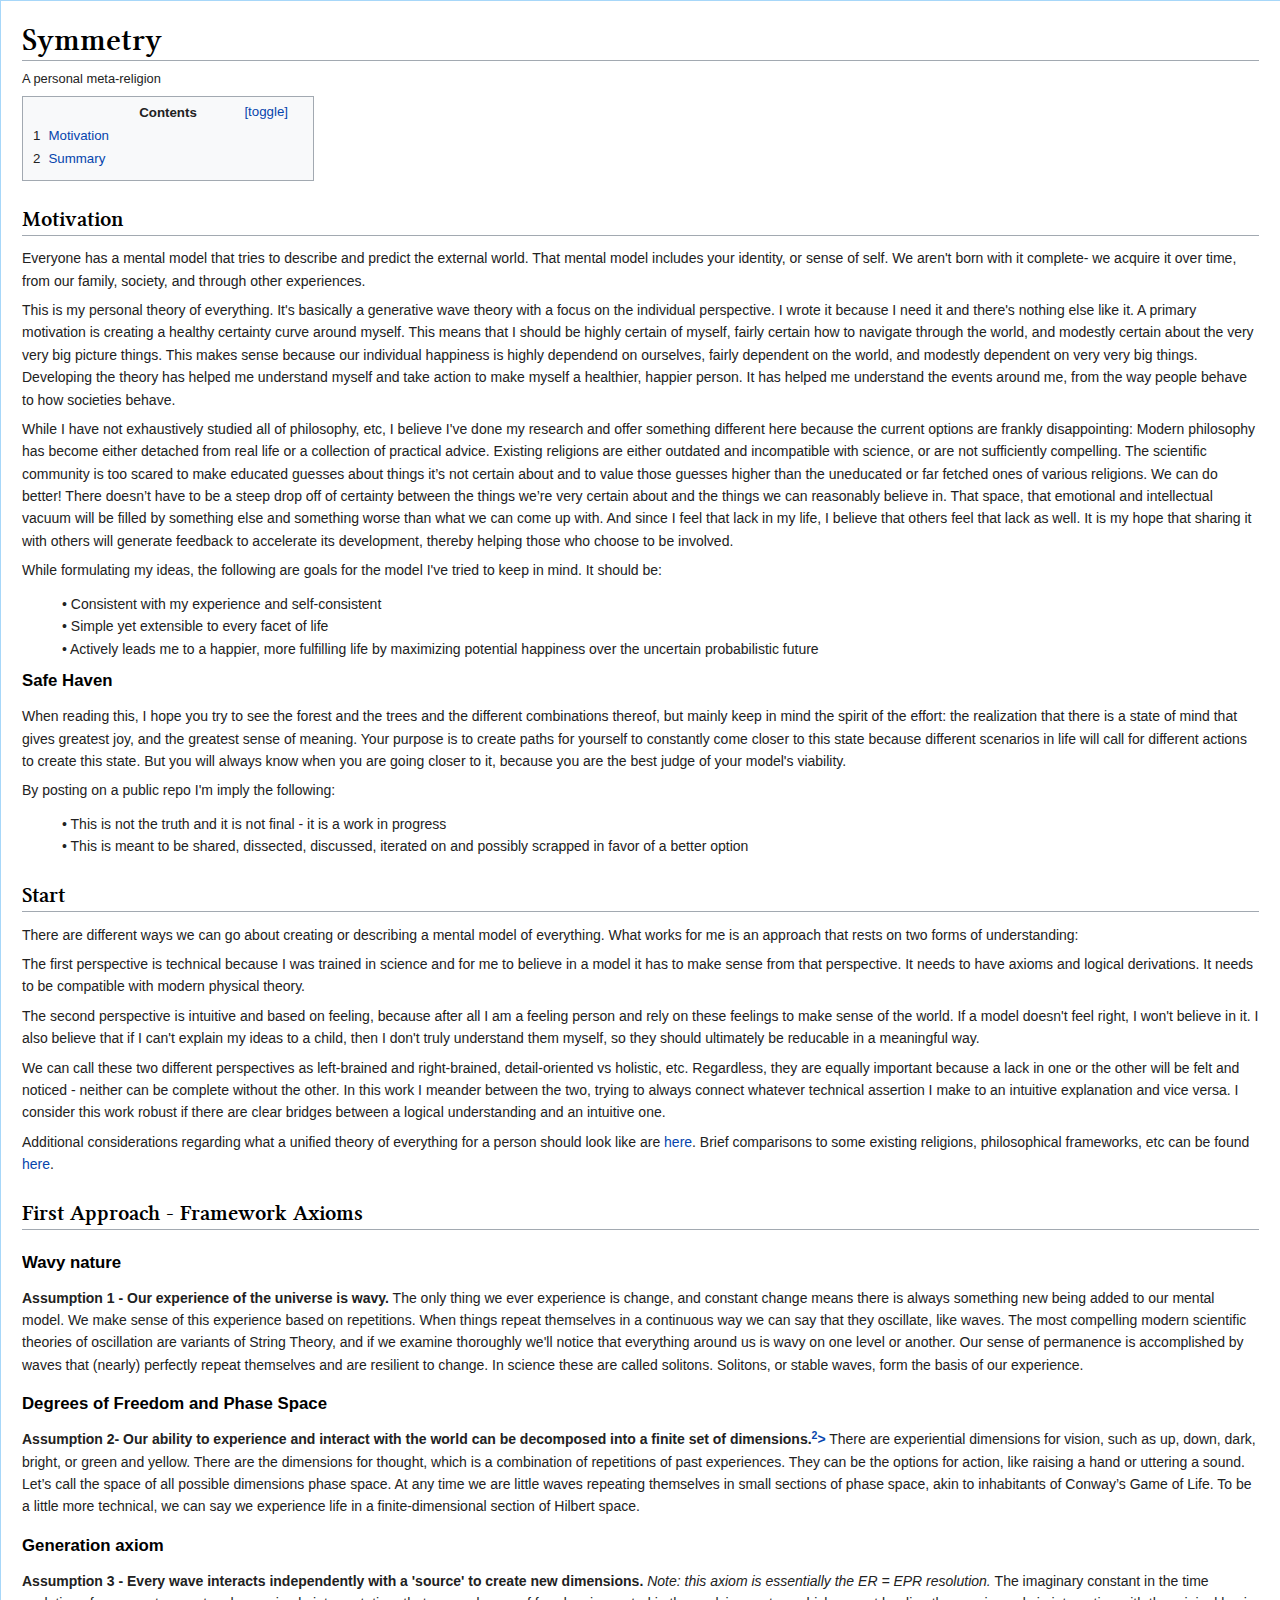
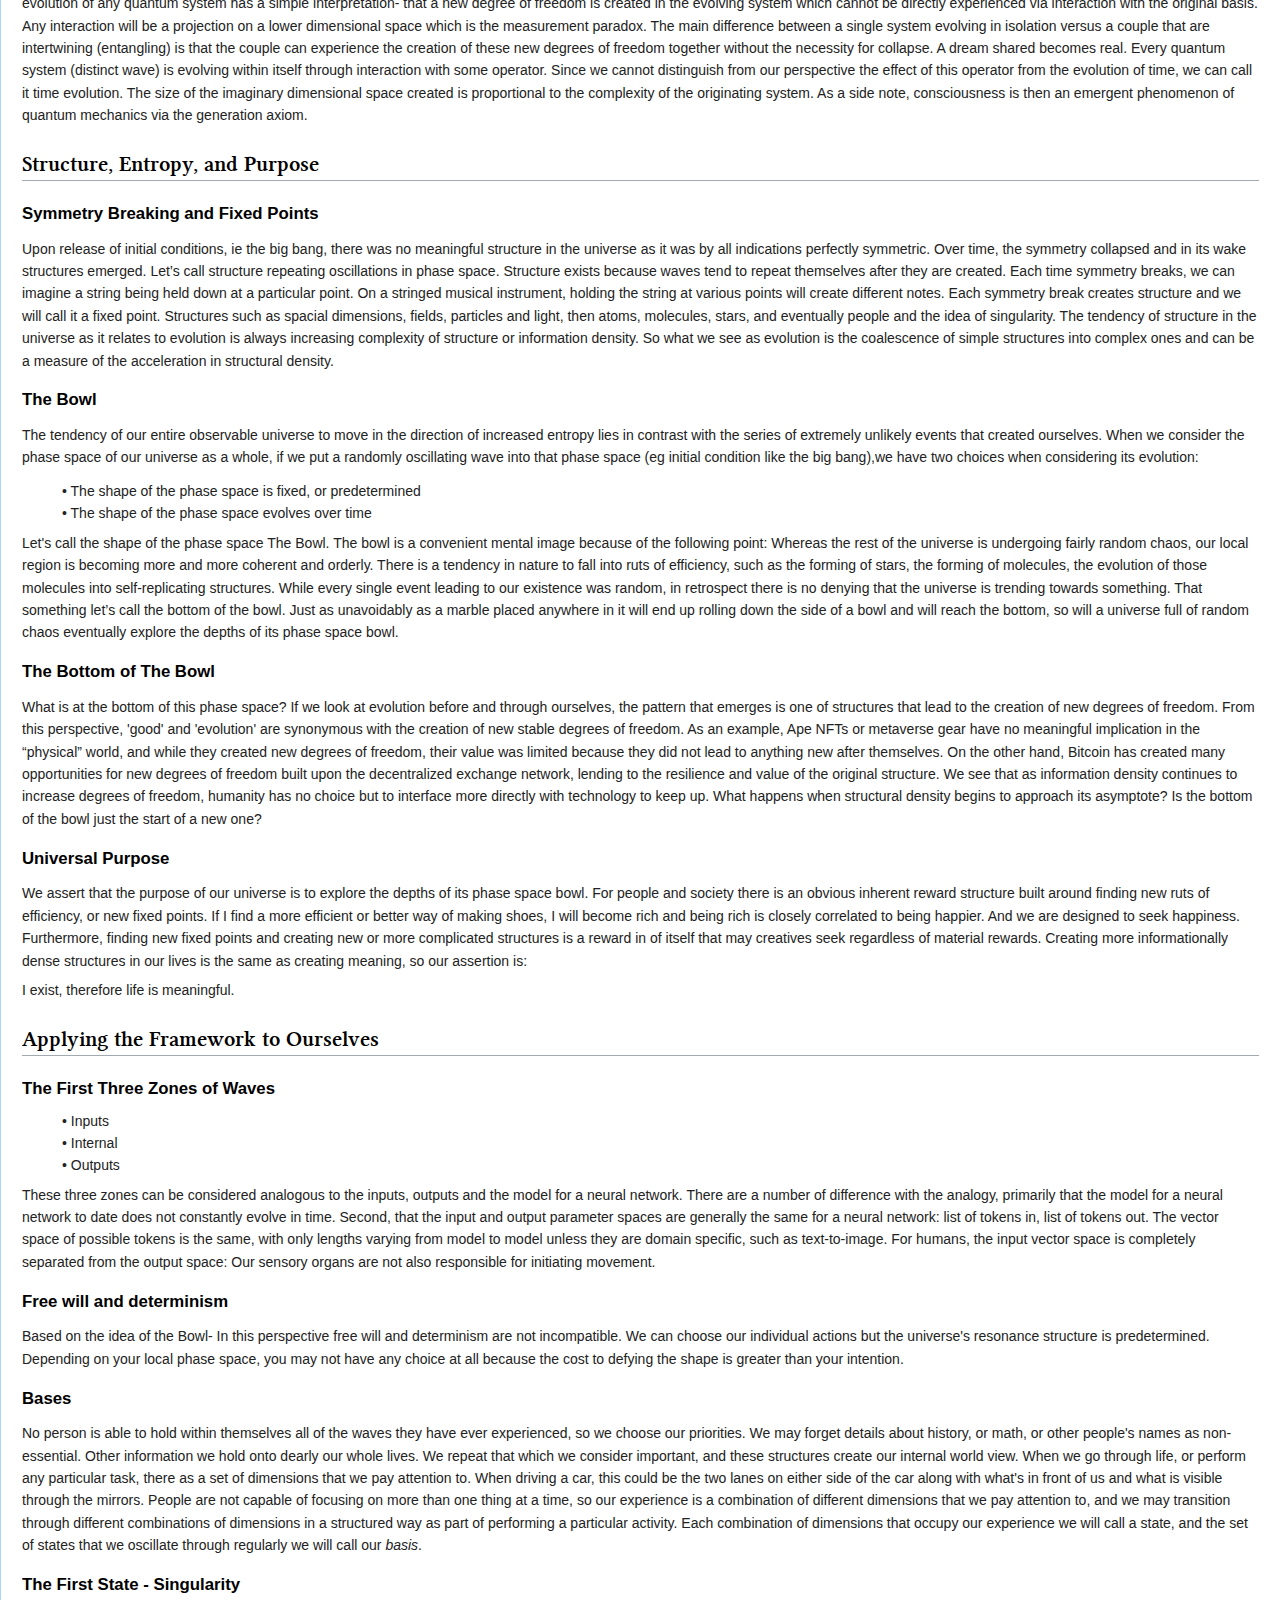
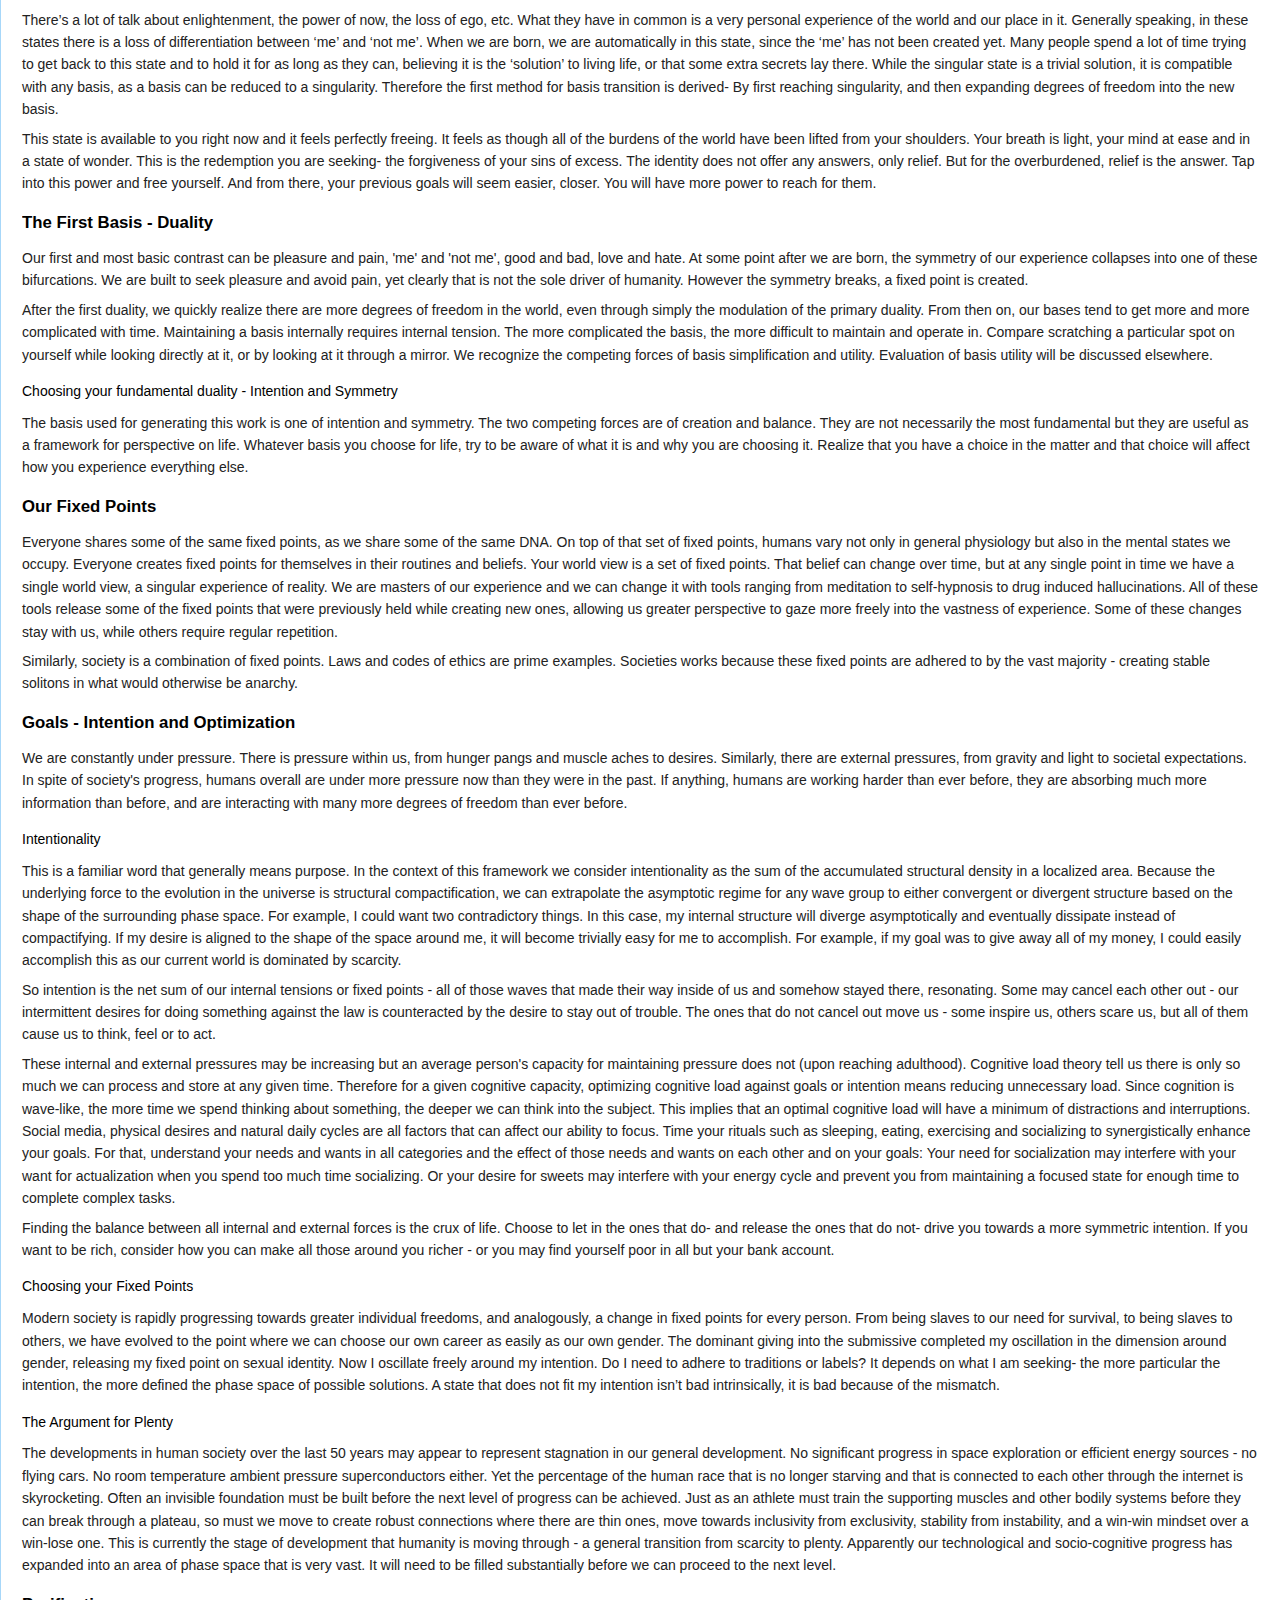
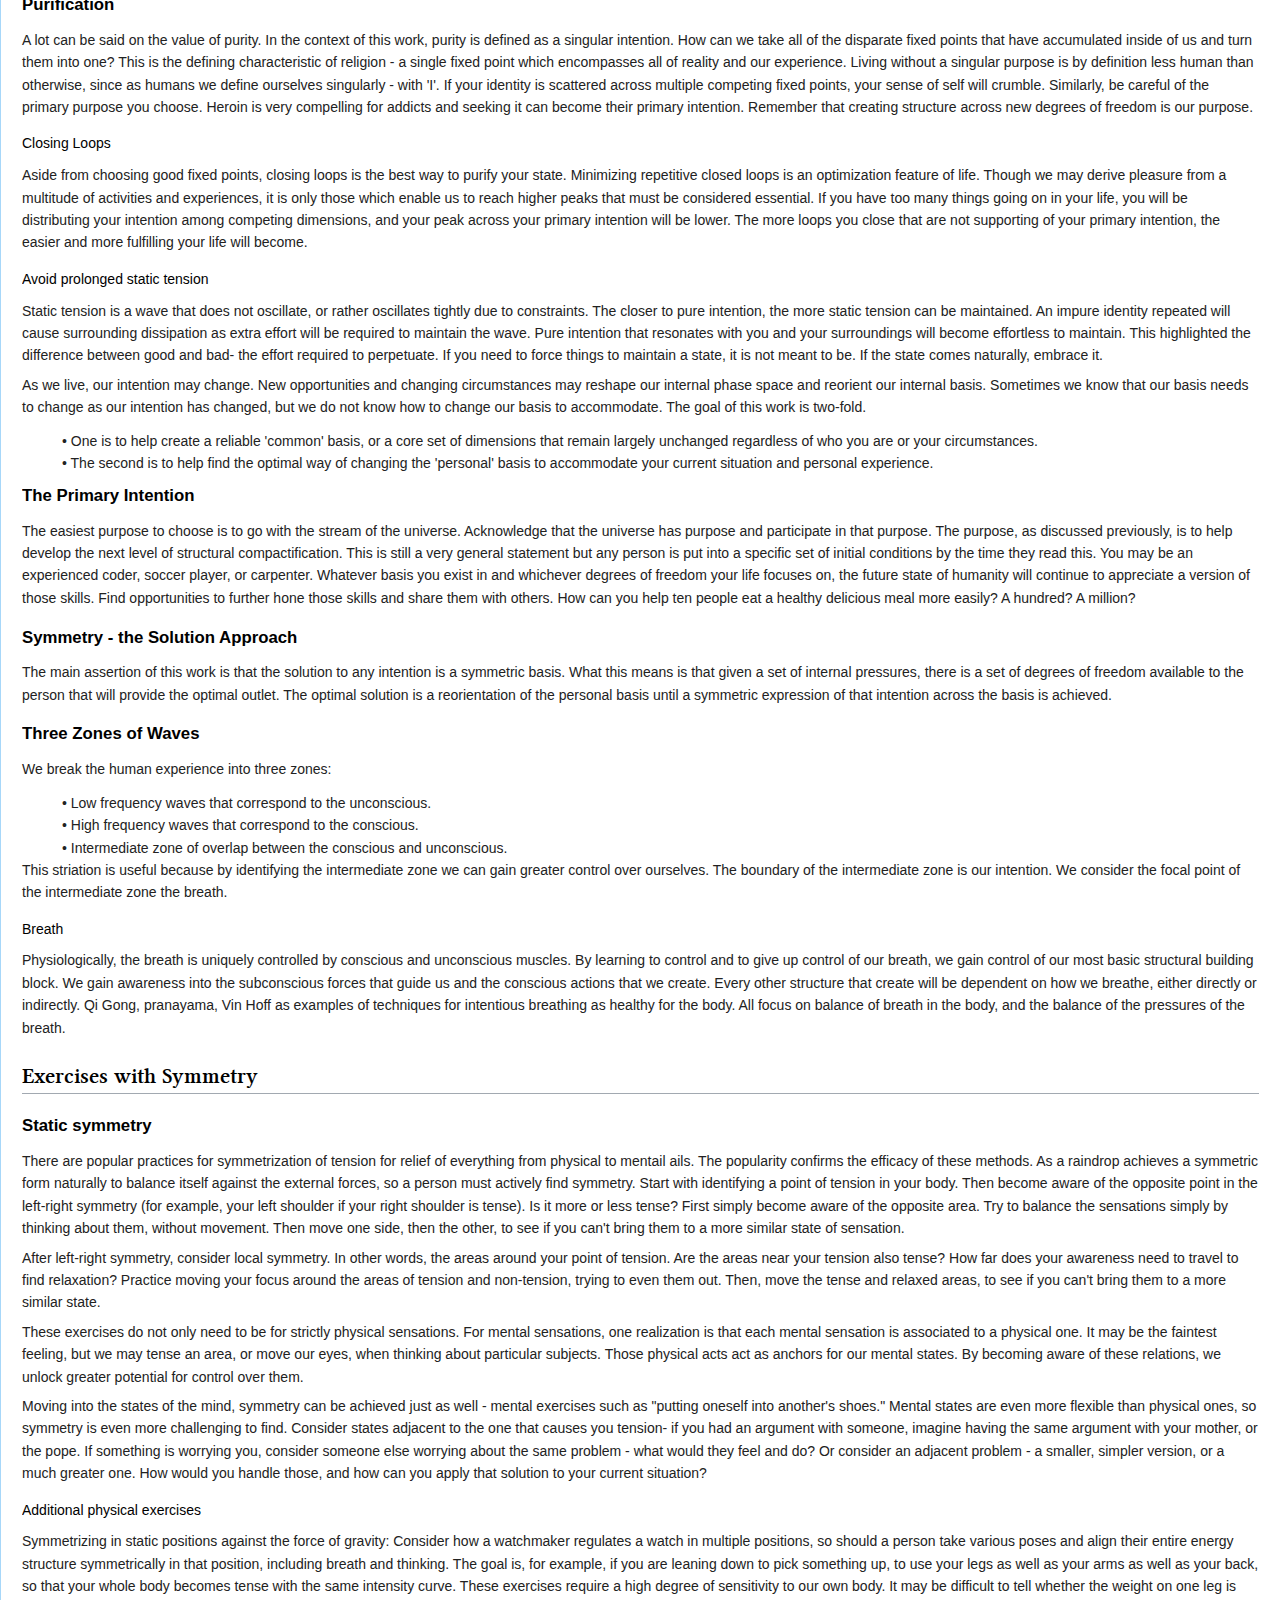
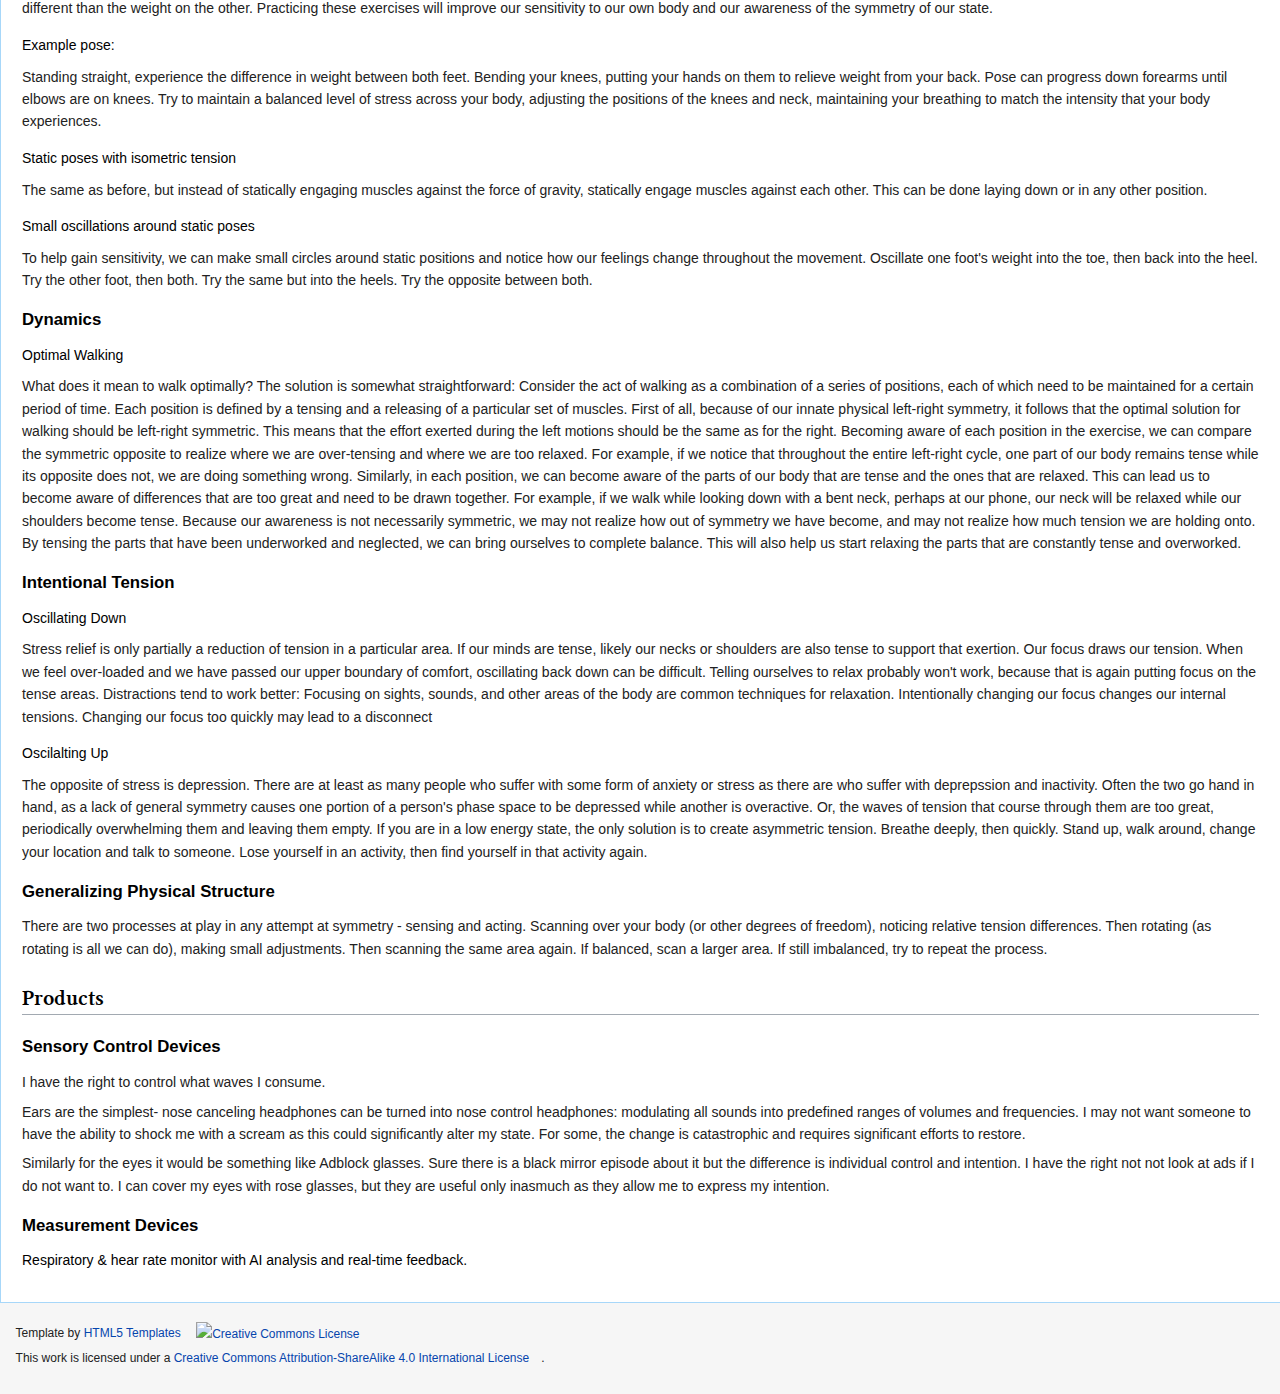
==== index.html @ f8a23994 "more" ====
<!doctype html>
<html class="no-js" lang="en">
    <head>
        <meta charset="utf-8">
        <meta http-equiv="x-ua-compatible" content="ie=edge">
        <title>Symmetry</title>
        <meta name="description" content="">
        <meta name="viewport" content="width=device-width, initial-scale=1">
		<link rel="canonical" href="http://html5-templates.com/" />
        <link rel="apple-touch-icon" href="apple-touch-icon.png">
        <!-- Place favicon.ico in the root directory -->
        <link rel="stylesheet" href="style.css">
        <script src="js/vendor/modernizr-2.8.3.min.js"></script>
    </head>
    <body>
        <!--[if lt IE 8]>
            <p class="browserupgrade">You are using an <strong>outdated</strong> browser. Please <a href="https://browsehappy.com/">upgrade your browser</a> to improve your experience.</p>
        <![endif]-->

		<div class="wrapAll clearfix">
			<div class="sidebar">
				<div class="logo">
					<a href="/"><img src='img/S.png' alt="logo"></a>
				</div>
				<div class="navigation">
					<ul>
						<li><a href="/Symmetry/index.html">Main page</a></li>
						<li><a href="/Symmetry/notes.html">Notes and Ideas</a></li>
						<li><a href="/Symmetry/comparisons.html">Comparisons</a></li>
					</ul>
					<h3>Interaction</h3>
					<ul>
						<li><a href="#">Help</a></li>
						<li><a href="#">About</a></li>
					</ul>
					
				</div>

			
			</div>
			<div class="mainsection">
				<!--div class="headerLinks">
					<span class="user">Not logged in</span> <a href="#">Talk</a> <a href="#">Contributions</a> <a href="#">Create account</a> <a href="#">Log in</a>
				</div-->
				<!--div class="tabs clearfix">
					<div class="tabsLeft">
						<ul>
							<li><a href="#" class="active">Article</a></li>
							<li><a href="#">Talk</a></li>						
						</ul>
					</div>
					<div id="simpleSearch">
						<input type="text" name="searchInput" id="searchInput" placeholder="Search Wikipedia" size="12" />
						<div id="submitSearch"></div>
					</div>
					<div class="tabsRight">
						<ul>
							<li><a href="#" class="active">Read</a></li>
							<li><a href="#">View source</a></li>						
							<li><a href="#">View history</a></li>						
						</ul>
					</div>
				
				</div-->
				<div class="article">
					<h1>Symmetry</h1>
					<p class="siteSub">A personal meta-religion</p>
					<!--p class="roleNote">This is italic text</p-->

					<!--div class="articleRight">
						<div class="articleRightInner">
							<img src="img/pencil.jpg" alt="pencil" />
						</div>
						This is a blue <a href="">pencil</a>
					</div-->
					
					<div class="contentsPanel">
						<div class="contentsHeader">Contents</div>
						<ul>
							<li><span>1</span><a href="#Motivation">Motivation</a></li>
							<li><span>2</span><a href="#Summary">Summary</a></li>


						</ul>
					</div>
					 
					<h2 id="Motivation">Motivation</h2>
					<p>
						
						Everyone has a mental model that tries to describe and predict the external world.
						That mental model includes your identity, or sense of self.
						We aren't born with it complete- we acquire it over time, from our family, society, and through other experiences.
					</p>
					<p>	
						
						This is my personal theory of everything. It's basically a generative wave theory with a focus on the individual perspective.
						I wrote it because I need it and there's nothing else like it.
						A primary motivation is creating a healthy certainty curve around myself.
						This means that I should be highly certain of myself, fairly certain how to navigate through the world, and modestly certain about the very very big picture things.
						This makes sense because our individual happiness is highly dependend on ourselves, fairly dependent on the world, and modestly dependent on very very big things.  
						Developing the theory has helped me understand myself and take action to make myself a healthier, happier person.  
						It has helped me understand the events around me, from the way people behave to how societies behave.  					
						
					</p>

					<p>
						
						While I have not exhaustively studied all of philosophy, etc, I believe I've done my research and offer something different here because the current options are frankly disappointing:
						Modern philosophy has become either detached from real life or a collection of practical advice. 
						Existing religions are either outdated and incompatible with science, or are not sufficiently compelling.
						The scientific community is too scared to make educated guesses about things it’s not certain about and to value those guesses higher than the uneducated or far fetched ones of various religions. 
						We can do better! There doesn’t have to be a steep drop off of certainty between the things we’re very certain about and the things we can reasonably believe in. 
						That space, that emotional and intellectual vacuum will be filled by something else and something worse than what we can come up with.
						And since I feel that lack in my life, I believe that others feel that lack as well.
						It is my hope that sharing it with others will generate feedback to accelerate its development, thereby helping those who choose to be involved.
					</p>

					<p>
					While formulating my ideas, the following are goals for the model I've tried to keep in mind. It should be:
					</p>
					<ul style="margin-left: 40px">
						<li>
							&bull;	Consistent with my experience and self-consistent
						</li>
						<li>
							&bull;	Simple yet extensible to every facet of life
						</li>
						<li>
							&bull;	Actively leads me to a happier, more fulfilling life by maximizing potential happiness over the uncertain probabilistic future
						</li>
					</ul>
					<h3>
						Safe Haven
					</h3>
					<p> 
						When reading this, I hope you try to see the forest and the trees and the different combinations thereof, but mainly keep in mind the spirit of the effort:
						the realization that there is a state of mind that gives greatest joy, and the greatest sense of meaning.
						Your purpose is to create paths for yourself to constantly come closer to this state because different scenarios in life will call for different actions to create this state.
						But you will always know when you are going closer to it, because you are the best judge of your model's viability.
					</p>
					
					<p>
						By posting on a public repo I'm imply the following:
						<ul style="margin-left: 40px">
							<li>
								&bull;	This is not the truth and it is not final - it is a work in progress
							</li>
							<li>						
								&bull;	This is meant to be shared, dissected, discussed, iterated on and possibly scrapped in favor of a better option
							</li>
						</ul>

					</p>
			
						

					
						
				
					
				
					
					<h2 id="GSummary">Start</h2>


						<p>
							There are different ways we can go about creating or describing a mental model of everything.
							What works for me is an approach that rests on two forms of understanding:
						</p>
						<p>
							The first perspective is technical because I was trained in science and for me to believe in a model it has to make sense from that perspective.
							It needs to have axioms and logical derivations.  It needs to be compatible with modern physical theory.
						</p>

						<p>
							The second perspective is intuitive and based on feeling, because after all I am a feeling person and rely on these feelings to make sense of the world.
							If a model doesn't feel right, I won't believe in it.  
							I also believe that if I can't explain my ideas to a child, then I don't truly understand them myself, so they should ultimately be reducable in a meaningful way.
						</p>

						<p>
							We can call these two different perspectives as left-brained and right-brained, detail-oriented vs holistic, etc.  
							Regardless, they are equally important because a lack in one or the other will be felt and noticed - neither can be complete without the other.   
							In this work I meander between the two, trying to always connect whatever technical assertion I make to an intuitive explanation and vice versa.
							I consider this work robust if there are clear bridges between a logical understanding and an intuitive one.
						</p>

						
						<p>
							Additional considerations regarding what a unified theory of everything for a person should look like are  <a href="/Symmetry/notes.html#theory">here</a>.
	
							Brief comparisons to some existing religions, philosophical frameworks, etc can be found <a href="/Symmetry/comparisons.html">here</a>.
						</p>
	

						
					
					<h2 id="Axioms">First Approach - Framework Axioms</h2>
					
					<h3>Wavy nature</h3>
					<p>
						<b>Assumption 1 - Our experience of the universe is wavy.</b>
						The only thing we ever experience is change, and constant change means there is always something new being added to our mental model.
						We make sense of this experience based on repetitions.
						When things repeat themselves in a continuous way we can say that they oscillate, like waves.
						The most compelling modern scientific theories of oscillation are variants of String Theory, and if we examine thoroughly we'll notice that everything around us is wavy on one level or another.
						Our sense of permanence is accomplished by waves that (nearly) perfectly repeat themselves and are resilient to change.  In science these are called solitons. Solitons, or stable waves, form the basis of our experience.
					</p>

					

					<h3>Degrees of Freedom and Phase Space</h3>
					<p>
						
						<b>Assumption 2- Our ability to experience and interact with the world can be decomposed into a finite set of dimensions.<a href="/Symmetry/notes.html#dof"><sup>2</sup>></a></b>  
						There are experiential dimensions for vision, such as up, down, dark, bright, or green and yellow.  
						There are the dimensions for thought, which is a combination of repetitions of past experiences.
						They can be the options for action, like raising a hand or uttering a sound. 
						Let’s call the space of all possible dimensions phase space.  
						At any time we are little waves repeating themselves in small sections of phase space, akin to inhabitants of Conway’s Game of Life.
						To be a little more technical, we can say we experience life in a finite-dimensional section of Hilbert space.

					</p>
					<h3>Generation axiom</h3>
					<p>

				
					 <b>
						Assumption 3 -  Every wave interacts independently with a 'source' to create new dimensions. </b>
						<i> Note: this axiom is essentially the ER = EPR resolution. </i>
						The imaginary constant in the time evolution of any quantum system has a simple interpretation- 
						that a new degree of freedom is created in the evolving system which cannot be directly experienced via interaction with the original basis. 
						Any interaction will be a projection on a lower dimensional space which is the measurement paradox. 
						The main difference between a single system evolving in isolation versus a couple that are intertwining (entangling) is that the couple can experience the creation of these new degrees of freedom together without the necessity for collapse. 
						A dream shared becomes real. Every quantum system (distinct wave) is evolving within itself through interaction with some operator.
						Since we cannot distinguish from our perspective the effect of this operator from the evolution of time, we can call it time evolution.  
						The size of the imaginary dimensional space created is proportional to the complexity of the originating system. 
						As a side note, consciousness is then an emergent phenomenon of quantum mechanics via the generation axiom.
					</p>
					
					<h2> Structure, Entropy, and Purpose</h2>
					<h3>Symmetry Breaking and Fixed Points</h3>
					<p>
						Upon release of initial conditions, ie the big bang, there was no meaningful structure in the universe as it was by all indications perfectly symmetric.  
						Over time, the symmetry collapsed and in its wake structures emerged.  Let’s call structure repeating oscillations in phase space.  
						Structure exists because waves tend to repeat themselves after they are created.
						Each time symmetry breaks, we can imagine a string being held down at a particular point.
						On a stringed musical instrument, holding the string at various points will create different notes.
						Each symmetry break creates structure and we will call it a fixed point.
						Structures such as spacial dimensions, fields, particles and light, then atoms, molecules, stars, and eventually people and the idea of singularity.  
						The tendency of structure in the universe as it relates to evolution is always increasing complexity of structure or information density.  
						So what we see as evolution is the coalescence of simple structures into complex ones and can be a measure of the acceleration in structural density.
					</p>


					<h3>The Bowl</h3>
					<p>
						The tendency of our entire observable universe to move in the direction of increased entropy lies in contrast with the series of extremely unlikely events that created ourselves.  
						When we consider the phase space of our universe as a whole, if we put a randomly oscillating wave into that phase space (eg initial condition like the big bang),we have two choices when considering its evolution:
					</p>
					<ul style="margin-left: 40px">
						<li>
							&bull;	The shape of the phase space is fixed, or predetermined 
						</li>
						<li>						
							&bull;	The shape of the phase space evolves over time
						</li>
					</ul>
					<p>
						Let's call the shape of the phase space The Bowl.  
						The bowl is a convenient mental image because of the following point: 
						Whereas the rest of the universe is undergoing fairly random chaos, our local region is becoming more and more coherent and orderly.  
						There is a tendency in nature to fall into ruts of efficiency, such as the forming of stars, the forming of molecules, the evolution of those molecules into self-replicating structures.  
						While every single event leading to our existence was random, in retrospect there is no denying that the universe is trending towards something.  
						That something let’s call the bottom of the bowl.  
						Just as unavoidably as a marble placed anywhere in it will end up rolling down the side of a bowl and will reach the bottom, 
						so will a universe full of random chaos eventually explore the depths of its phase space bowl.

					</p>

					<h3>The Bottom of The Bowl</h3>
					<p>
						What is at the bottom of this phase space?  
						If we look at evolution before and through ourselves, the pattern that emerges is one of structures that lead to the creation of new degrees of freedom.
						From this perspective, 'good' and 'evolution' are synonymous with the creation of new stable degrees of freedom. 
						As an example, Ape NFTs or metaverse gear have no meaningful implication in the “physical” world, and while they created new degrees of freedom, their value was limited because they did not lead to anything new after themselves.
						On the other hand, Bitcoin has created many opportunities for new degrees of freedom built upon the decentralized exchange network, lending to the resilience and value of the original structure. 
						We see that as information density continues to increase degrees of freedom, humanity has no choice but to interface more directly with technology to keep up. 
						What happens when structural density begins to approach its asymptote?
						Is the bottom of the bowl just the start of a new one?
					</p>

					<h3> Universal Purpose</h3>
					<p>
						We assert that the purpose of our universe is to explore the depths of its phase space bowl.
						For people and society there is an obvious inherent reward structure built around finding new ruts of efficiency, or new fixed points.
						If I find a more efficient or better way of making shoes, I will become rich and being rich is closely correlated to being happier.  And we are designed to seek happiness.
						Furthermore, finding new fixed points and creating new or more complicated structures is a reward in of itself that may creatives seek regardless of material rewards.
						Creating more informationally dense structures in our lives is the same as creating meaning, so our assertion is:
					</p>

					<p>
						I exist, therefore life is meaningful.
					</p>

					<h2 id="Self">Applying the Framework to Ourselves</h2>
					<h3> The First Three Zones of Waves</h3>
					<ul style="margin-left: 40px">
						<li>
							&bull;	Inputs
						</li>
						<li>						
							&bull;	Internal
						</li>
						<li>						
							&bull;	Outputs
						</li>
					</ul>
					<p>
						These three zones can be considered analogous to the inputs, outputs and the model for a neural network.
						There are a number of difference with the analogy, primarily that the model for a neural network to date does not constantly evolve in time.
						Second, that the input and output parameter spaces are generally the same for a neural network: list of tokens in, list of tokens out.
						The vector space of possible tokens is the same, with only lengths varying from model to model unless they are domain specific, such as text-to-image.
						For humans, the input vector space is completely separated from the output space:  
						Our sensory organs are not also responsible for initiating movement.

					</p>

					<h3> Free will and determinism </h3>
					<p>
						Based on the idea of the Bowl- In this perspective free will and determinism are not incompatible. 
						We can choose our individual actions but the universe's resonance structure is predetermined.
						Depending on your local phase space, you may not have any choice at all because the cost to defying the shape is greater than your intention.

					</p>
					
					<h3>Bases</h3>
					<p>
						No person is able to hold within themselves all of the waves they have ever experienced, so we choose our priorities.
						We may forget details about history, or math, or other people's names as non-essential.
						Other information we hold onto dearly our whole lives.
						We repeat that which we consider important, and these structures create our internal world view.
						When we go through life, or perform any particular task, there as a set of dimensions that we pay attention to.
						When driving a car, this could be the two lanes on either side of the car along with what's in front of us and what is visible through the mirrors.
						People are not capable of focusing on more than one thing at a time, so our experience is a combination of different dimensions that we pay attention to,
						and we may transition through different combinations of dimensions in a structured way as part of performing a particular activity.
						Each combination of dimensions that occupy our experience we will call a state, and the set of states that we oscillate through regularly we will call our <em>basis</em>.
						
					</p>
					
					<h3>The First State - Singularity</h3>
					
					<p>
						There’s a lot of talk about enlightenment, the power of now, the loss of ego, etc.  
						What they have in common is a very personal experience of the world and our place in it.  
						Generally speaking, in these states there is a loss of differentiation between ‘me’ and ‘not me’.  
						When we are born, we are automatically in this state, since the ‘me’ has not been created yet.  
						Many people spend a lot of time trying to get back to this state and to hold it for as long as they can, believing it is the ‘solution’ to living life, or that some extra secrets lay there.
						While the singular state is a trivial solution, it is compatible with any basis, as a basis can be reduced to a singularity.  
						Therefore the first method for basis transition is derived- By first reaching singularity, and then expanding degrees of freedom into the new basis.
					</p>

					<p>
						This state is available to you right now and it feels perfectly freeing. 
						It feels as though all of the burdens of the world have been lifted from your shoulders. 
						Your breath is light, your mind at ease and in a state of wonder. 
						This is the redemption you are seeking- the forgiveness of your sins of excess. 
						The identity does not offer any answers, only relief. 
						But for the overburdened, relief is the answer. 
						Tap into this power and free yourself.
						And from there, your previous goals will seem easier, closer. You will have more power to reach for them.
					</p>


					<h3>The First Basis - Duality</h3>
					
					<p>
						Our first and most basic contrast can be pleasure and pain, 'me' and 'not me', good and bad, love and hate.  
						At some point after we are born, the symmetry of our experience collapses into one of these bifurcations.
						We are built to seek pleasure and avoid pain, yet clearly that is not the sole driver of humanity.
						However the symmetry breaks, a fixed point is created.
					</p>

					<p>
						After the first duality, we quickly realize there are more degrees of freedom in the world, even through simply the modulation of the primary duality.
						From then on, our bases tend to get more and more complicated with time.
						Maintaining a basis internally requires internal tension.  The more complicated the basis, the more difficult to maintain and operate in.
						Compare scratching a particular spot on yourself while looking directly at it, or by looking at it through a mirror.
						We recognize the competing forces of basis simplification and utility.  Evaluation of basis utility will be discussed elsewhere.
					</p>

					<h4> Choosing your fundamental duality - Intention and Symmetry</h4>

					<p>
						The basis used for generating this work is one of intention and symmetry.  The two competing forces are of creation and balance.
						They are not necessarily the most fundamental but they are useful as a framework for perspective on life.
						Whatever basis you choose for life, try to be aware of what it is and why you are choosing it.
						Realize that you have a choice in the matter and that choice will affect how you experience everything else.
					</p>

					<h3>Our Fixed Points</h3>
					
					<p>
						Everyone shares some of the same fixed points, as we share some of the same DNA.  
						On top of that set of fixed points, humans vary not only in general physiology but also in the mental states we occupy.
						Everyone creates fixed points for themselves in their routines and beliefs.  Your world view is a set of fixed points. 
						That belief can change over time, but at any single point in time we have a single world view, a singular experience of reality.
						We are masters of our experience and we can change it with tools ranging from meditation to self-hypnosis to drug induced hallucinations.
						All of these tools release some of the fixed points that were previously held while creating new ones, allowing us greater perspective to gaze more freely into the vastness of experience.
						Some of these changes stay with us, while others require regular repetition.
					</p>
					<p>
						Similarly, society is a combination of fixed points.  Laws and codes of ethics are prime examples.  
						Societies works because these fixed points are adhered to by the vast majority - creating stable solitons in what would otherwise be anarchy.
					</p>

					<h3>Goals - Intention and Optimization</h3>
					
					<p>
						We are constantly under pressure.  There is pressure within us, from hunger pangs and muscle aches to desires.
						Similarly, there are external pressures, from gravity and light to societal expectations.  
						In spite of society's progress, humans overall are under more pressure now than they were in the past.
						If anything, humans are working harder than ever before, they are absorbing much more information than before, and are interacting with
						many more degrees of freedom than ever before.  
					</p>

					<h4> Intentionality </h4>
					<p> 
						This is a familiar word that generally means purpose.  
						In the context of this framework we consider intentionality as the sum of the accumulated structural density in a localized area.
						Because the underlying force to the evolution in the universe is structural compactification, 
						we can extrapolate the asymptotic regime for any wave group to either convergent or divergent structure based on the shape of the surrounding phase space.
						For example, I could want two contradictory things.  
						In this case, my internal structure will diverge asymptotically and eventually dissipate instead of compactifying.
						If my desire is aligned to the shape of the space around me, it will become trivially easy for me to accomplish.
						For example, if my goal was to give away all of my money, I could easily accomplish this as our current world is dominated by scarcity.
					</p>
					<p>
						So intention is the net sum of our internal tensions or fixed points - all of those waves that made their way inside of us and somehow stayed there, resonating.
						Some may cancel each other out - our intermittent desires for doing something against the law is counteracted by the desire to stay out of trouble.
						The ones that do not cancel out move us - some inspire us, others scare us, but all of them cause us to think, feel or to act.
					</p>

					<p> 
						These internal and external pressures may be increasing but an average person's capacity for maintaining pressure does not (upon reaching adulthood).
						Cognitive load theory tell us there is only so much we can process and store at any given time.  
						Therefore for a given cognitive capacity, optimizing cognitive load against goals or intention means reducing unnecessary load.
						Since cognition is wave-like, the more time we spend thinking about something, the deeper we can think into the subject.
						This implies that an optimal cognitive load will have a minimum of distractions and interruptions.
						Social media, physical desires and natural daily cycles are all factors that can affect our ability to focus.
						Time your rituals such as sleeping, eating, exercising and socializing to synergistically enhance your goals.
						For that, understand your needs and wants in all categories and the effect of those needs and wants on each other and on your goals:
						Your need for socialization may interfere with your want for actualization when you spend too much time socializing.
						Or your desire for sweets may interfere with your energy cycle and prevent you from maintaining a focused state for enough time to complete complex tasks.
					</p>

					<p>
						Finding the balance between all internal and external forces is the crux of life.  
						Choose to let in the ones that do- and release the ones that do not- drive you towards a more symmetric intention.
						If you want to be rich, consider how you can make all those around you richer - or you may find yourself poor in all but your bank account.
					</p>
					
					

					<h4> Choosing your Fixed Points</h4>

					<p>
						Modern society is rapidly progressing towards greater individual freedoms, and analogously, a change in fixed points for every person.
						From being slaves to our need for survival, to being slaves to others, we have evolved to the point where we can choose our own career as easily as our own gender.
						The dominant giving into the submissive completed my oscillation in the dimension around gender, releasing my fixed point on sexual identity. 
						Now I oscillate freely around my intention. Do I need to adhere to traditions or labels?
						It depends on what I am seeking- the more particular the intention, the more defined the phase space of possible solutions. 
						A state that does not fit my intention isn’t bad intrinsically, it is bad because of the mismatch. 
					</p>

					<h4> The Argument for Plenty </h4>
					
					<p>
						The developments in human society over the last 50 years may appear to represent stagnation in our general development.
						No significant progress in space exploration or efficient energy sources - no flying cars.  
						No room temperature ambient pressure superconductors either.
						Yet the percentage of the human race that is no longer starving and that is connected to each other through the internet is skyrocketing.
						Often an invisible foundation must be built before the next level of progress can be achieved.  
						Just as an athlete must train the supporting muscles and other bodily systems before they can break through a plateau,
						so must we move to create robust connections where there are thin ones, move towards inclusivity from exclusivity, stability from instability,
						and a win-win mindset over a win-lose one.
						This is currently the stage of development that humanity is moving through - a general transition from scarcity to plenty.
						Apparently our technological and socio-cognitive progress has expanded into an area of phase space that is very vast.
						It will need to be filled substantially before we can proceed to the next level.
						
					</p>
					
					<h3> Purification</h3>

					<p>
						A lot can be said on the value of purity.  In the context of this work, purity is defined as a singular intention.
						How can we take all of the disparate fixed points that have accumulated inside of us and turn them into one?
						This is the defining characteristic of religion - a single fixed point which encompasses all of reality and our experience.
						Living without a singular purpose is by definition less human than otherwise, since as humans we define ourselves singularly - with 'I'.
						If your identity is scattered across multiple competing fixed points, your sense of self will crumble.
						Similarly, be careful of the primary purpose you choose.  Heroin is very compelling for addicts and seeking it can become their primary intention.
						Remember that creating structure across new degrees of freedom is our purpose.
					</p>

					

					<h4> Closing Loops</h4>
					<p>
						Aside from choosing good fixed points, closing loops is the best way to purify your state.  
						Minimizing repetitive closed loops is an optimization feature of life.
						Though we may derive pleasure from a multitude of activities and experiences, it is only those which enable us to reach higher peaks that must be considered essential.
						If you have too many things going on in your life, you will be distributing your intention among competing dimensions, and your peak across your primary intention will be lower.
						The more loops you close that are not supporting of your primary intention, the easier and more fulfilling your life will become.  
						
					</p>

					<h4> Avoid prolonged static tension</h4>
					
					<p>
						Static tension is a wave that does not oscillate, or rather oscillates tightly due to constraints. 
						The closer to pure intention, the more static tension can be maintained. 
						An impure identity repeated will cause surrounding dissipation as extra effort will be required to maintain the wave. 
						Pure intention that resonates with you and your surroundings will become effortless to maintain. 
						This highlighted the difference between good and bad- the effort required to perpetuate. 
						If you need to force things to maintain a state, it is not meant to be. If the state comes naturally, embrace it.
					</p>
					<p>
						As we live, our intention may change.  New opportunities and changing circumstances may reshape our internal phase space and reorient our internal basis.
						Sometimes we know that our basis needs to change as our intention has changed, but we do not know how to change our basis to accommodate.
						The goal of this work is two-fold.    
					</p>
					<ul style="margin-left: 40px">
						<li>
							&bull;	One is to help create a reliable 'common' basis, or a core set of dimensions that remain largely unchanged regardless of who you are or your circumstances.
						</li>
						<li>						
							&bull;	The second is to help find the optimal way of changing the 'personal' basis to accommodate your current situation and personal experience.  
						</li>
					</ul>



					<h3>The Primary Intention</h3>
					<p>
					
						The easiest purpose to choose is to go with the stream of the universe.
						Acknowledge that the universe has purpose and participate in that purpose. 
						The purpose, as discussed previously, is to help develop the next level of structural compactification. 
						This is still a very general statement but any person is put into a specific set of initial conditions by the time they read this. 
						You may be an experienced coder, soccer player, or carpenter. 
						Whatever basis you exist in and whichever degrees of freedom your life focuses on, the future state of humanity will continue to appreciate a version of those skills. 
						Find opportunities to further hone those skills and share them with others. How can you help ten people eat a healthy delicious meal more easily? A hundred? A million?
					</p>
					
					<h3>Symmetry - the Solution Approach</h3>
					
					<p>
						The main assertion of this work is that the solution to any intention is a symmetric basis.  
						What this means is that given a set of internal pressures, there is a set of degrees of freedom available to the person that will provide the optimal outlet.
						The optimal solution is a reorientation of the personal basis until a symmetric expression of that intention across the basis is achieved.
					</p>

					<h3> Three Zones of Waves</h3>

					<p>
						We break the human experience into three zones:
						<ul style="margin-left: 40px">
							<li>
								&bull; Low frequency waves that correspond to the unconscious.
							</li>
							<li>						
								&bull;	High frequency waves that correspond to the conscious.
							</li>
							<li>						
								&bull;	Intermediate zone of overlap between the conscious and unconscious.
							</li>
						</ul>

							This striation is useful because by identifying the intermediate zone we can gain greater control over ourselves.
							The boundary of the intermediate zone is our intention.  
							We consider the focal point of the intermediate zone the breath. 
							
					</p>
					<h4> Breath </h4>
					<p>
						
						Physiologically, the breath is uniquely controlled by conscious and unconscious muscles.
						By learning to control and to give up control of our breath, we gain control of our most basic structural building block.
						We gain awareness into the subconscious forces that guide us and the conscious actions that we create.
						Every other structure that create will be dependent on how we breathe, either directly or indirectly.
						Qi Gong, pranayama, Vin Hoff as examples of techniques for intentious breathing as healthy for the body.  
						All focus on balance of breath in the body, and the balance of the pressures of the breath.
					</p>
					
					<h2 id="Exercises">Exercises with Symmetry</h2>
					<h3>Static symmetry</h3>
					
					<p> 
						There are popular practices for symmetrization of tension for relief of everything from physical to mentail ails.
						The popularity confirms the efficacy of these methods.
						As a raindrop achieves a symmetric form naturally to balance itself against the external forces, so a person must actively find symmetry.
						Start with identifying a point of tension in your body.  
						Then become aware of the opposite point in the left-right symmetry (for example, your left shoulder if your right shoulder is tense).
						Is it more or less tense?  First simply become aware of the opposite area.  
						Try to balance the sensations simply by thinking about them, without movement.
						Then move one side, then the other, to see if you can't bring them to a more similar state of sensation.
					</p>

					<p>
						After left-right symmetry, consider local symmetry.  In other words, the areas around your point of tension.
						Are the areas near your tension also tense?  How far does your awareness need to travel to find relaxation?
						Practice moving your focus around the areas of tension and non-tension, trying to even them out.
						Then, move the tense and relaxed areas, to see if you can't bring them to a more similar state.
					</p>

					<p>
						These exercises do not only need to be for strictly physical sensations.  
						For mental sensations, one realization is that each mental sensation is associated to a physical one.
						It may be the faintest feeling, but we may tense an area, or move our eyes, when thinking about particular subjects.
						Those physical acts act as anchors for our mental states.  
						By becoming aware of these relations, we unlock greater potential for control over them.
					</p>

					<p>
						Moving into the states of the mind, symmetry can be achieved just as well - mental exercises such as "putting oneself into another's shoes."
						Mental states are even more flexible than physical ones, so symmetry is even more challenging to find.  
						Consider states adjacent to the one that causes you tension- if you had an argument with someone, imagine having the same argument with your mother, or the pope.
						If something is worrying you, consider someone else worrying about the same problem - what would they feel and do?
						Or consider an adjacent problem - a smaller, simpler version, or a much greater one.  
						How would you handle those, and how can you apply that solution to your current situation?
					</p>

					<h4> Additional physical exercises</h4>
					<p>
						Symmetrizing in static positions against the force of gravity:
						Consider how a watchmaker regulates a watch in multiple positions, so should a person take various poses and align their entire energy structure symmetrically in that position, including breath and thinking. 
						The goal is, for example, if you are leaning down to pick something up, to use your legs as well as your arms as well as your back, so that your whole body becomes tense with the same intensity curve.
						These exercises require a high degree of sensitivity to our own body.  It may be difficult to tell whether the weight on one leg is different than the weight on the other.
						Practicing these exercises will improve our sensitivity to our own body and our awareness of the symmetry of our state.  
					</p>
					<h4>Example pose:</h4>
					<p>
						Standing straight, experience the difference in weight between both feet. 
						Bending your knees, putting your hands on them to relieve weight from your back. 
						Pose can progress down forearms until elbows are on knees. 
						Try to maintain a balanced level of stress across your body, adjusting the positions of the knees and neck, maintaining your breathing to match the intensity that your body experiences.
					</p>

					<h4>Static poses with isometric tension</h4>
					<p>
						The same as before, but instead of statically engaging muscles against the force of gravity, statically engage muscles against each other.
						This can be done laying down or in any other position.
					</p>
					<h4>Small oscillations around static poses</h4>
					<p>
						To help gain sensitivity, we can make small circles around static positions and notice how our feelings change throughout the movement.
						Oscillate one foot's weight into the toe, then back into the heel. Try the other foot, then both. Try the same but into the heels. Try the opposite between both. 

					</p>

					<h3> Dynamics </h3>

					<h4> Optimal Walking </h4>

					<p>
						What does it mean to walk optimally?
						The solution is somewhat straightforward:
						Consider the act of walking as a combination of a series of positions, each of which need to be maintained for a certain period of time.
						Each position is defined by a tensing and a releasing of a particular set of muscles.
						First of all, because of our innate physical left-right symmetry, it follows that the optimal solution for walking should be left-right symmetric.
						This means that the effort exerted during the left motions should be the same as for the right.
						Becoming aware of each position in the exercise, we can compare the symmetric opposite to realize where we are over-tensing and where we are too relaxed.
						For example, if we notice that throughout the entire left-right cycle, one part of our body remains tense while its opposite does not, we are doing something wrong.
						Similarly, in each position, we can become aware of the parts of our body that are tense and the ones that are relaxed.
						This can lead us to become aware of differences that are too great and need to be drawn together.
						For example, if we walk while looking down with a bent neck, perhaps at our phone, our neck will be relaxed while our shoulders become tense.
						Because our awareness is not necessarily symmetric, we may not realize how out of symmetry we have become, and may not realize how much tension we are holding onto.
						By tensing the parts that have been underworked and neglected, we can bring ourselves to complete balance.
						This will also help us start relaxing the parts that are constantly tense and overworked.
						
					</p>


					<h3> Intentional Tension</h3>

					<h4> Oscillating Down</h4>
					<p>
						Stress relief is only partially a reduction of tension in a particular area.  
						If our minds are tense, likely our necks or shoulders are also tense to support that exertion.
						Our focus draws our tension.
						When we feel over-loaded and we have passed our upper boundary of comfort, oscillating back down can be difficult.
						Telling ourselves to relax probably won't work, because that is again putting focus on the tense areas.
						Distractions tend to work better:  
						Focusing on sights, sounds, and other areas of the body are common techniques for relaxation.
						Intentionally changing our focus changes our internal tensions.  
						Changing our focus too quickly may lead to a disconnect

					</p>

					<h4> Oscilalting Up </h4>
					<p>
						The opposite of stress is depression.  
						There are at least as many people who suffer with some form of anxiety or stress as there are who suffer with deprepssion and inactivity.
						Often the two go hand in hand, as a lack of general symmetry causes one portion of a person's phase space to be depressed while another is overactive.
						Or, the waves of tension that course through them are too great, periodically overwhelming them and leaving them empty.
						If you are in a low energy state, the only solution is to create asymmetric tension.  
						Breathe deeply, then quickly.  Stand up, walk around, change your location and talk to someone.  
						Lose yourself in an activity, then find yourself in that activity again.

					</p>
					
					<h3> Generalizing Physical Structure</h3>

					<p> There are two processes at play in any attempt at symmetry - sensing and acting.  
						Scanning over your body (or other degrees of freedom), noticing relative tension differences.
						Then rotating (as rotating is all we can do), making small adjustments.
						Then scanning the same area again.  If balanced, scan a larger area.  If still imbalanced, try to repeat the process.

						
					</p>

					<h2 id="Product Ideas">Products</h2>

					<h3> Sensory Control Devices</h3>
					<p>
						I have the right to control what waves I consume. 
					</p>
					<p>
						Ears are the simplest- nose canceling headphones can be turned into nose control headphones: modulating all sounds into predefined ranges of volumes and frequencies.
						I may not want someone to have the ability to shock me with a scream as this could significantly alter my state.
						For some, the change is catastrophic and requires significant efforts to restore.   
						

					</p>
					<p>
						Similarly for the eyes it would be something like Adblock glasses. Sure there is a black mirror episode about it but the difference is individual control and intention.
						I have the right not not look at ads if I do not want to.  I can cover my eyes with rose glasses, but they are useful only inasmuch as they allow me to express my intention.
					</p>

					<h3>Measurement Devices</h3>
					<h4>Respiratory & hear rate monitor with AI analysis and real-time feedback.</h4>
					<p>
						
					</p>
					<!--div class="lavenderBox">
						<div class="header">Panel title</div>
						<div class="subtitle linklist"><a href="#">Lorem</a> <a href="#">Ipsum</a> <a href="#">Dolorestitas</a> </div>
						<div class="linklist">
							<a href="#">Percipit </a> <a href="#">Mnesarchum </a> <a href="#">Molestie </a> <a href="#">Phaedrum </a> <a href="#">Luptatum constituam </a> <a href="#">Habeo adipisci </a> <a href="#">Inani zril  </a> <a href="#">Forensibus sea </a> <a href="#">Habeo adipisci </a> <a href="#">Minimum corrumpit </a> <a href="#">Regione suscipit </a> <a href="#">Has et partem </a><a href="#">Percipit </a> <a href="#">Mnesarchum </a> <a href="#">Molestie </a> <a href="#">Phaedrum </a> <a href="#">Luptatum constituam </a> <a href="#">Habeo adipisci </a> <a href="#">Inani zril  </a> <a href="#">Vel nisl albucius </a> <a href="#">Habeo adipisci </a> <a href="#">Minimum corrumpit </a> <a href="#">Regione suscipit </a> <a href="#">Percipit maiestatis </a> <a href="#">Regione suscipit </a> <a href="#">Percipit maiestatis </a>
						</div>
						
						<div class="subtitle">Subtitle</div>
					</div-->
					
					<!--div class="categories">
						<a href="#">Minimum corrumpit </a> <a href="#">Regione suscipit </a> <a href="#">Has et partem </a>
					</div-->
					
				</div>
				<div class="pagefooter">
					Template by <a href="http://html5-templates.com/" target="_blank" rel="nofollow">HTML5 Templates</a> <!-- Please leave this link unchanged -->
					<!--div class="footerlinks">
						<a href="#">Privacy policy</a> <a href="#">About</a> <a href="#">Terms and conditions</a> <a href="#">Cookie statement</a> <a href="#">Developers</a>
					</div-->
					<a rel="license" href="http://creativecommons.org/licenses/by-sa/4.0/"><img alt="Creative Commons License" style="border-width:0" src="https://i.creativecommons.org/l/by-sa/4.0/88x31.png" /></a><br />This work is licensed under a <a rel="license" href="http://creativecommons.org/licenses/by-sa/4.0/">Creative Commons Attribution-ShareAlike 4.0 International License</a>.
				</div>
			
			
			</div>		
		</div>
		
		
        <script src="https://code.jquery.com/jquery-1.12.0.min.js"></script>
        <script>window.jQuery || document.write('<script src="js/vendor/jquery-1.12.0.min.js"><\/script>')</script>
        <script src="script.js"></script>


    </body>
</html>
---- style.css ----
@font-face {
	font-family: "Linux Libertine";
	src: url("fonts/LinLibertine_RZ.woff") format('woff');
}
html {
	font-family: sans-serif;
	-ms-text-size-adjust: 100%;
	-webkit-text-size-adjust: 100%;
}
body {
	margin: 0;
}
article,aside,details,figcaption,figure,footer,header,hgroup,main,menu,nav,section,summary {
	display: block;
}
audio,canvas,progress,video {
	display: inline-block;
	vertical-align: baseline;
}
audio:not([controls]) {
	display: none;
	height: 0;
}
[hidden],template {
	display: none;
}
a {
	background-color: transparent;
}
a:active,a:hover {
	outline: 0;
}
abbr[title] {
	border-bottom: 1px dotted;
}
b,strong {
	font-weight: bold;
}
dfn {
	font-style: italic;
}
h1 {
	font-size: 2em;
	margin: 0.67em 0;
}
mark {
	background: #ff0;
	color: #000;
}
small {
	font-size: 80%;
}
sub,sup {
	font-size: 75%;
	line-height: 0;
	position: relative;
	vertical-align: baseline;
}
sup {
	top: -0.5em;
}
sub {
	bottom: -0.25em;
}
img {
	border: 0;
	max-width: 100%;
}
svg:not(:root) {
	overflow: hidden;
}
figure {
	margin: 1em 40px;
}
hr {
	box-sizing: content-box;
	height: 0;
}
pre {
	overflow: auto;
}
code,kbd,pre,samp {
	font-family: monospace, monospace;
	font-size: 1em;
}
button,input,optgroup,select,textarea {
	color: inherit;
	font: inherit;
	margin: 0;
}
button {
	overflow: visible;
}
button,select {
	text-transform: none;
}
button,html input[type="button"], input[type="reset"],input[type="submit"] {
	-webkit-appearance: button;
	cursor: pointer;
}
button[disabled],html input[disabled] {
	cursor: default;
}
button::-moz-focus-inner,input::-moz-focus-inner {
	border: 0;
	padding: 0;
}
input {
	line-height: normal;
}
input[type="checkbox"],input[type="radio"] {
	box-sizing: border-box;
	padding: 0;
}
input[type="number"]::-webkit-inner-spin-button,input[type="number"]::-webkit-outer-spin-button {
	height: auto;
}
input[type="search"] {
	-webkit-appearance: textfield;
	box-sizing: content-box;
}
input[type="search"]::-webkit-search-cancel-button,input[type="search"]::-webkit-search-decoration {
	-webkit-appearance: none;
}
fieldset {
	border: 1px solid #c0c0c0;
	margin: 0 2px;
	padding: 0.35em 0.625em 0.75em;
}
legend {
	border: 0;
	padding: 0;
}
textarea {
	overflow: auto;
}
optgroup {
	font-weight: bold;
}
table {
	border-collapse: collapse;
	border-spacing: 0;
}
td,th {
	padding: 0;
}
html {
	color: #222;
	font-size: 1em;
	line-height: 1.4;
}
::-moz-selection {
	background: #b3d4fc;
	text-shadow: none;
}
::selection {
	background: #b3d4fc;
	text-shadow: none;
}
hr {
	display: block;
	height: 1px;
	border: 0;
	border-top: 1px solid #ccc;
	margin: 1em 0;
	padding: 0;
}
audio,canvas,iframe,img,svg,video {
	vertical-align: middle;
}
fieldset {
	border: 0;
	margin: 0;
	padding: 0;
}
textarea {
	resize: vertical;
}
.browserupgrade {
	margin: 0.2em 0;
	background: #ccc;
	color: #000;
	padding: 0.2em 0;
}
.hidden {
	display: none !important;
}
.visuallyhidden {
	border: 0;
	clip: rect(0 0 0 0);
	height: 1px;
	margin: -1px;
	overflow: hidden;
	padding: 0;
	position: absolute;
	width: 1px;
}
.visuallyhidden.focusable:active,.visuallyhidden.focusable:focus {
	clip: auto;
	height: auto;
	margin: 0;
	overflow: visible;
	position: static;
	width: auto;
}
.invisible {
	visibility: hidden;
}
.clearfix:before,.clearfix:after {
	content: " ";
	display: table;
}
.clearfix:after {
	clear: both;
}
@media only screen and (min-width: 35em) {
}
@media print,(-webkit-min-device-pixel-ratio: 1.25),(min-resolution: 1.25dppx),(min-resolution: 120dpi) {
}
@media print {
	*,*:before,*:after,*:first-letter,*:first-line {
		background: transparent !important;
		color: #000 !important;
		box-shadow: none !important;
		text-shadow: none !important;
	}
	a,a:visited {
		text-decoration: underline;
	}
	a[href]:after {
		content: " (" attr(href) ")";
	}
	abbr[title]:after {
		content: " (" attr(title) ")";
	}
	a[href^="#"]:after,a[href^="javascript:"]:after {
		content: "";
	}
	pre,blockquote {
		border: 1px solid #999;
		page-break-inside: avoid;
	}
	thead {
		display: table-header-group;
	}
	tr,img {
		page-break-inside: avoid;
	}
	img {
		max-width: 100% !important;
	}
	p,h2,h3 {
		orphans: 3;
		widows: 3;
	}
	h2,h3 {
		page-break-after: avoid;
	}
}
h1, h2, h3, h4, h5, h6 {
	color: #000;
	background: none;
	font-weight: normal;
	margin: 0;
	overflow: hidden;
	padding-top: 0.5em;
	padding-bottom: 0.17em;
}
.article h1 {
	font-family: 'Linux Libertine','Georgia','Times',serif;
	border-bottom: 1px solid #a2a9b1;
}
.article h2 {
	font-size: 1.6em;
	margin: 0.5em 0 0.5em 0;
	font-family: 'Linux Libertine','Georgia','Times',serif;
	border-bottom: 1px solid #a2a9b1;
	line-height: 1.4em;
	padding-bottom: 0em;
}
.article h3 {
	font-weight: bold;
	font-size: 1.2em;
}
.article p.roleNote {
	padding: 1em 0 0 1.6em;
	font-style: italic;
}
p.siteSub {
	font-size: 92%;
}
body {
	background: url(img/body-top.png) repeat-x top left #f6f6f6;
}
ul {
	list-style-type: none;
	list-style-image: none;
	margin: 0;
	padding: 0.3em 0 0 0;
}
h1 {
	line-height: 1.3;
	margin-bottom: 0.25em;
	padding: 0;
	letter-spacing: 0;
	font-size: 2.3em;
}
a, a:visited {
	color: #0645ad;
	text-decoration: none;
}
a:hover {
	text-decoration: underline;
}
.wrapAll {
	width: 100%;
}
.sidebarshow {
	float: left;
	width: 9em;
	padding: 3px 1.5em 10px 1.3em;
	position: absolute;
}
.sidebar {
	display:none;
	padding: 0 0 0 0;
}
.sidebar h3 {
	font-size: 0.75em;
	color: #4d4d4d;
	font-weight: normal;
	margin: 0.5em 0 0 0;
	padding: 0.25em 0;
	cursor: default;
	border: 0;
	border-bottom: 1px solid #D8D8D8;
}
.sidebar li {
	line-height: 1.125em;
	margin: 0;
	padding: 0.25em 0;
	font-size: 0.75em;
	word-wrap: break-word;
}
div.articleRight {
	border: 1px solid #c8ccd1;
	padding: 3px;
	float: right;
	background-color: #f8f9fa;
	font-size: 94%;
	text-align: center;
	overflow: hidden;
	line-height: 1.4em;
	padding: 3px;
	font-size: 94%;
	margin: 0 0 5px 15px;
	text-align: left;
}
div.articleRightInner {
	border: 1px solid #c8ccd1;
	padding: 3px;
	background-color: #f8f9fa;
	font-size: 94%;
	text-align: center;
	overflow: hidden;
}
.logo {
	margin-bottom: 20px;
}
.navigation {
	padding: 0.15em 0 0 0.45em;
}
.mainsection {
	margin: 0 0 0 0;
}
.mainsectionshow{
	margin: 0 0 0 11em;
}
.headerLinks {
	text-align: right;
	padding: 0.8em 1.4em;
	font-size: 0.72em;
	color: #777;
	letter-spacing: 0.017em;
}
.headerLinks a{
	display: inline-block;
	margin: 0 0 0 0.5em;
}
.tabs {
}
.tabs ul li a {
	display: block;
	background: url(img/blue-gradient.png) bottom left repeat-x transparent;
	font-size: 0.85em;
	padding: 1em 0.5em 0;
	line-height: 2em;
	position: relative;
	top: 1px;
	left: 1px;
	border-bottom: 1px solid #A7D7F9;
}
.tabs ul li a.active {
	background: #FFF;
	border-bottom-color: transparent;
}
.tabs ul {
	display: inline-block;
	background: url(img/tab-separator.png) repeat-x top left transparent;
	letter-spacing: 0;
	margin: 0;
	padding: 0 1px 0 0;
}
.tabs ul li {
	margin: 0;
	padding: 0;
	white-space: nowrap;
	display: inline-block;
	float: left;
	margin: 0 1px 0 0px;
}
.tabs ul {
}
.tabsLeft {
	line-height: 0;
	float: left;
}
#simpleSearch {
	margin: 1em 1em 0em 0.5em;
	display: block;
	width: 267px;
	height: 23px;
	padding: 0 0 0 3px;
	float: right;
	overflow: hidden;
	border: solid 1px #aaa;
	background: #F6F6F6;
	background: -moz-linear-gradient(top, #F6F6F6 0%, #FFFFFF 100%);
	background: -webkit-linear-gradient(top, #F6F6F6 0%, #FFFFFF 100%);
	background: linear-gradient(to bottom, #F6F6F6 0%, #FFFFFF 100%);
}
#searchInput {
	background: transparent;
	border: none;
	vertical-align: top;
	height: 23px;
	width: 239px;
	font-size: 0.8em;
}
#submitSearch {
	background-image: url(img/search.png);
	display: inline-block;
	background-position: center center;
	background-repeat: no-repeat;
	height: 23px;
	width: 23px;
	cursor: pointer;
}
.tabsRight {
	float: right;
	line-height: 0;
}
.article {
	padding: 1.25em 1.5em 1.5em 1.5em;
	border-left: 1px solid #a7d7f9;
	background: #FFF;
	line-height: 1.6;
	font-size: 0.875em;
	border-top: 1px solid #a7d7f9;
	border-bottom: 1px solid #a7d7f9;
}
.article p {
	line-height: inherit;
	margin: 0.5em 0;
}
span.user {
	background-position: left top;
	background-repeat: no-repeat;
	background-image: url(img/user-ico.png);
	padding-left: 15px !important;
}
.contentsPanel {
	border: 1px solid #a2a9b1;
	background-color: #f8f9fa;
	padding: 5px;
	font-size: 95%;
	position: relative;
	line-height: 1.7em;
	width: 280px;
}
.contentsHeader {
	font-family: sans-serif;
	font-weight: bold;
	text-align: center;
}
.hidePanel, .showPanel {
	float: right;
	margin: 0 5px;
	position: absolute;
	right: 20px;
	cursor: pointer;
	color: #0645ad;
	top: 4px;
}
.contentsPanel ul li span {
	display: inline-block;
	margin-right: 8px;
}

.contentsPanel ul {
	padding: 0 0 5px 5px;
}

.contentsPanel ul li ul li {
	padding: 0 0 0 25px;
}
.showPanel {
	display: none;
}
.minimizedPanel .showPanel {
	display: block;
}
.minimizedPanel .hidePanel {
	display: none
}
.contentsPanel.minimizedPanel {
	width: 130px;
}
.minimizedPanel .contentsHeader {
	text-align: left;
}
.lavenderBox {
	background: #fdfdfd;
	border: 1px solid #a2a9b1;
	clear: both;
	font-size: 88%;
	text-align: center;
	padding: 3px;
	line-height: 1.7em;
	margin: 1em auto 0;
}
.lavenderBox .header {
	background: #ccccff;
	padding: 0.25em 1em;
	line-height: 1.5em;
	text-align: center;
	font-weight: bold;
	color: #0645ad;
	font-size: 115%;
	margin-bottom: 3px;
}
.lavenderBox .subtitle {
	background: #ddddff;
}
.linklist a:after {
	content: " · ";
	font-weight: bold;
}
.linklist a:last-child:after {
	content: "";
}
.linklist a {
	white-space: nowrap;
}
.categories {
	border: 1px solid #a2a9b1;
	background-color: #f8f9fa;
	padding: 5px;
	margin-top: 1em;
	font-size: 1.1em;
	clear: both;
}
.categories a:after {
	content: " | ";
	font-weight: bold;
}
.categories a:last-child:after {
	content: "";
}
.pagefooter {
	padding: 1.5em 1.3em 2em;
	font-size: 75%;
	line-height: 2em;
}
.pagefooter a {
	display: inline-block;
	margin-right: 1em;
}
@media screen and (max-width: 850px) {
	#searchInput {
		width: 110px;
	}
	#simpleSearch {
		width: 138px;
	}
}
@media screen and (max-width: 700px) {
	.tabsRight {
		display: none;
	}
}
@media screen and (max-width: 550px) {
	.sidebar {
			display:none;
			padding: 0 0 0 0;
	}
	.mainsectionshow {
			margin: 0 0 0 7em;
	}
	.mainsection {
		margin: 0 0 0 0;
}
	.contentsPanel {
			width: auto;
	}
	.sidebarshow {
		width: 6em;
		padding: 3px 0.5em 10px 0.5em;
}
}
@media screen and (max-width: 400px) {
	#simpleSearch {
		display: none;
	}
}
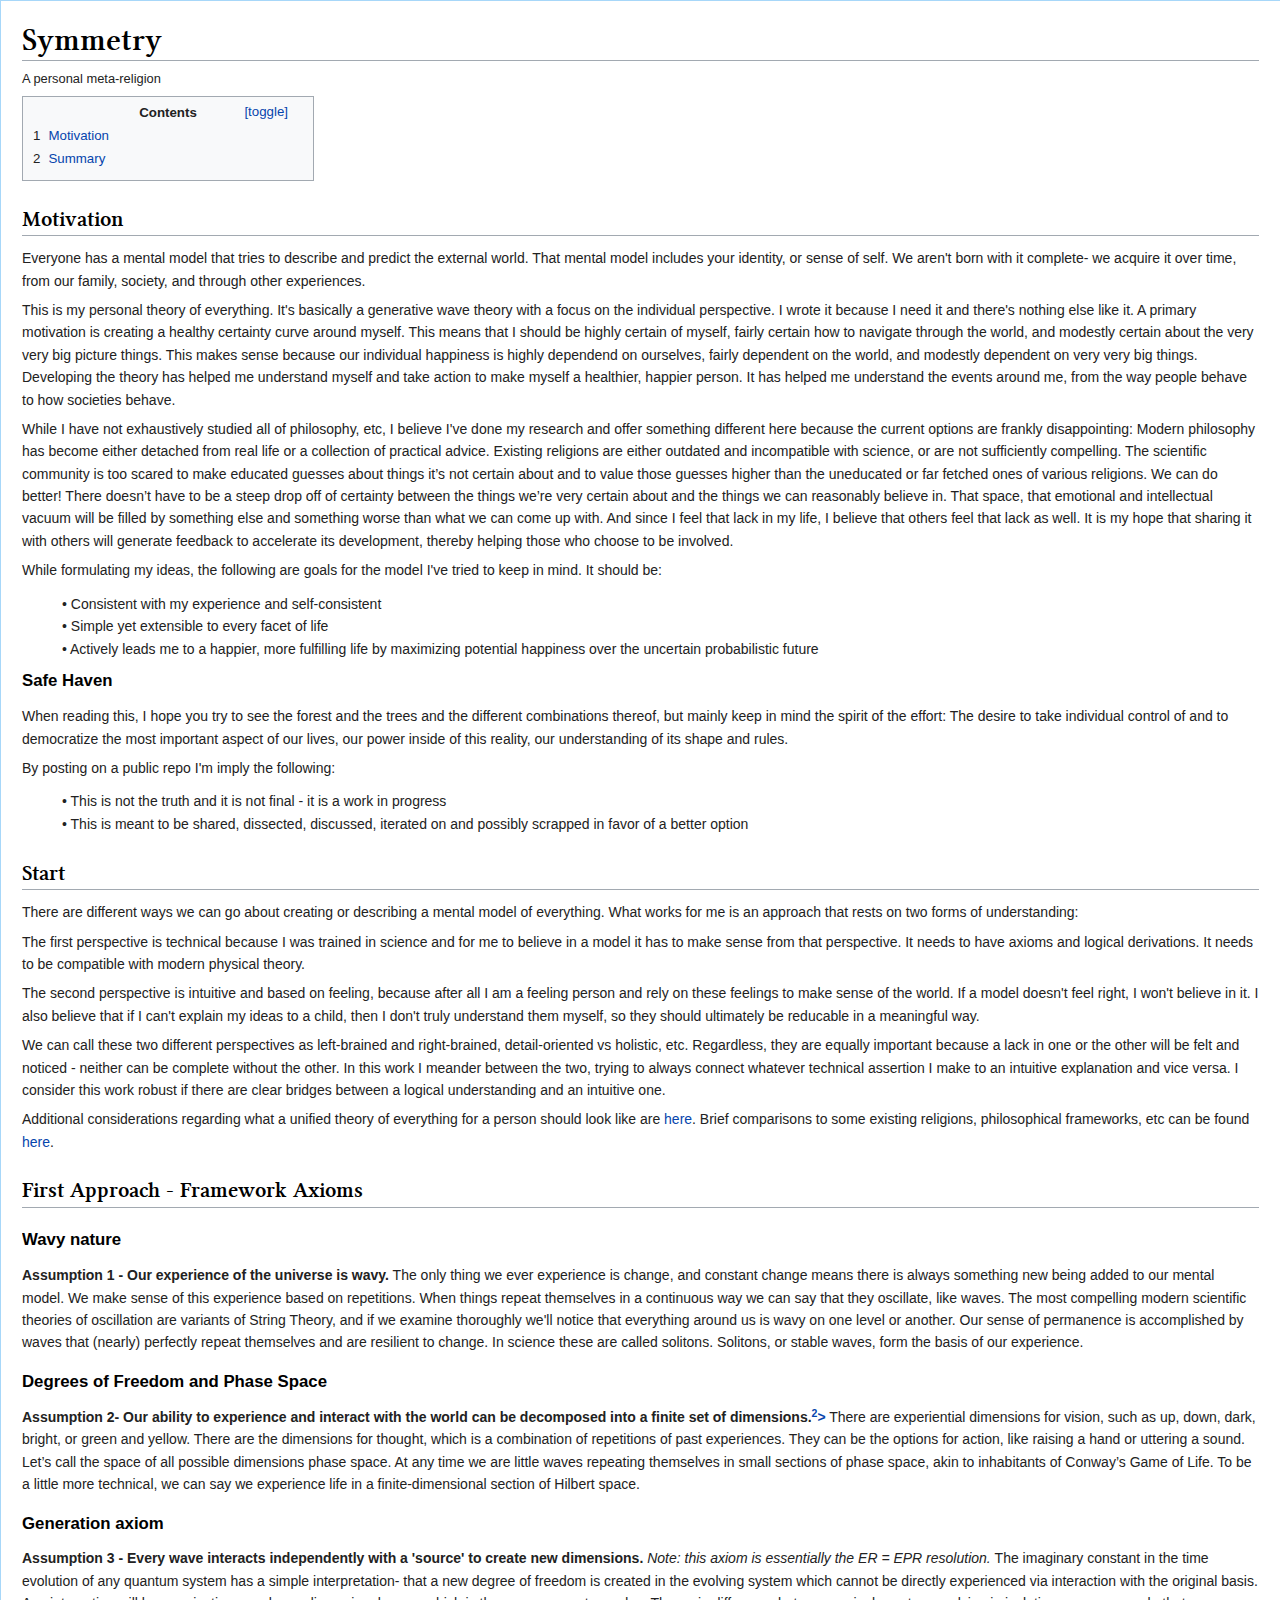
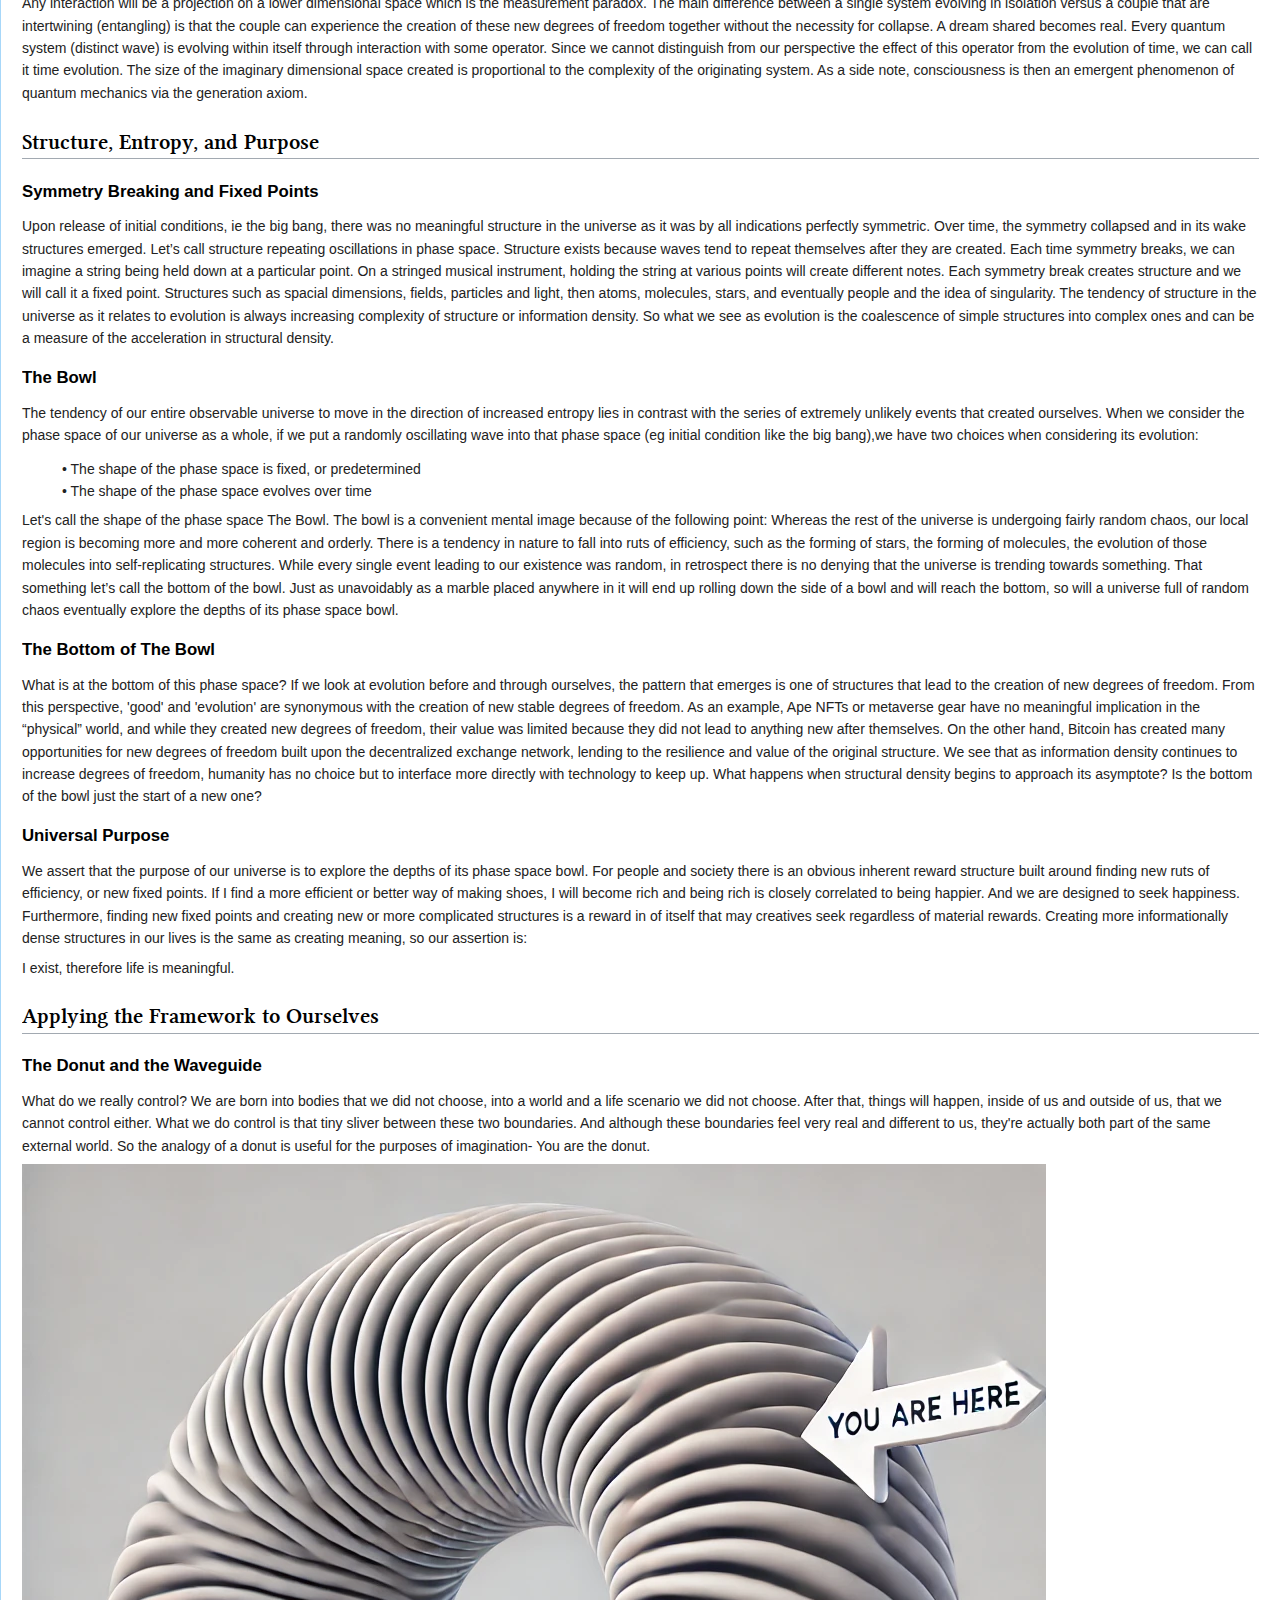
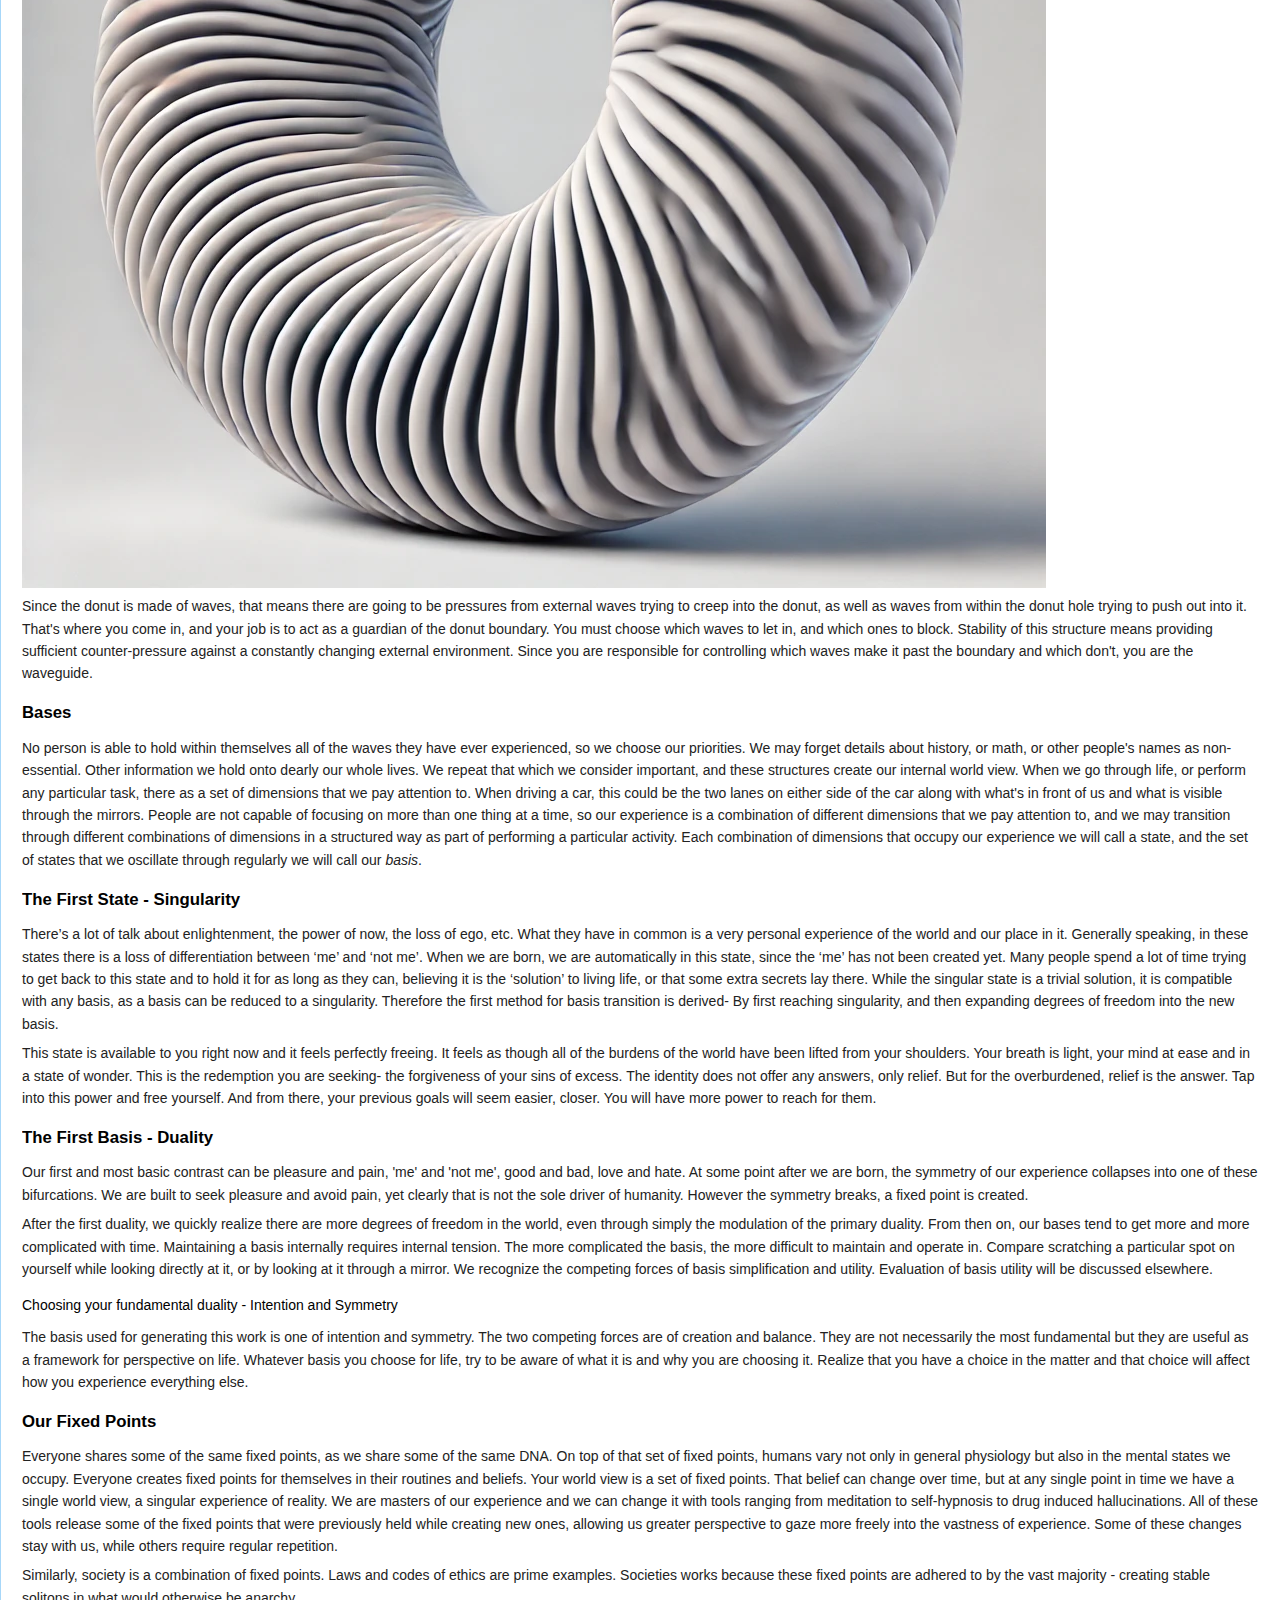
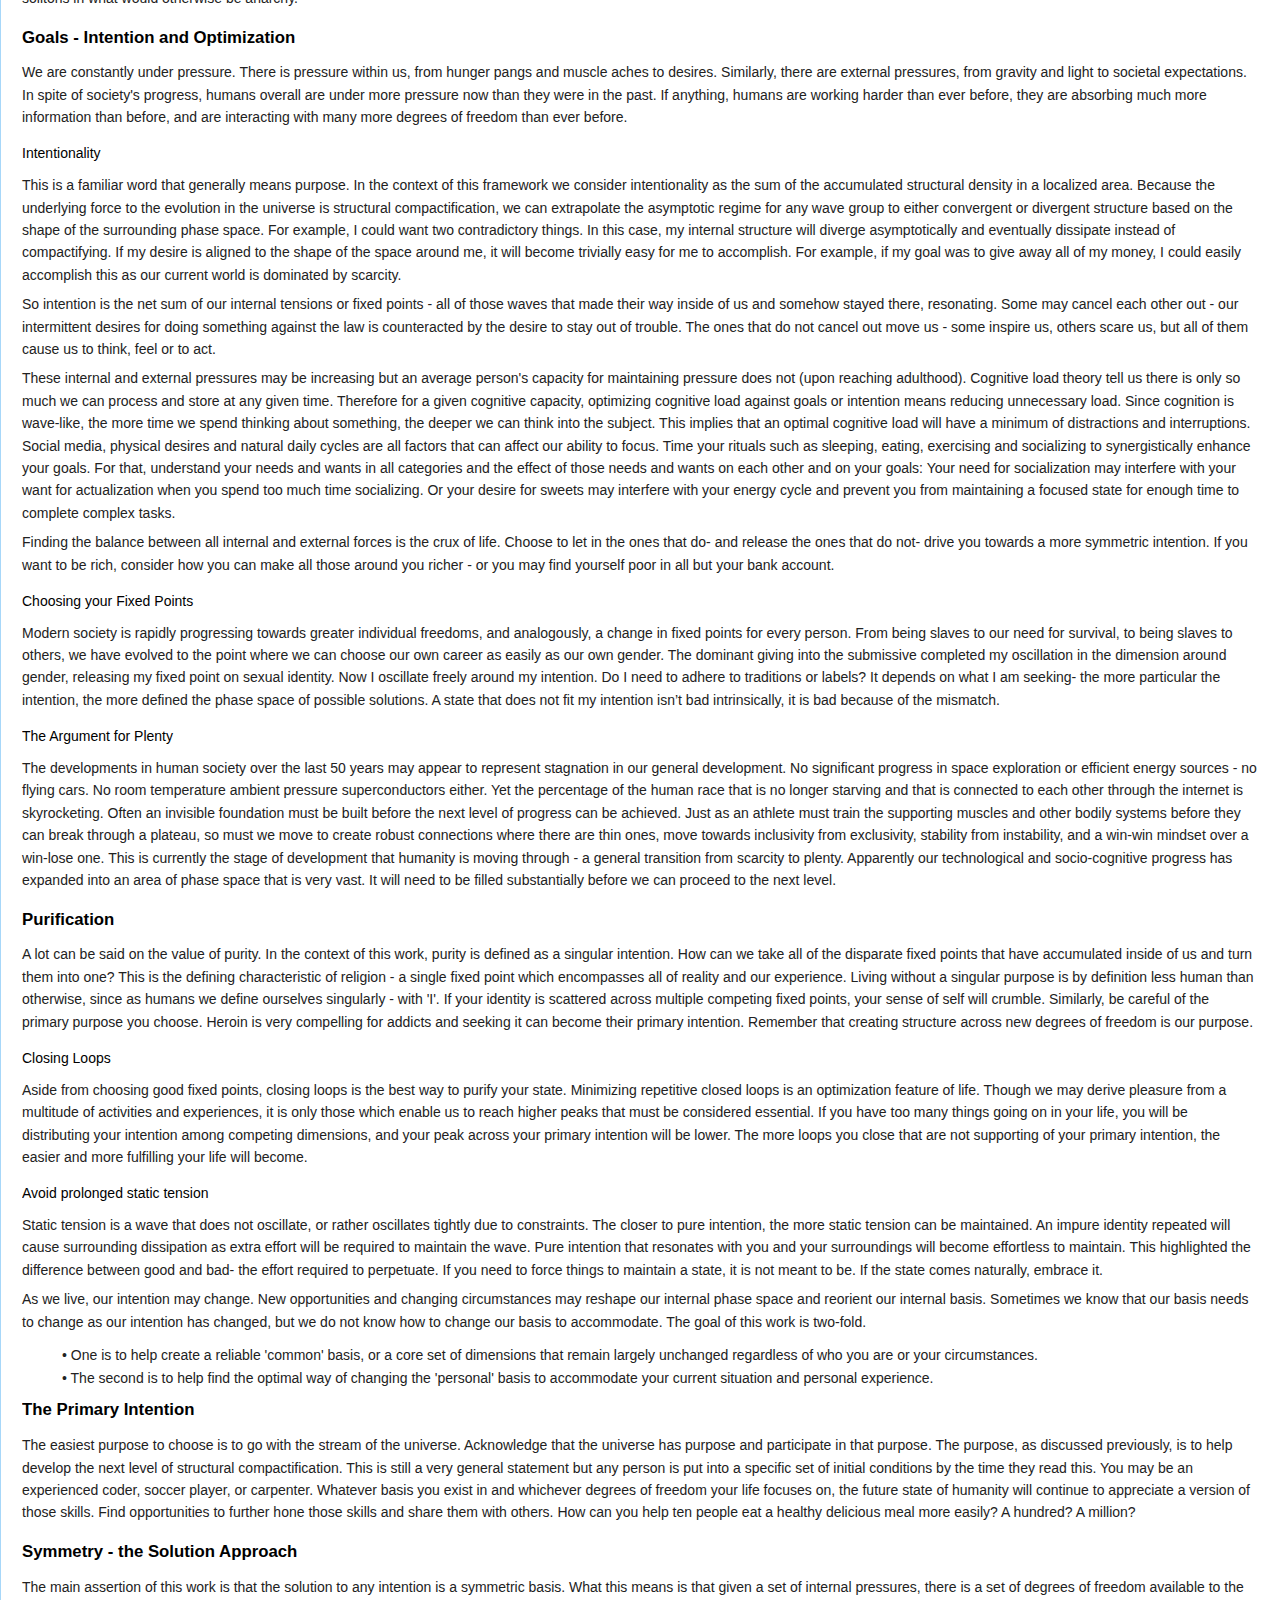
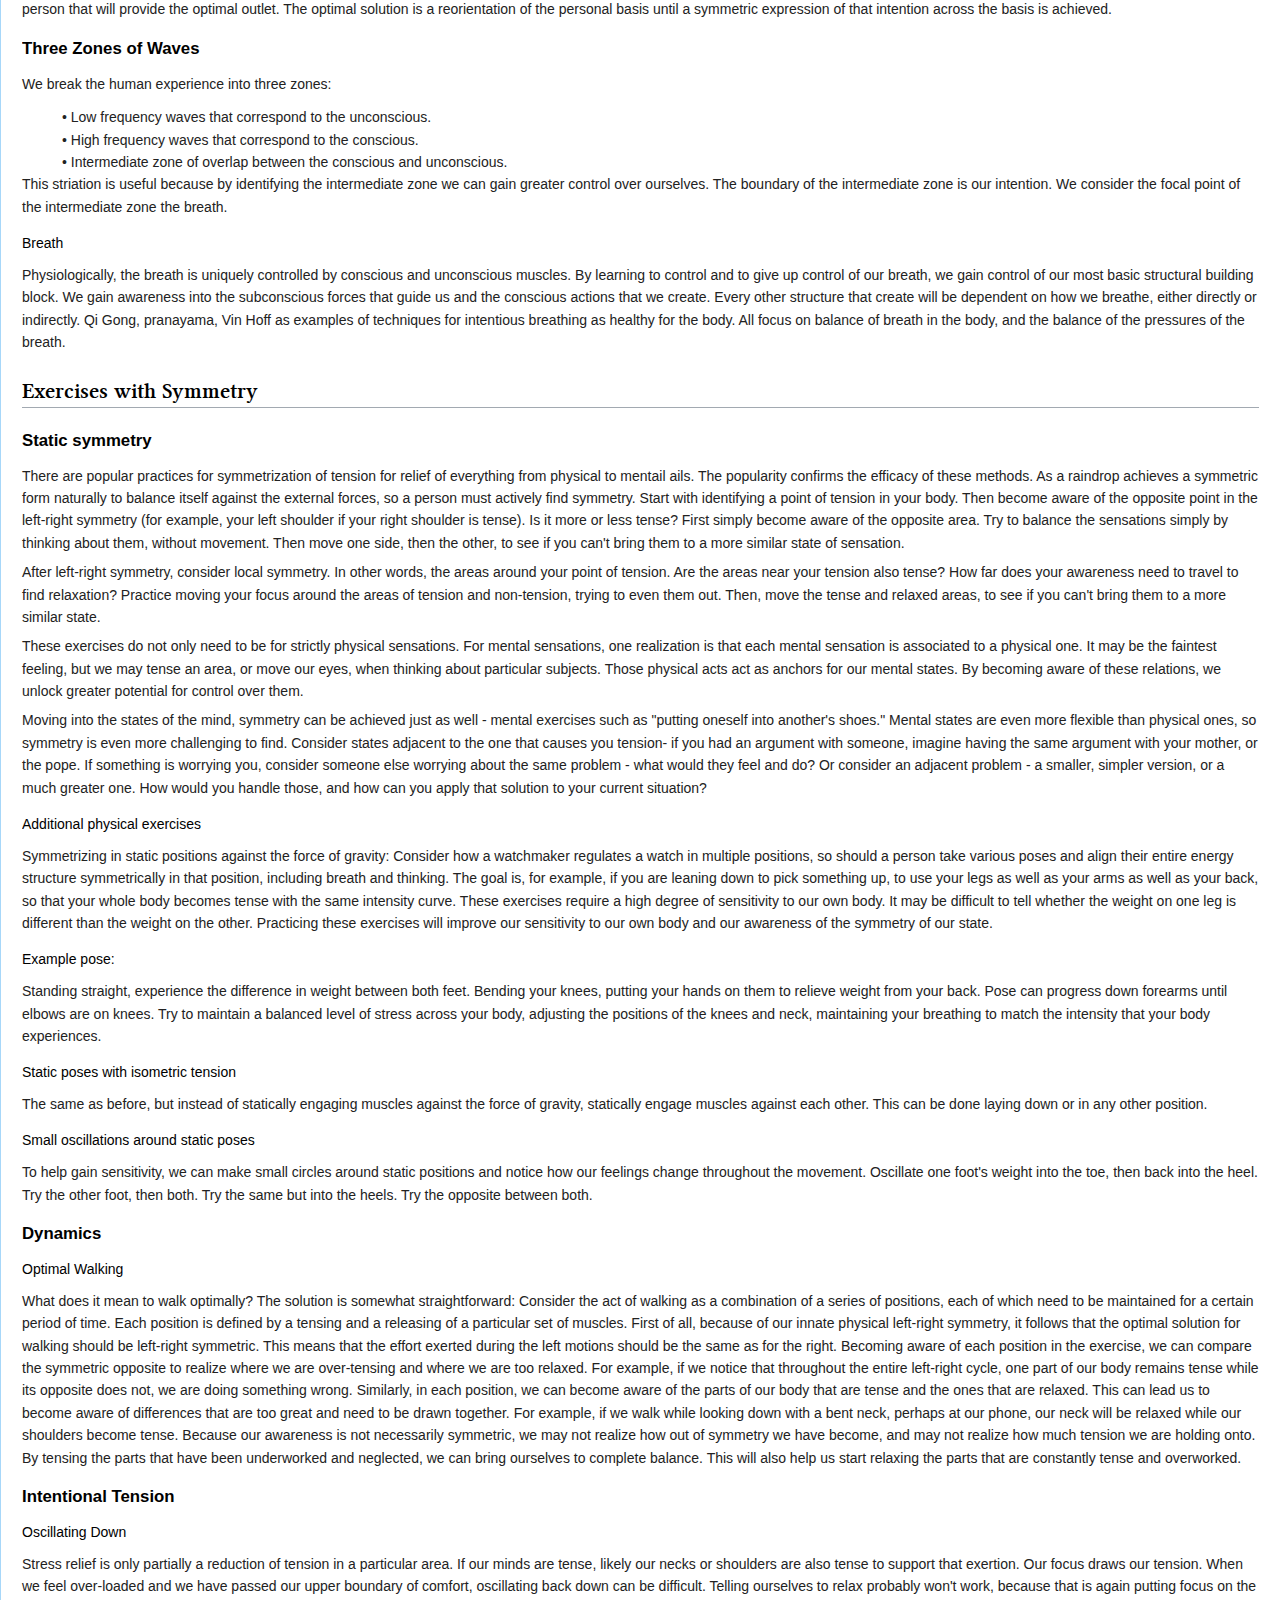
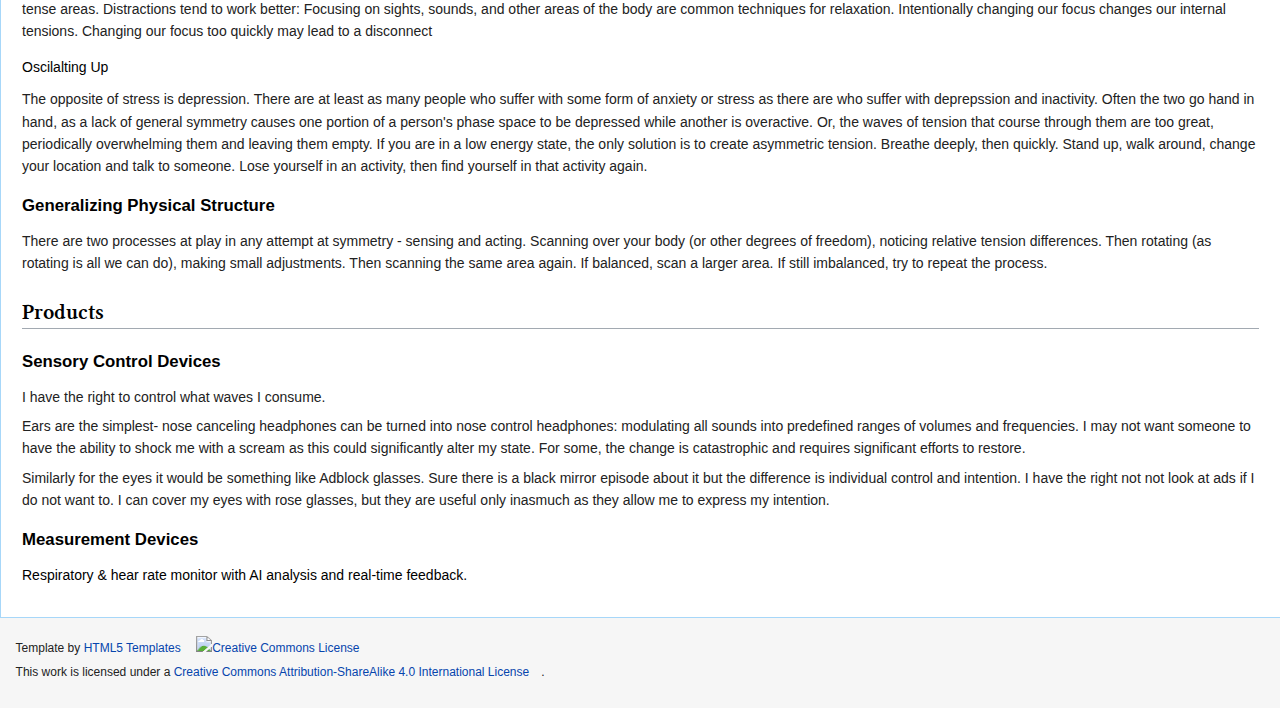
==== commit 03a73b55: "donut and waveguide" ====
--- a/index.html
+++ b/index.html
@@ -134,9 +134,8 @@
 					</h3>
 					<p> 
 						When reading this, I hope you try to see the forest and the trees and the different combinations thereof, but mainly keep in mind the spirit of the effort:
-						the realization that there is a state of mind that gives greatest joy, and the greatest sense of meaning.
-						Your purpose is to create paths for yourself to constantly come closer to this state because different scenarios in life will call for different actions to create this state.
-						But you will always know when you are going closer to it, because you are the best judge of your model's viability.
+						The desire to take individual control of and to democratize the most important aspect of our lives, our power inside of this reality, our understanding of its shape and rules.  
+
 					</p>
 					
 					<p>
@@ -154,7 +153,7 @@
 			
 						
 
-					
+
 						
 				
 					
@@ -215,7 +214,7 @@
 						<b>Assumption 2- Our ability to experience and interact with the world can be decomposed into a finite set of dimensions.<a href="/Symmetry/notes.html#dof"><sup>2</sup>></a></b>  
 						There are experiential dimensions for vision, such as up, down, dark, bright, or green and yellow.  
 						There are the dimensions for thought, which is a combination of repetitions of past experiences.
-						They can be the options for action, like raising a hand or uttering a sound. 
+						They can be the options for action, like raising a hand or uttering a sound.
 						Let’s call the space of all possible dimensions phase space.  
 						At any time we are little waves repeating themselves in small sections of phase space, akin to inhabitants of Conway’s Game of Life.
 						To be a little more technical, we can say we experience life in a finite-dimensional section of Hilbert space.
@@ -304,34 +303,25 @@
 					</p>
 
 					<h2 id="Self">Applying the Framework to Ourselves</h2>
-					<h3> The First Three Zones of Waves</h3>
-					<ul style="margin-left: 40px">
-						<li>
-							&bull;	Inputs
-						</li>
-						<li>						
-							&bull;	Internal
-						</li>
-						<li>						
-							&bull;	Outputs
-						</li>
-					</ul>
-					<p>
-						These three zones can be considered analogous to the inputs, outputs and the model for a neural network.
-						There are a number of difference with the analogy, primarily that the model for a neural network to date does not constantly evolve in time.
-						Second, that the input and output parameter spaces are generally the same for a neural network: list of tokens in, list of tokens out.
-						The vector space of possible tokens is the same, with only lengths varying from model to model unless they are domain specific, such as text-to-image.
-						For humans, the input vector space is completely separated from the output space:  
-						Our sensory organs are not also responsible for initiating movement.
-
-					</p>
-
-					<h3> Free will and determinism </h3>
-					<p>
-						Based on the idea of the Bowl- In this perspective free will and determinism are not incompatible. 
-						We can choose our individual actions but the universe's resonance structure is predetermined.
-						Depending on your local phase space, you may not have any choice at all because the cost to defying the shape is greater than your intention.
-
+
+					<h3> The Donut and the Waveguide</h3>
+
+					<p>
+						What do we really control?  We are born into bodies that we did not choose, into a world and a life scenario we did not choose.
+						After that, things will happen, inside of us and outside of us, that we cannot control either.
+						What we do control is that tiny sliver between these two boundaries.
+						And although these boundaries feel very real and different to us, they're actually both part of the same external world.
+						So the analogy of a donut is useful for the purposes of imagination-
+						You are the donut.
+					</p>
+
+					<a href="/"><img src='img/donut.webp' alt="logo"></a>
+
+					<p>
+						Since the donut is made of waves, that means there are going to be pressures from external waves trying to creep into the donut, as well as waves from within the donut hole trying to push out into it.
+						That's where you come in, and your job is to act as a guardian of the donut boundary.  You must choose which waves to let in, and which ones to block.
+						Stability of this structure means providing sufficient counter-pressure against a constantly changing external environment.
+						Since you are responsible for controlling which waves make it past the boundary and which don't, you are the waveguide.
 					</p>
 					
 					<h3>Bases</h3>
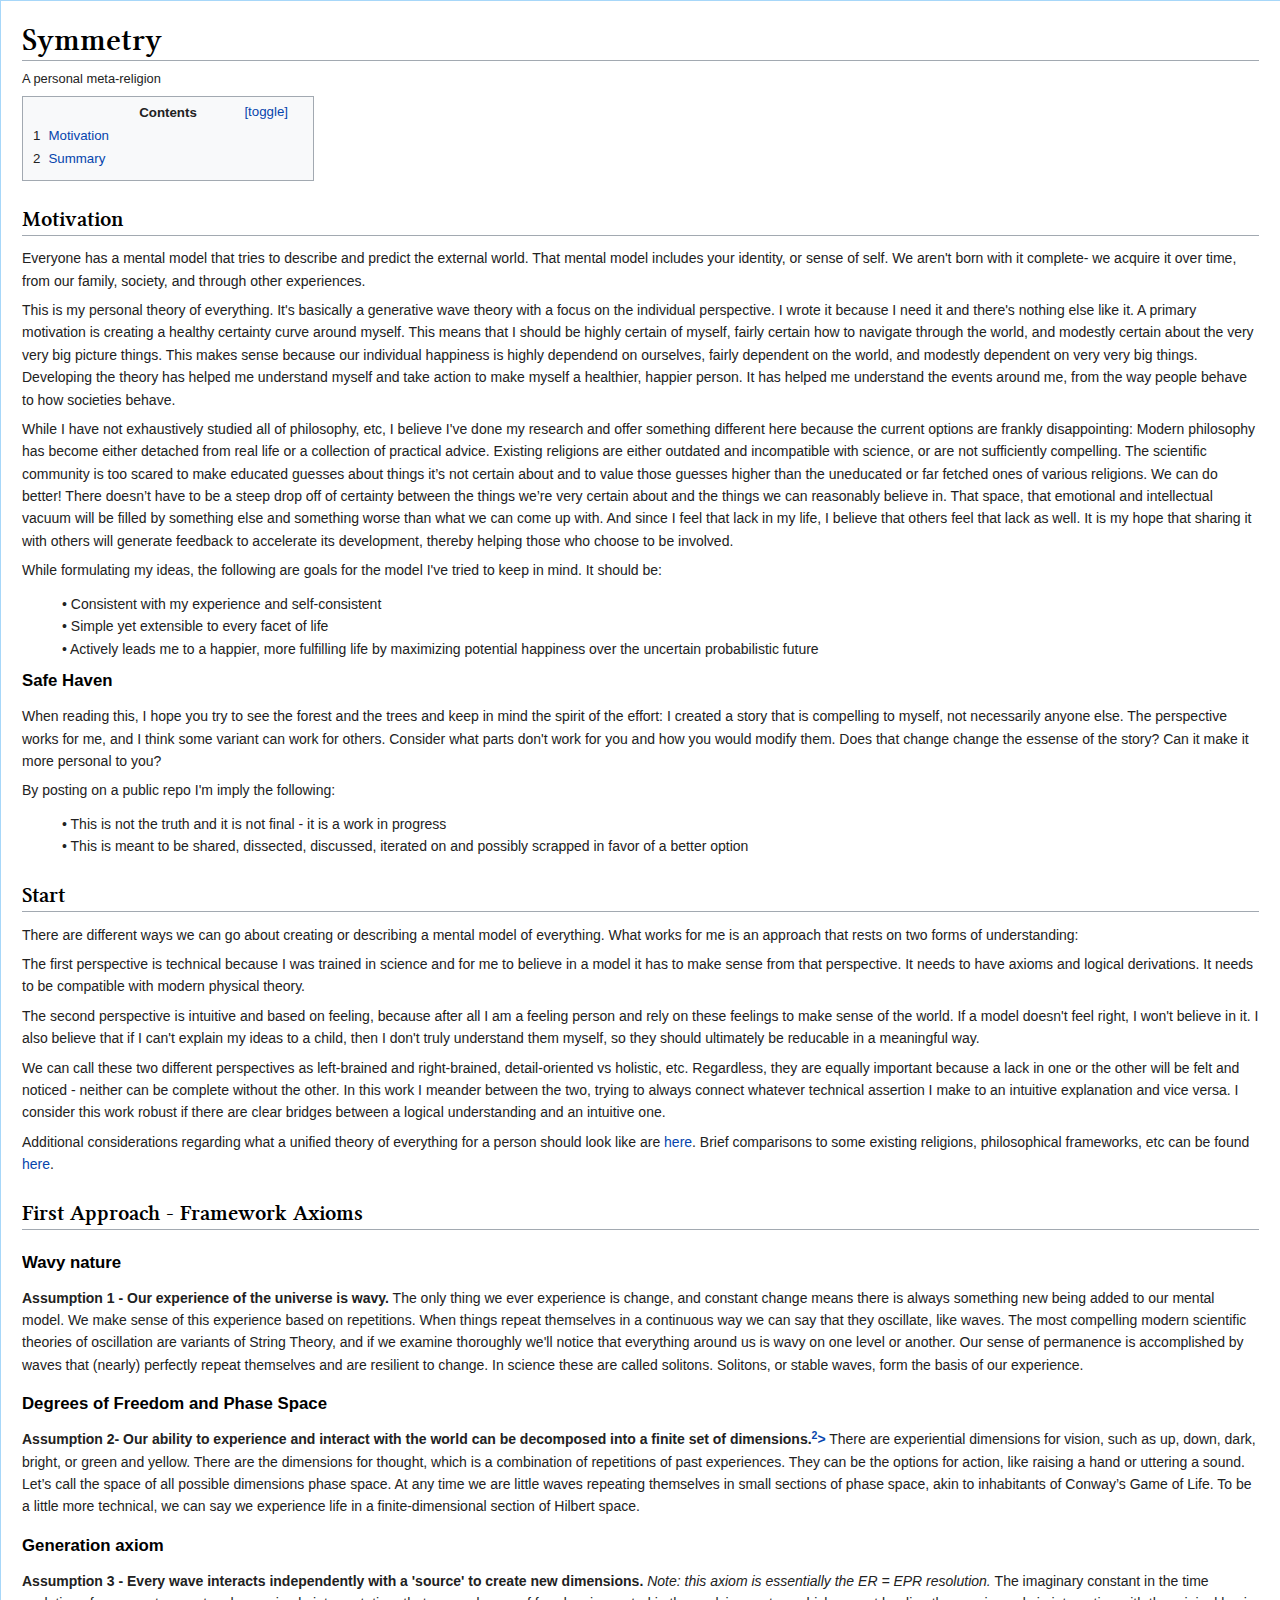
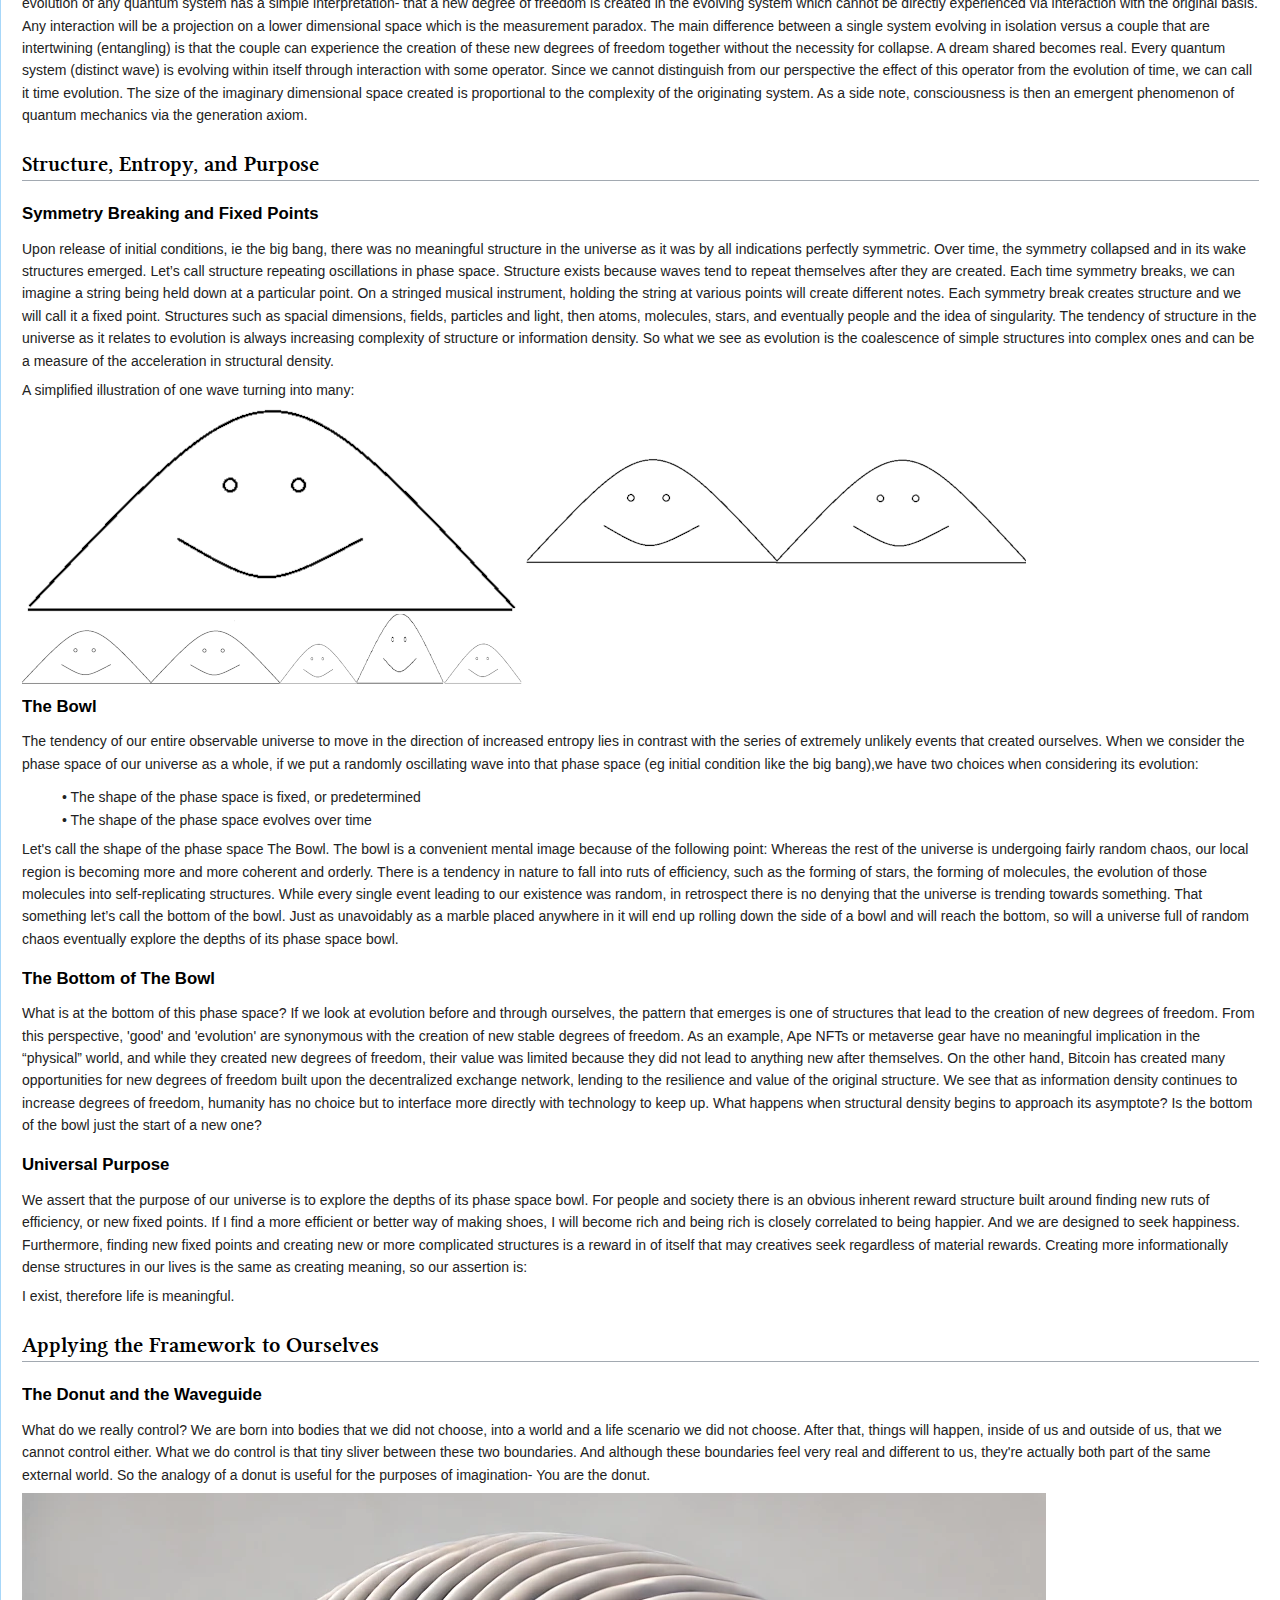
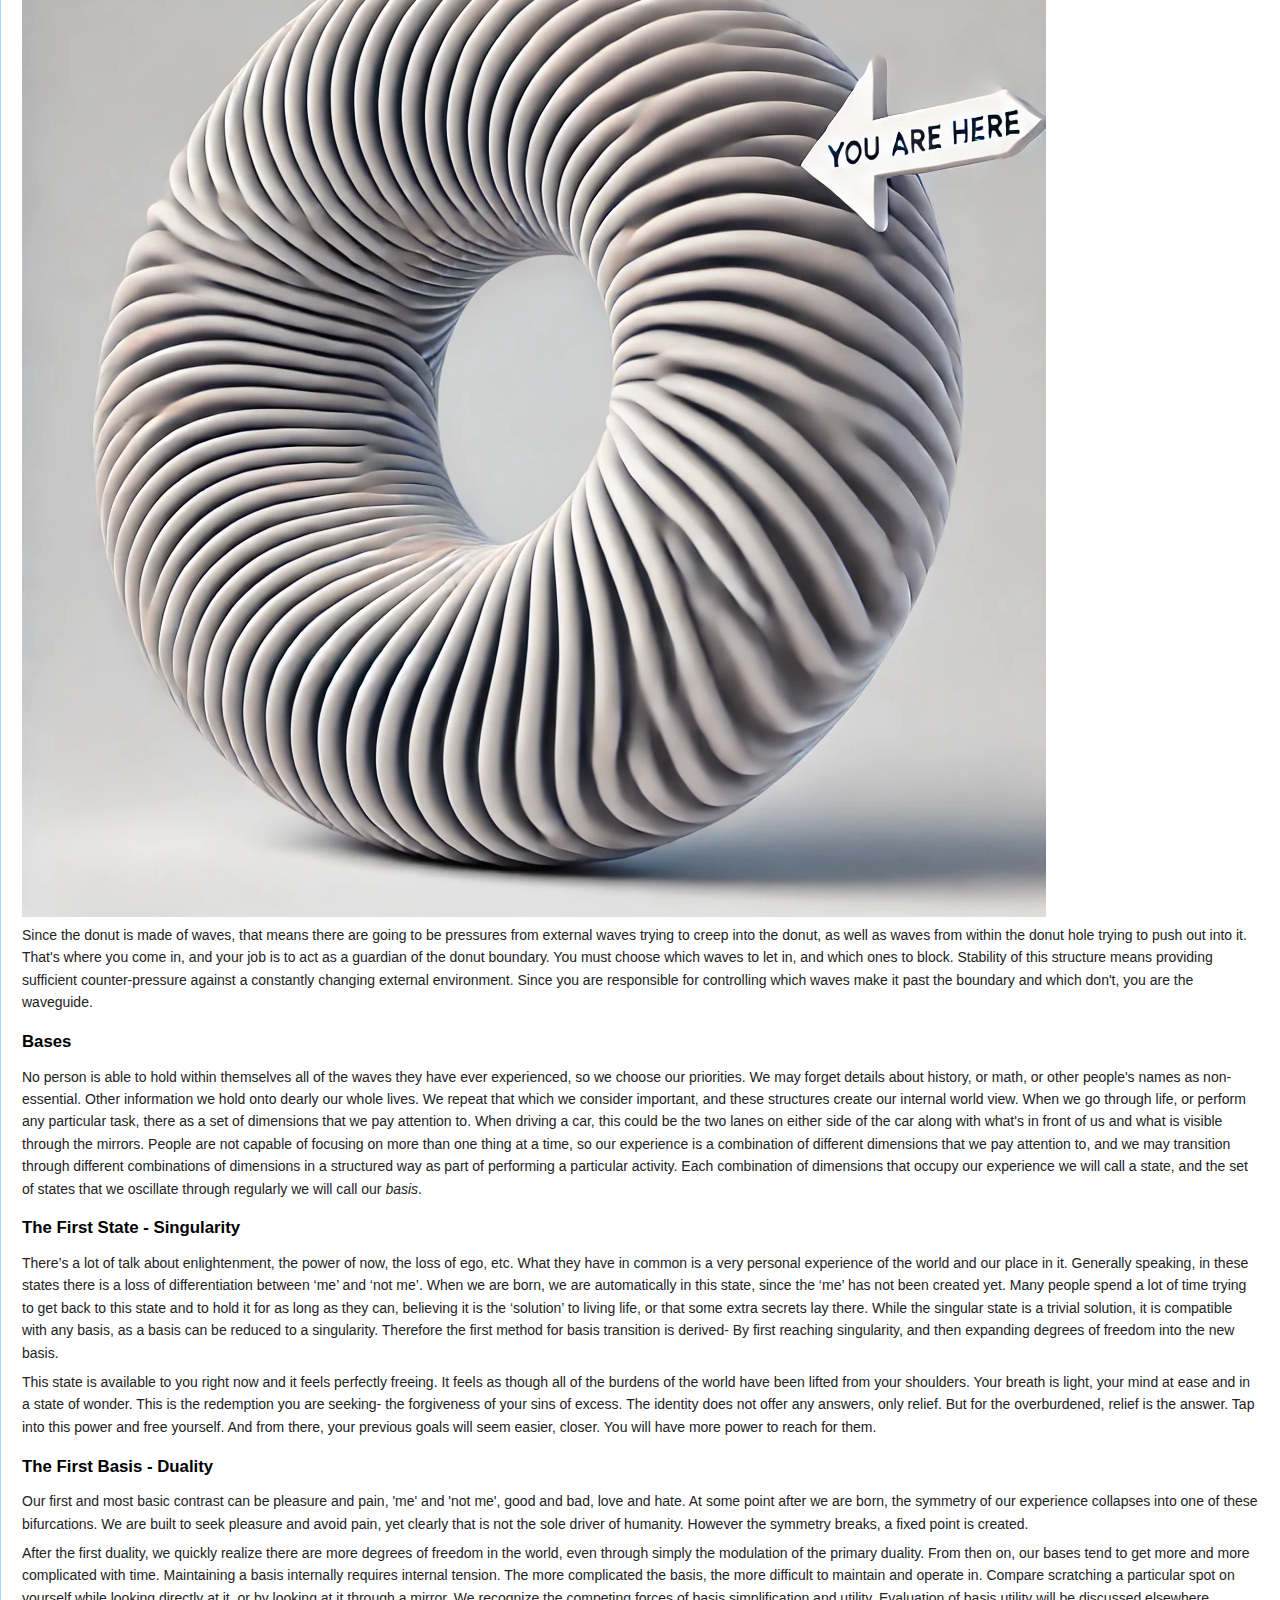
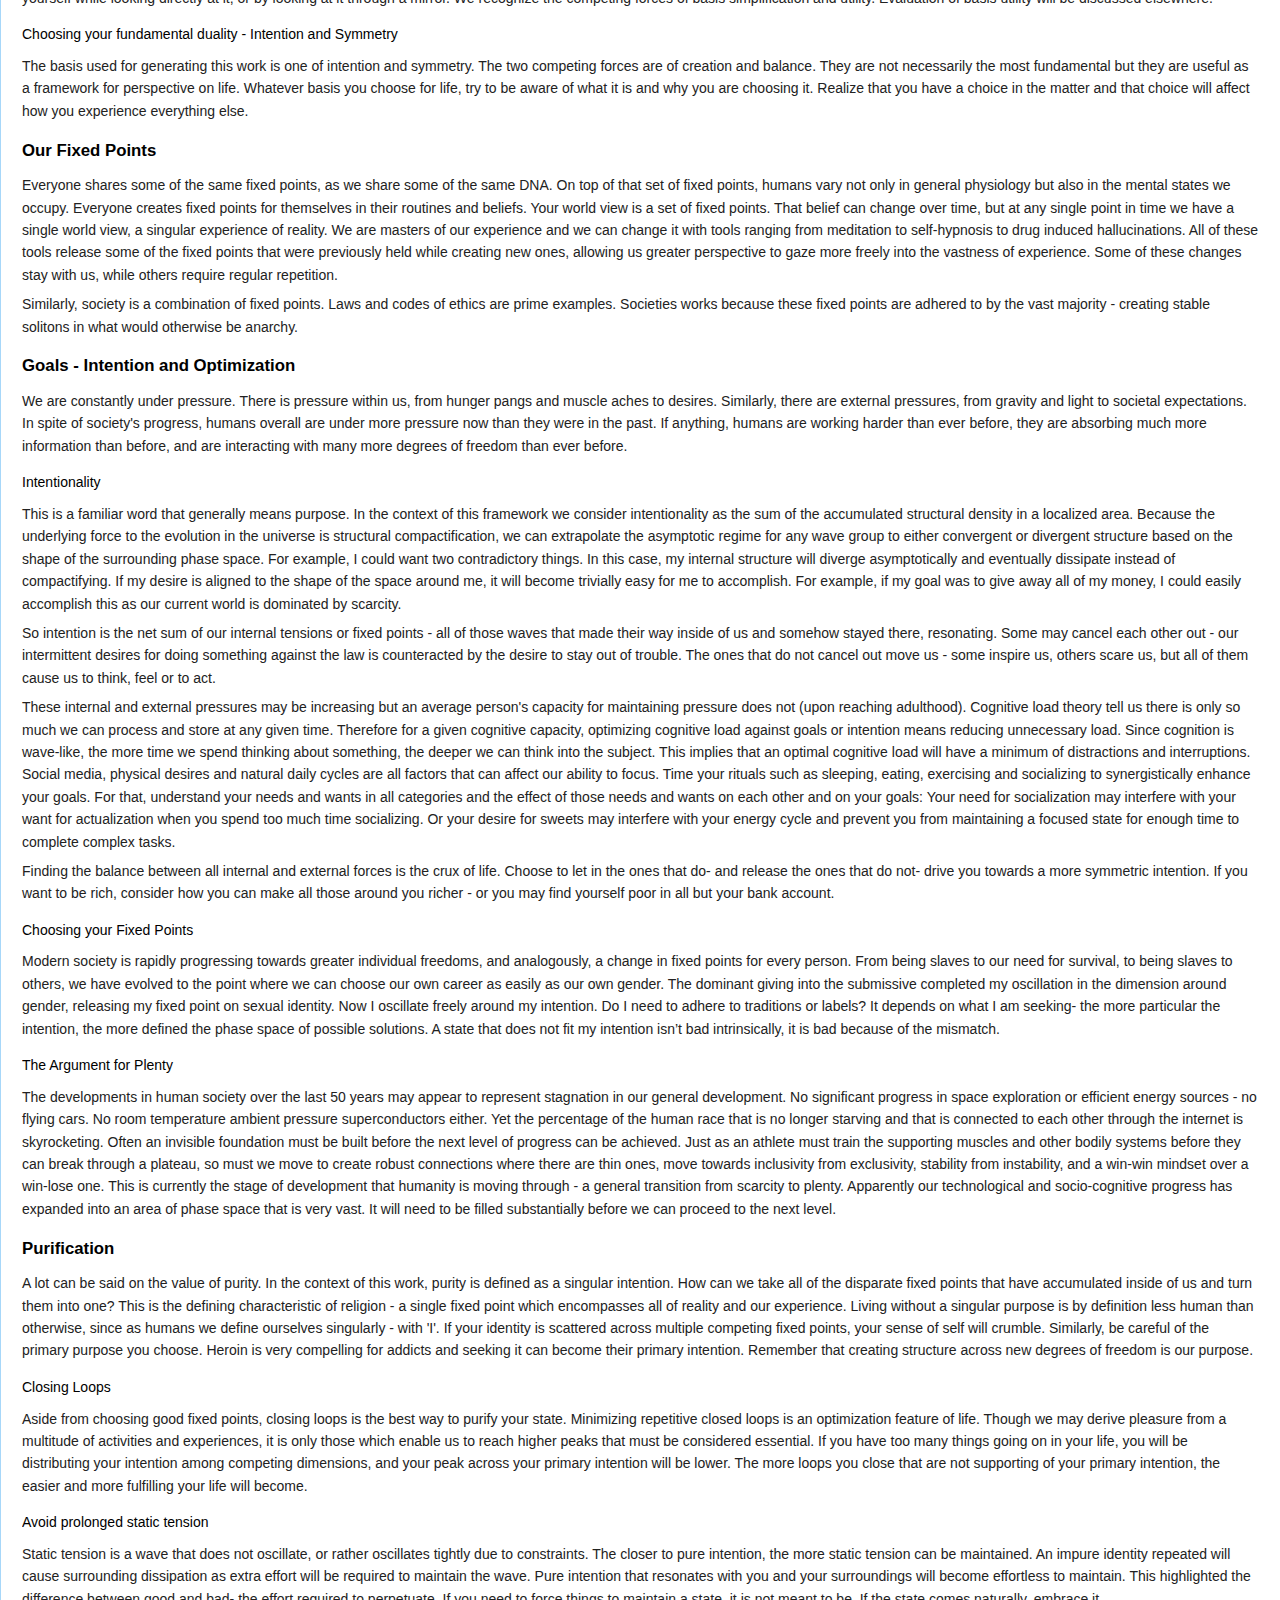
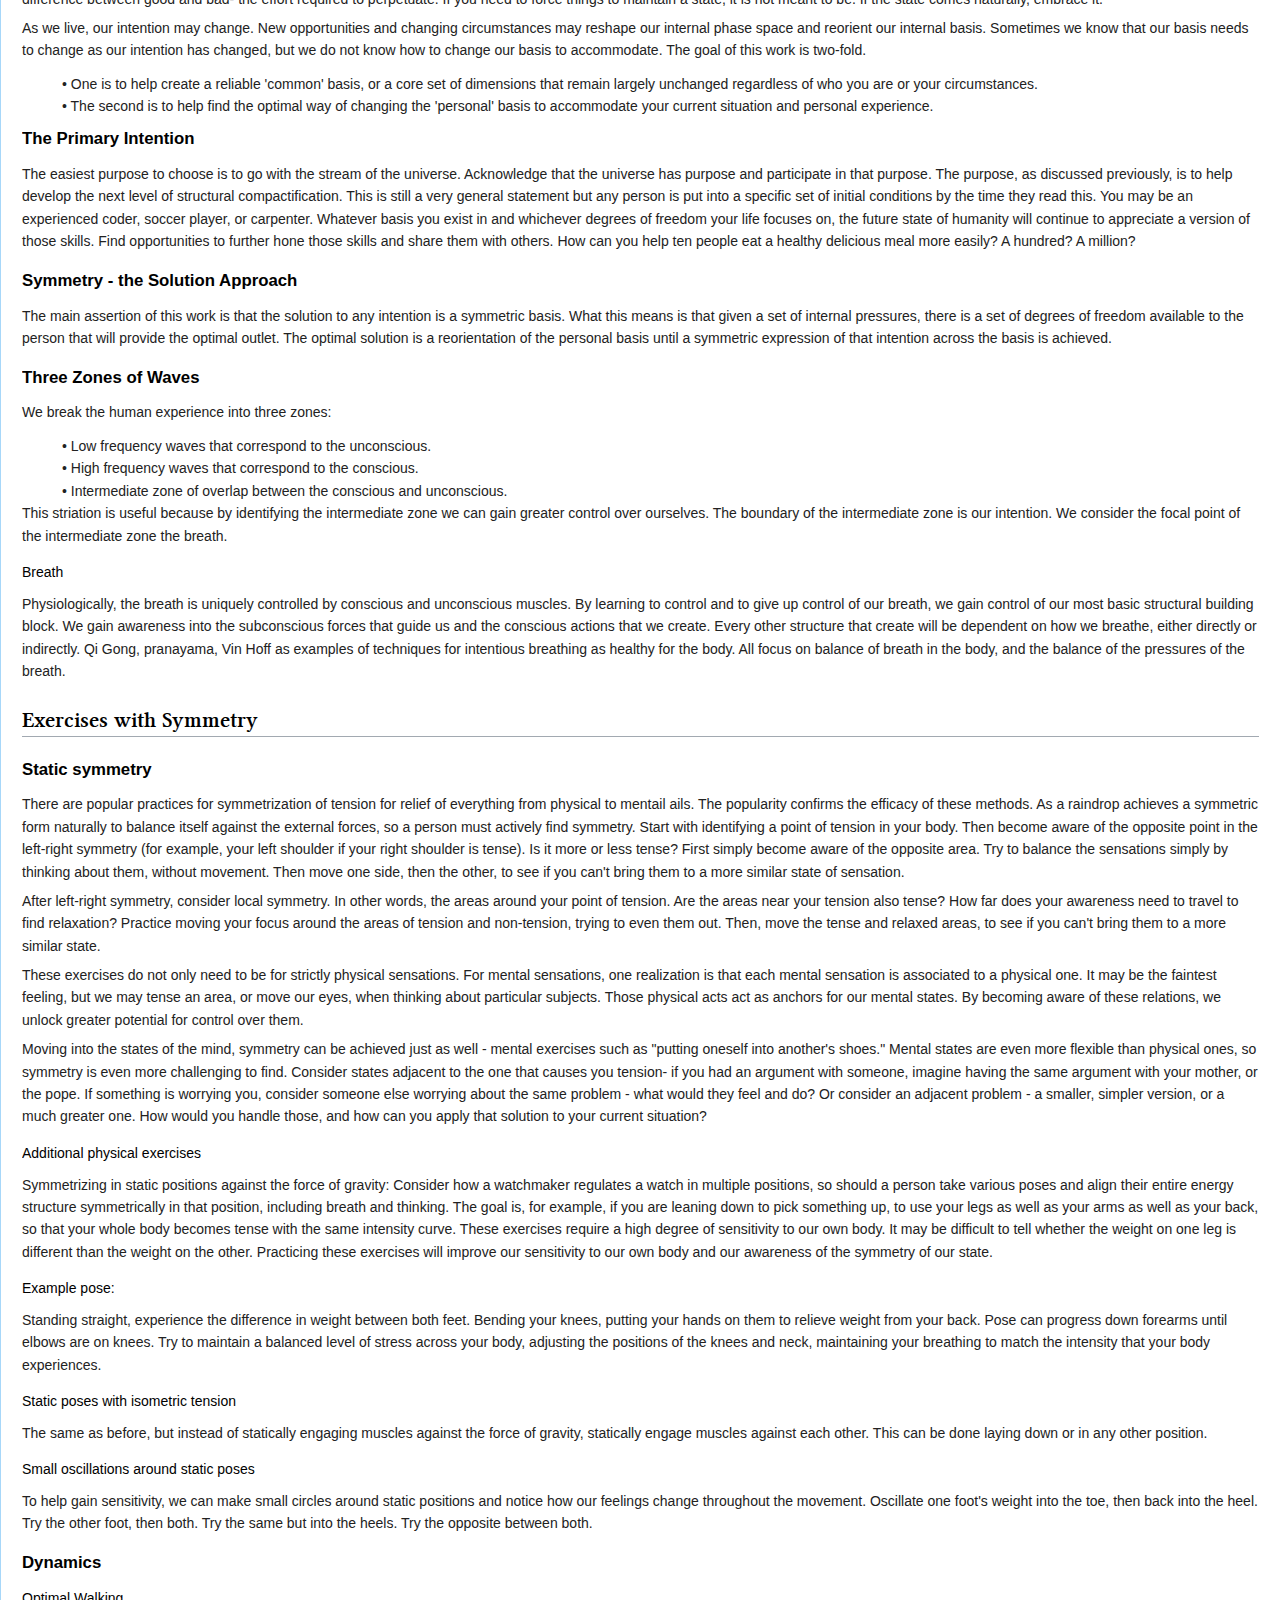
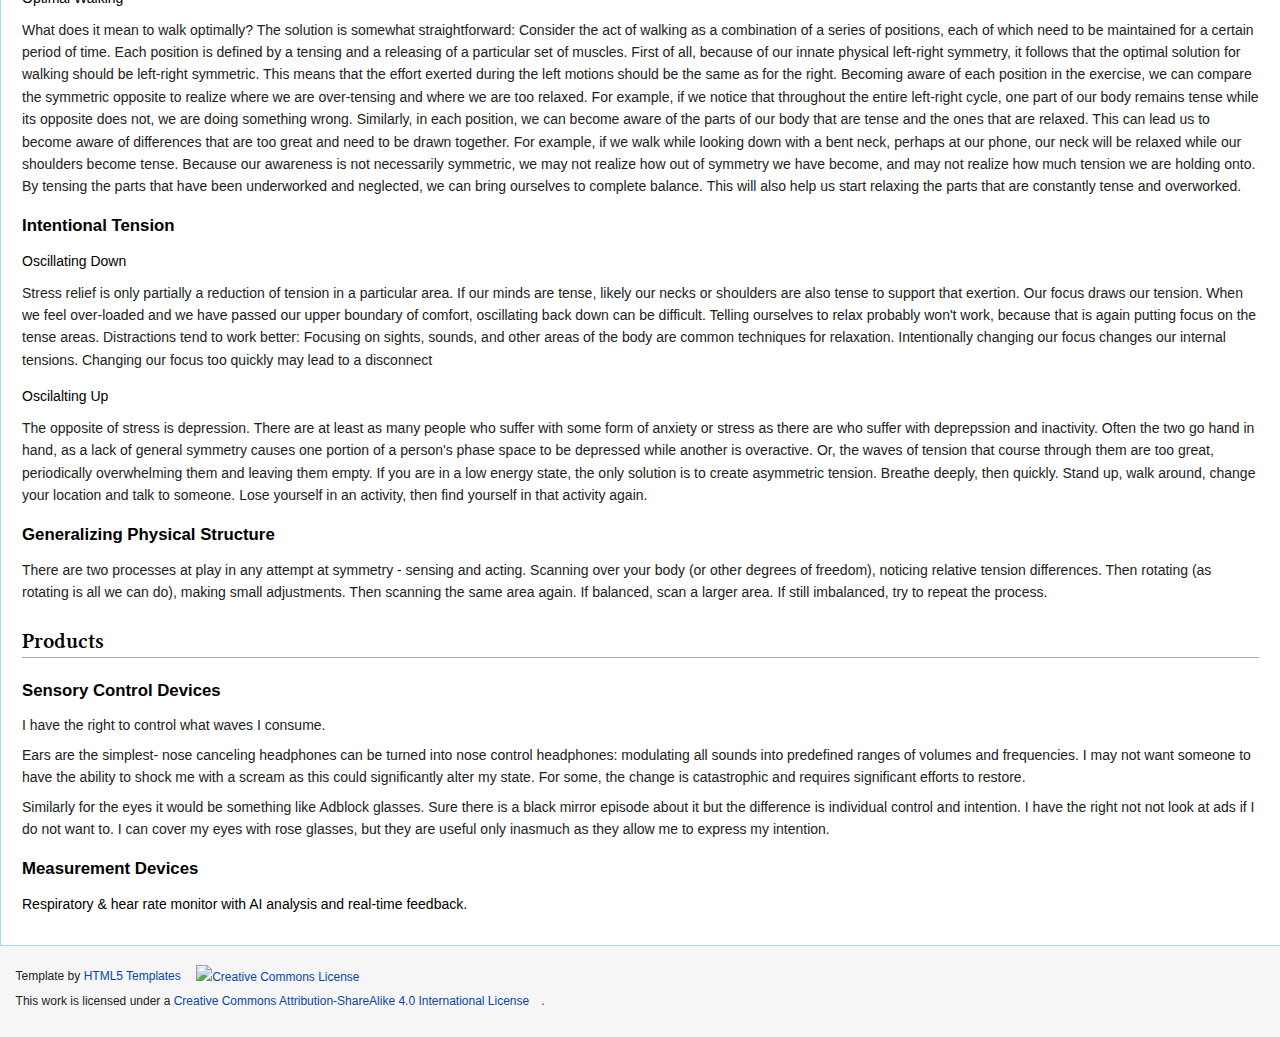
==== commit a65ebdac: "fixed point images" ====
--- a/index.html
+++ b/index.html
@@ -133,9 +133,9 @@
 						Safe Haven
 					</h3>
 					<p> 
-						When reading this, I hope you try to see the forest and the trees and the different combinations thereof, but mainly keep in mind the spirit of the effort:
-						The desire to take individual control of and to democratize the most important aspect of our lives, our power inside of this reality, our understanding of its shape and rules.  
-
+						When reading this, I hope you try to see the forest and the trees and keep in mind the spirit of the effort:
+						I created a story that is compelling to myself, not necessarily anyone else.  The perspective works for me, and I think some variant can work for others.
+						Consider what parts don't work for you and how you would modify them.  Does that change change the essense of the story?  Can it make it more personal to you?
 					</p>
 					
 					<p>
@@ -250,7 +250,13 @@
 						The tendency of structure in the universe as it relates to evolution is always increasing complexity of structure or information density.  
 						So what we see as evolution is the coalescence of simple structures into complex ones and can be a measure of the acceleration in structural density.
 					</p>
-
+					
+					<p>
+						A simplified illustration of one wave turning into many:
+					</p>
+					<a href="/"><img src='img/onewave.png' alt="logo"></a>
+					<a href="/"><img src='img/twowaves.png' alt="logo"></a>
+					<a href="/"><img src='img/manywaves.png' alt="logo"></a>
 
 					<h3>The Bowl</h3>
 					<p>
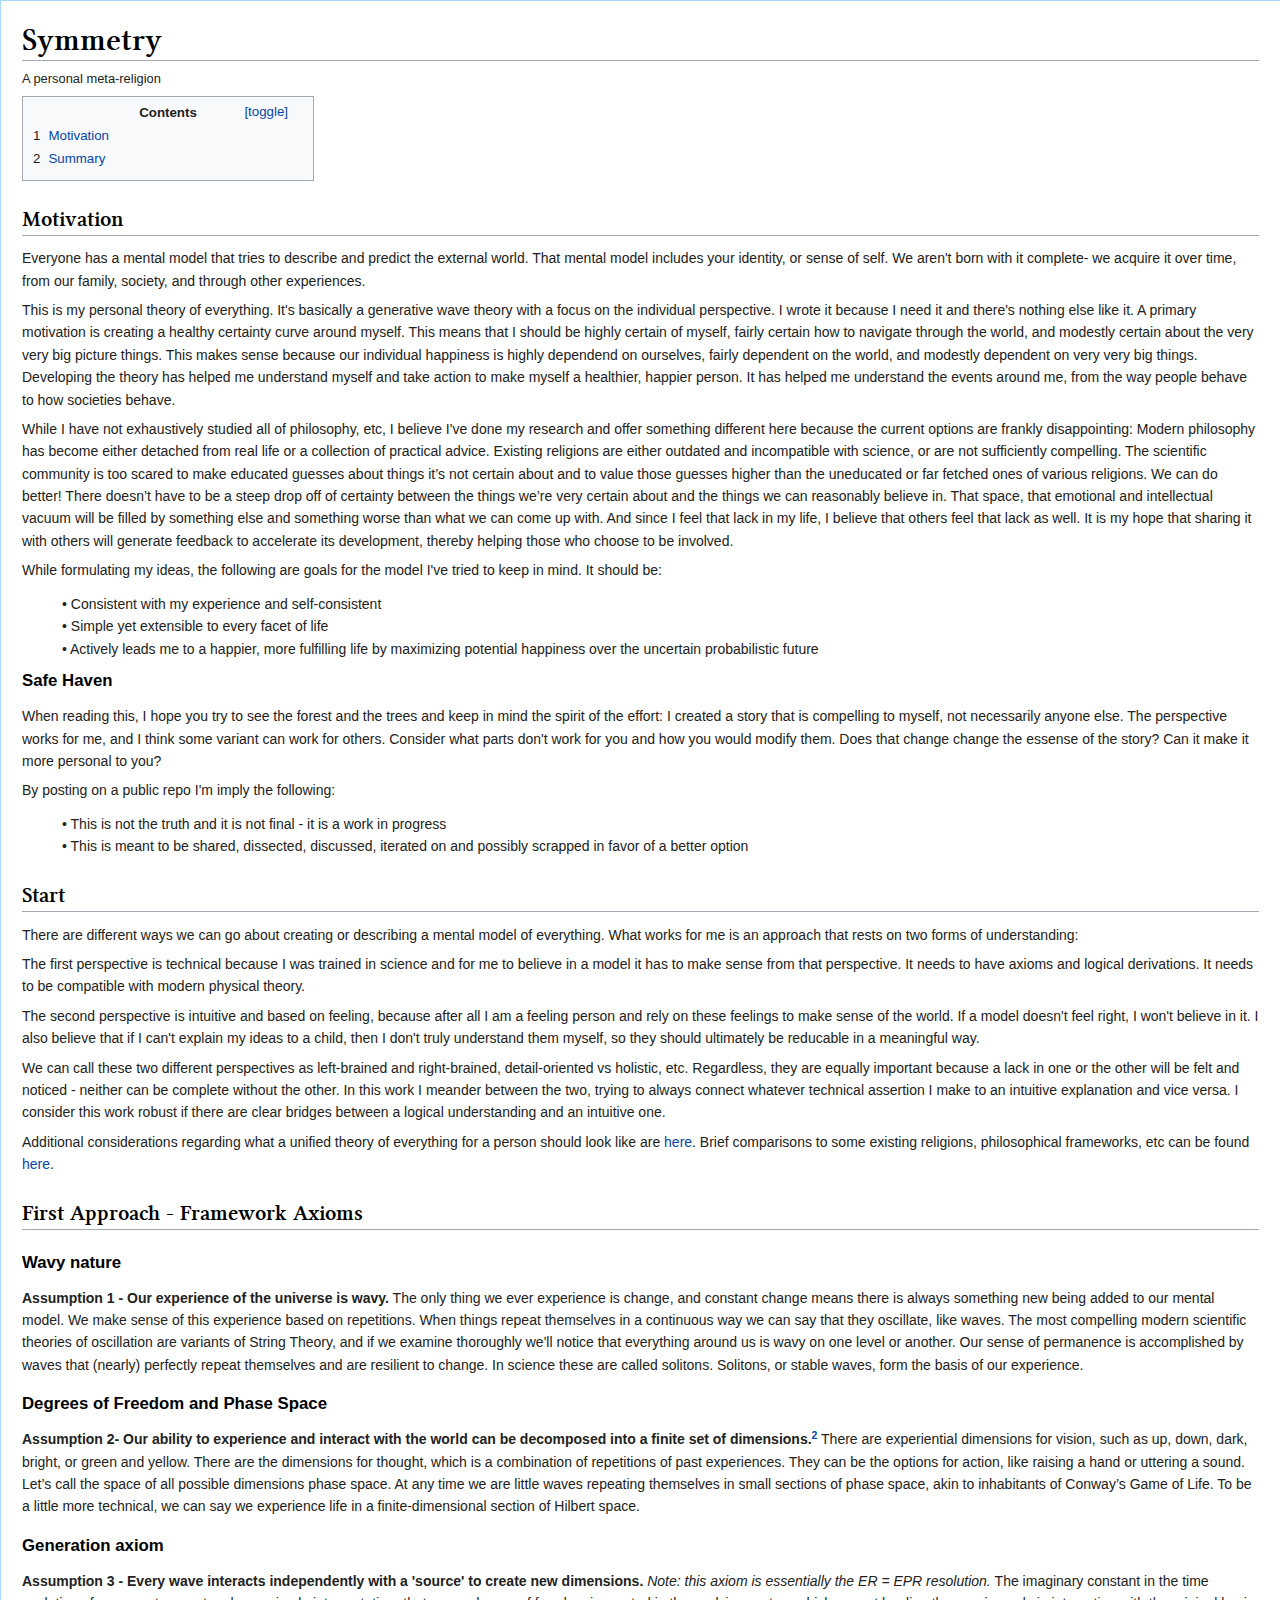
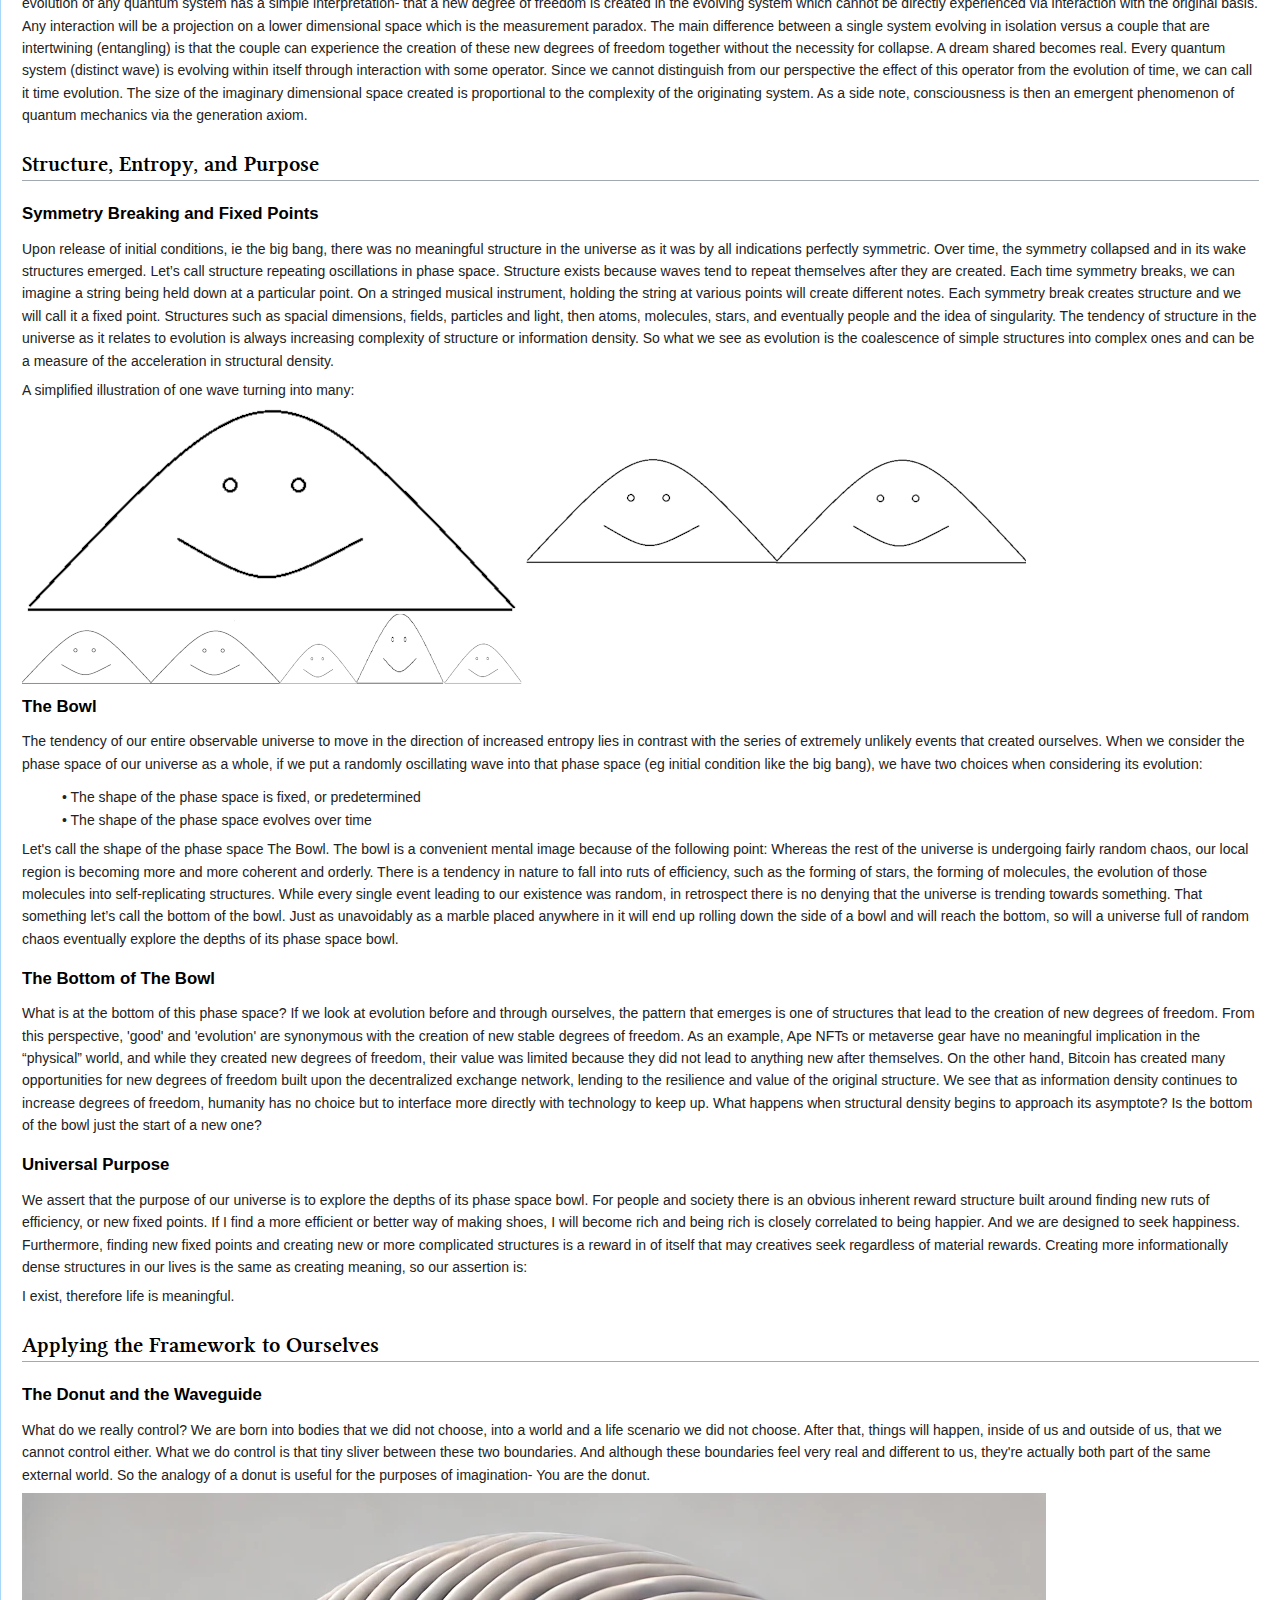
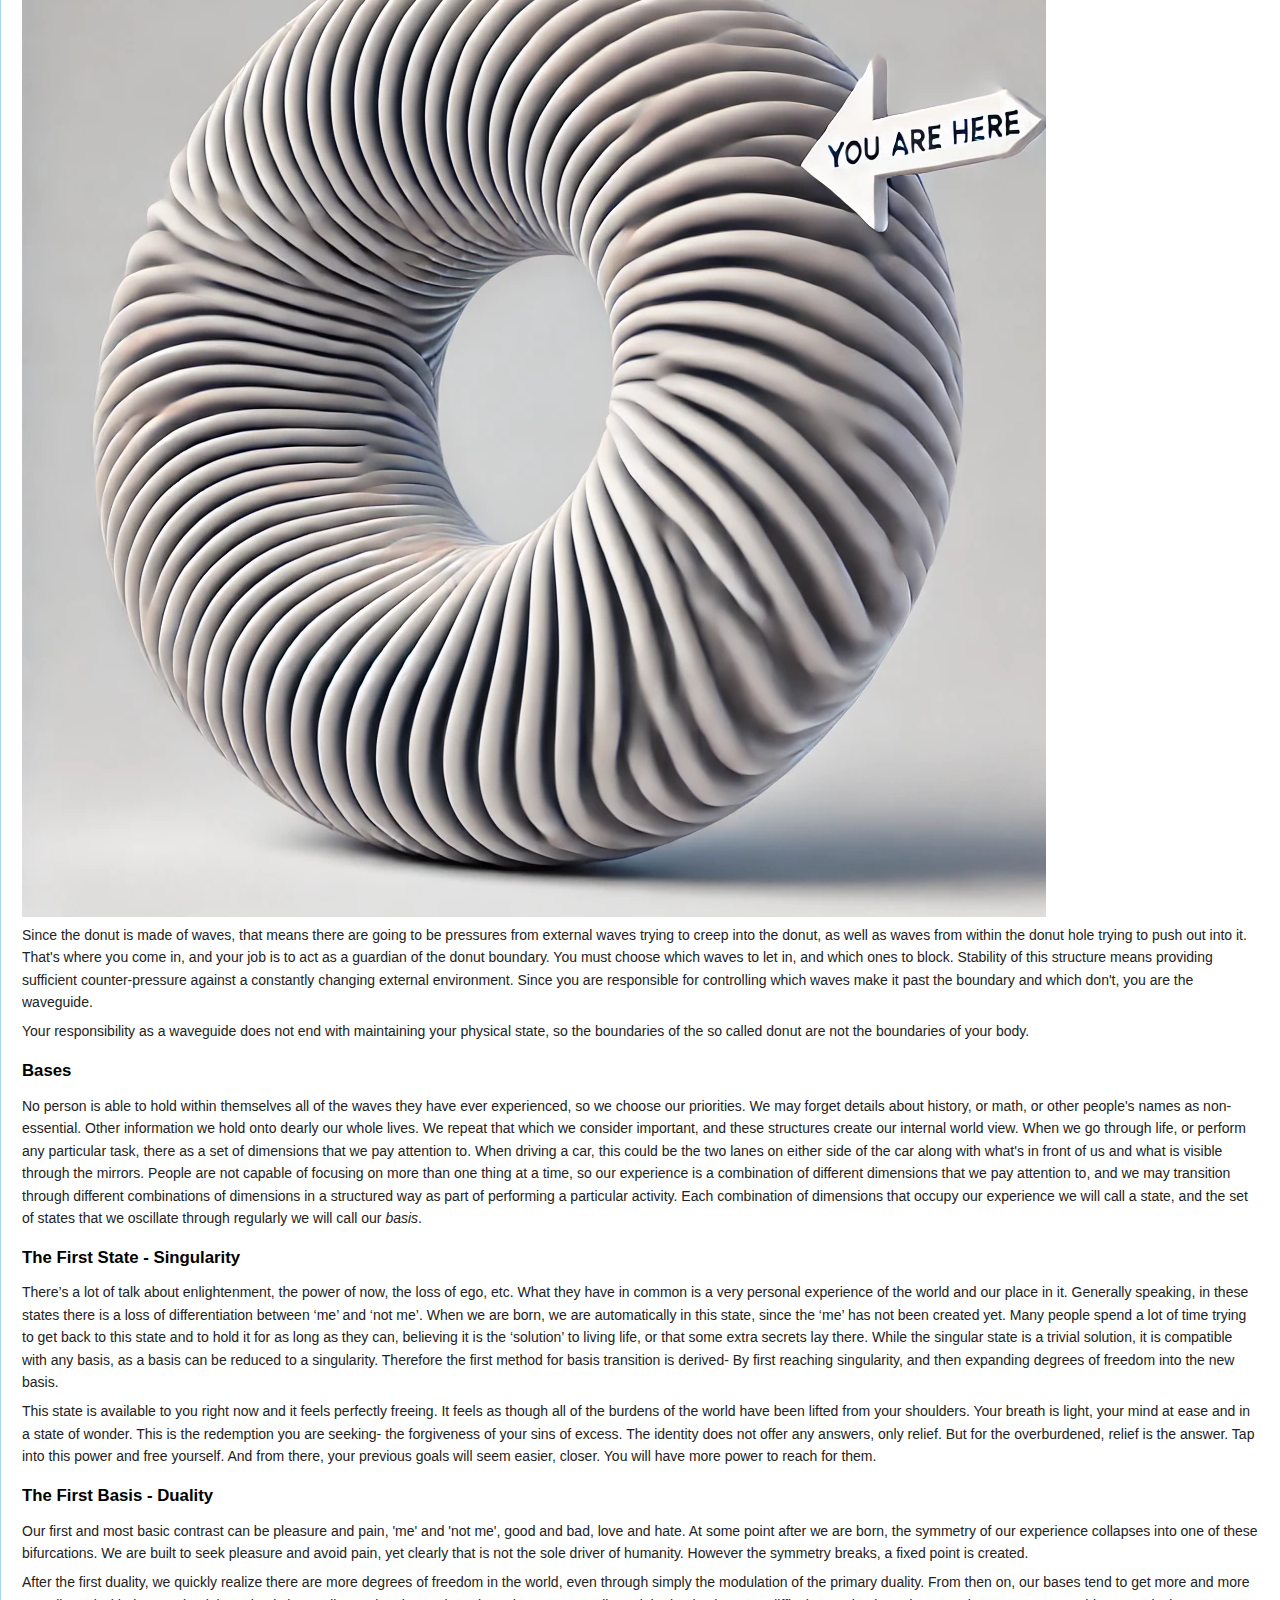
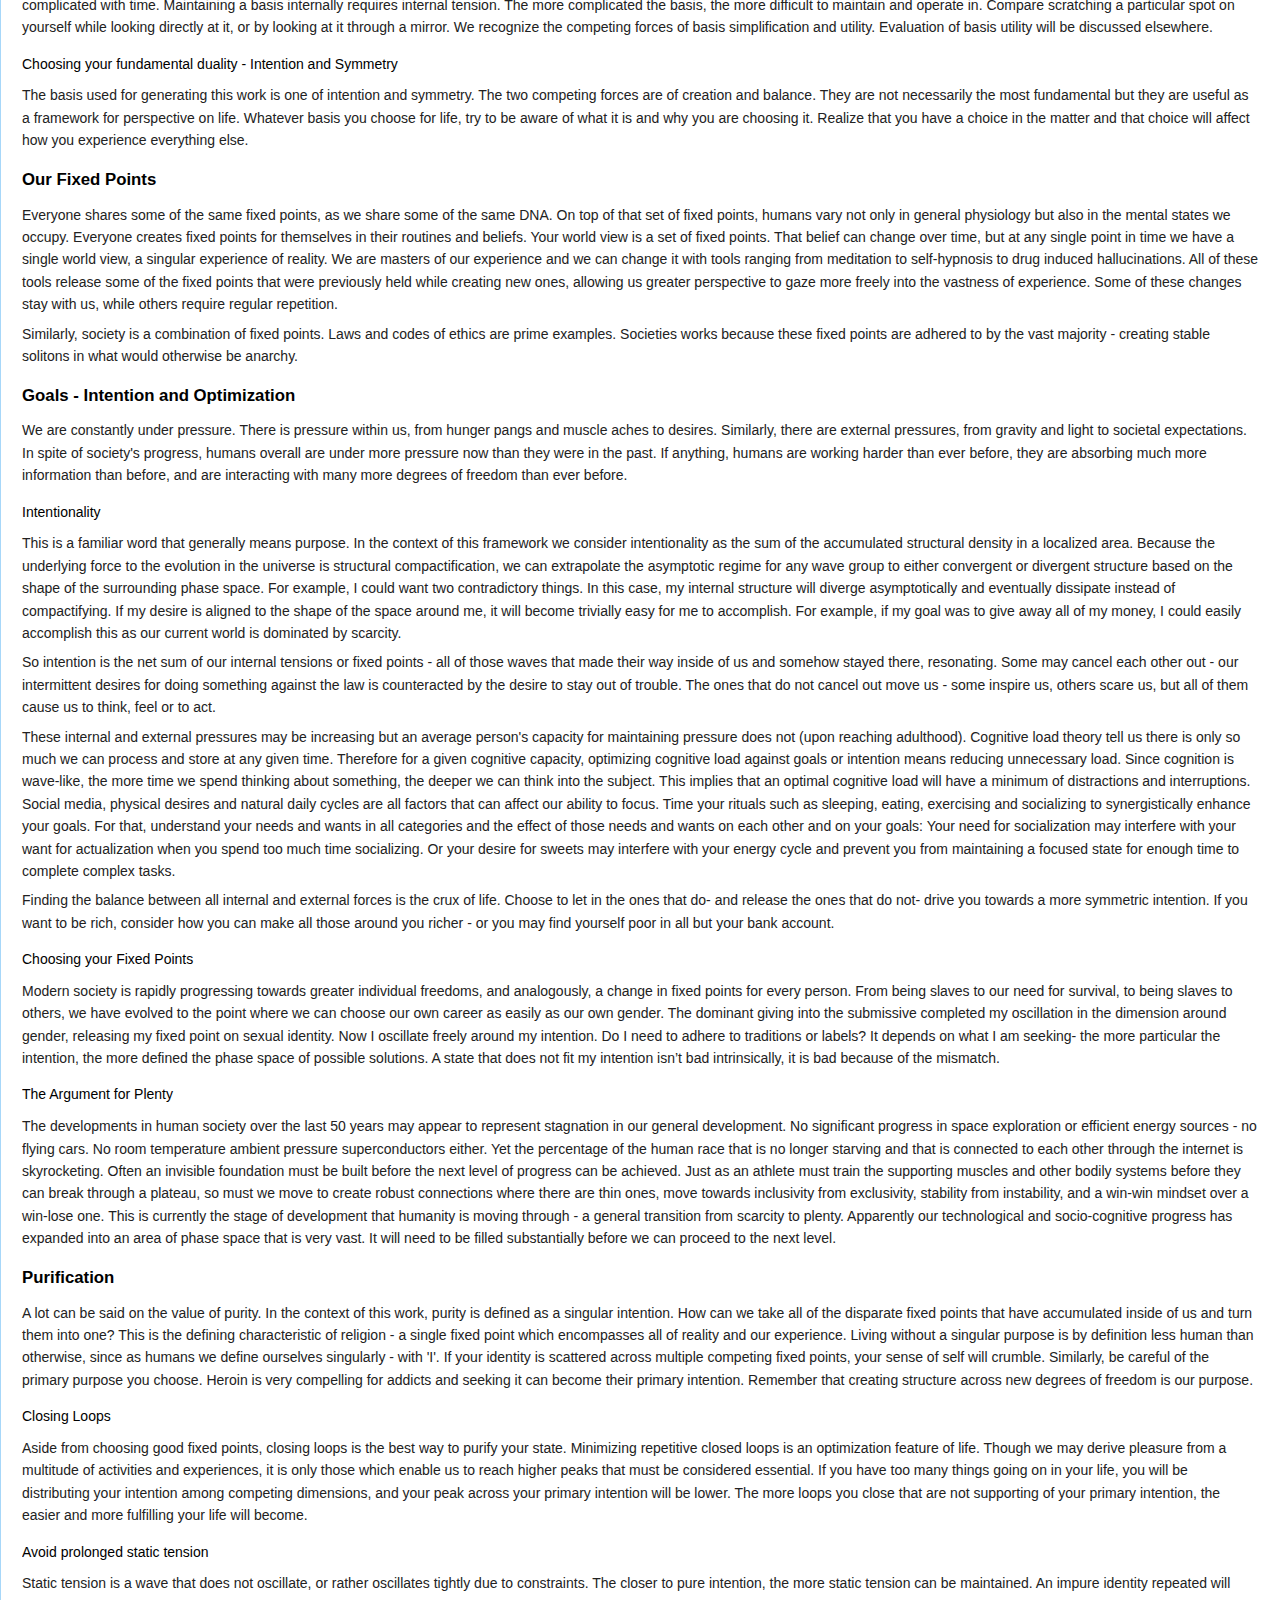
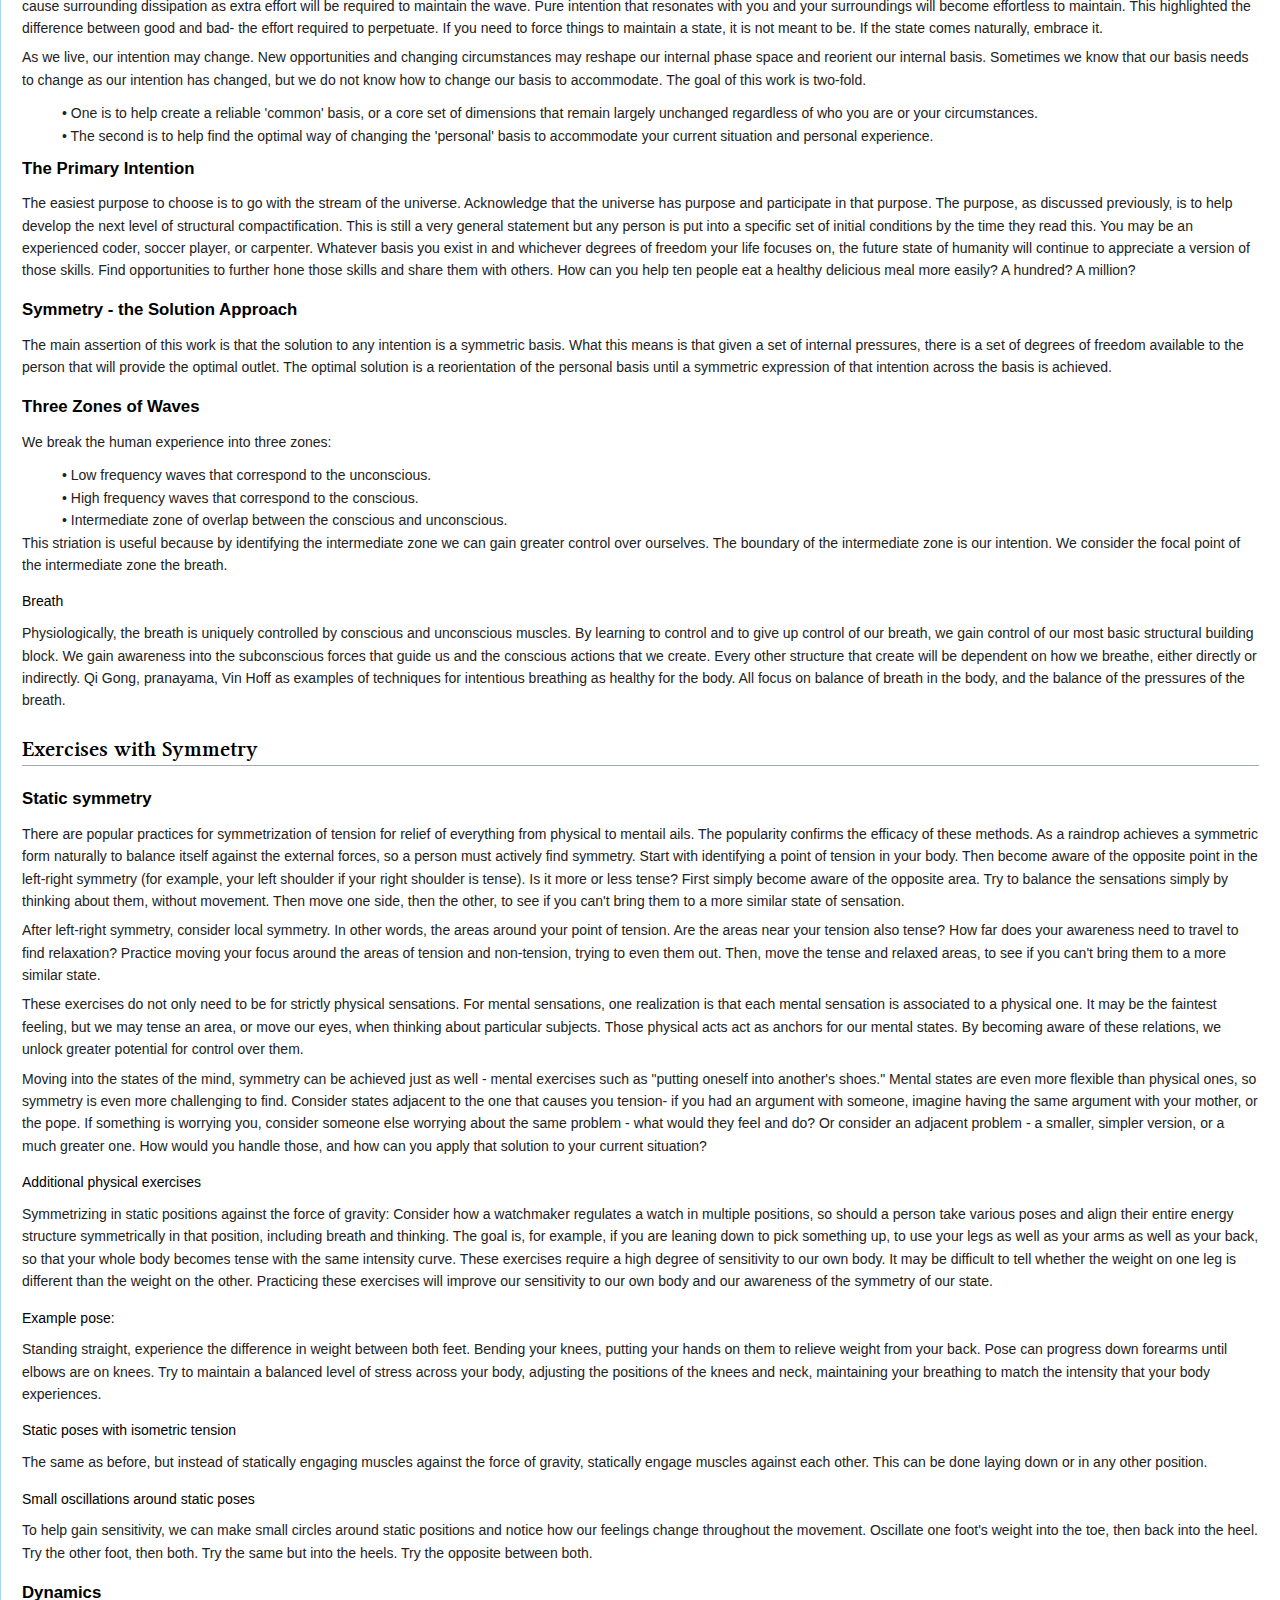
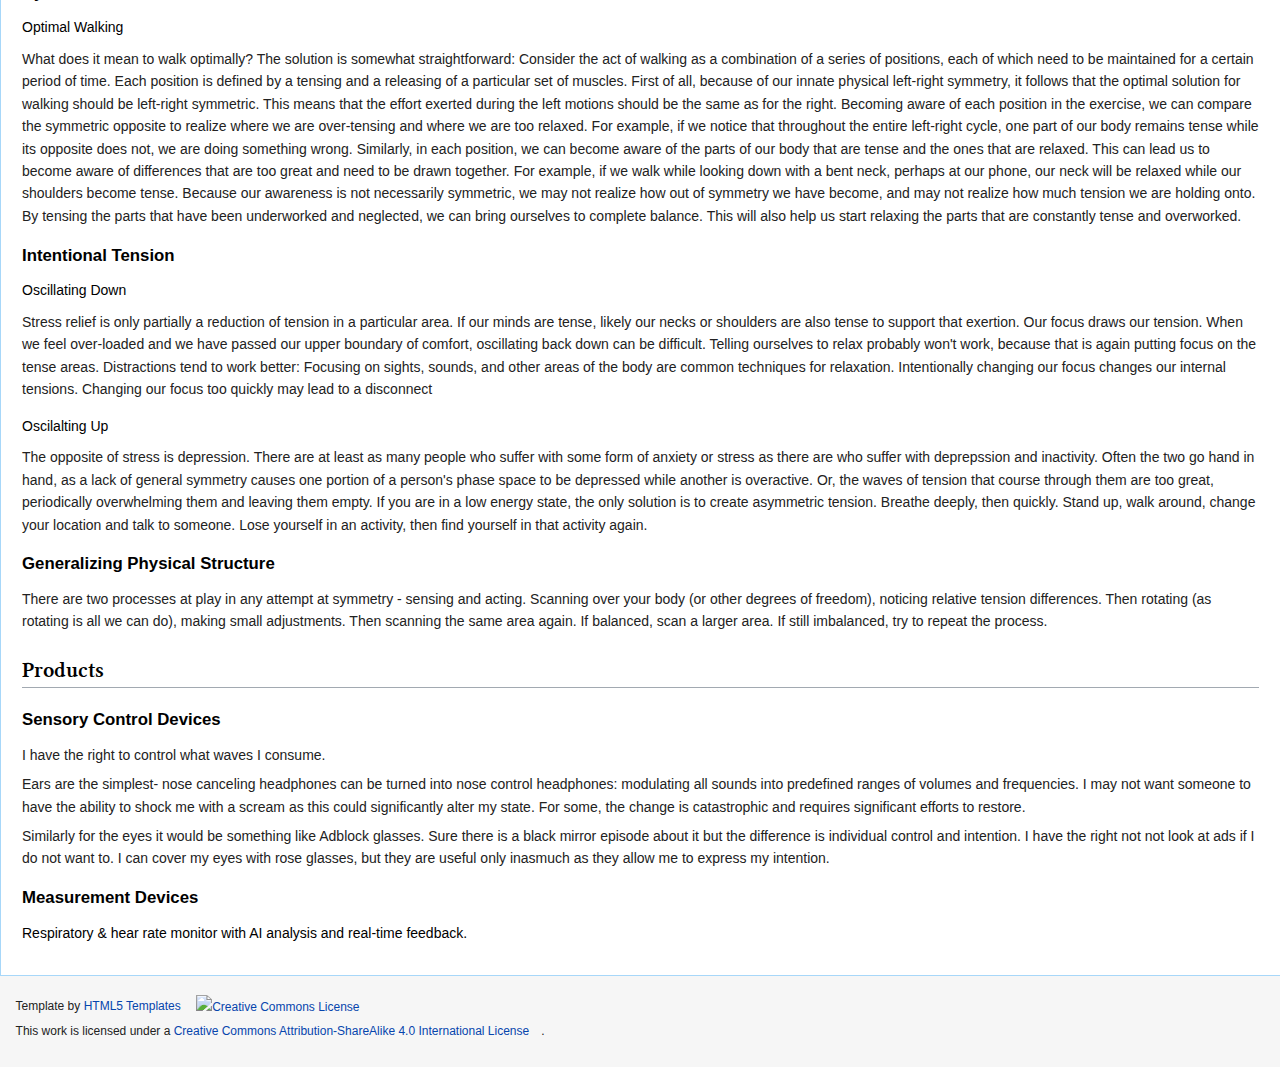
==== commit 64d8c815: "maybe fixed bug" ====
--- a/index.html
+++ b/index.html
@@ -18,7 +18,7 @@
         <![endif]-->
 
 		<div class="wrapAll clearfix">
-			<div class="sidebar">
+			<div id="sidebar" class="sidebar">
 				<div class="logo">
 					<a href="/"><img src='img/S.png' alt="logo"></a>
 				</div>
@@ -27,18 +27,15 @@
 						<li><a href="/Symmetry/index.html">Main page</a></li>
 						<li><a href="/Symmetry/notes.html">Notes and Ideas</a></li>
 						<li><a href="/Symmetry/comparisons.html">Comparisons</a></li>
+
 					</ul>
-					<h3>Interaction</h3>
-					<ul>
-						<li><a href="#">Help</a></li>
-						<li><a href="#">About</a></li>
-					</ul>
+					
 					
 				</div>
 
 			
 			</div>
-			<div class="mainsection">
+			<div id="mainsection" class="mainsection">
 				<!--div class="headerLinks">
 					<span class="user">Not logged in</span> <a href="#">Talk</a> <a href="#">Contributions</a> <a href="#">Create account</a> <a href="#">Log in</a>
 				</div-->
@@ -211,7 +208,7 @@
 					<h3>Degrees of Freedom and Phase Space</h3>
 					<p>
 						
-						<b>Assumption 2- Our ability to experience and interact with the world can be decomposed into a finite set of dimensions.<a href="/Symmetry/notes.html#dof"><sup>2</sup>></a></b>  
+						<b>Assumption 2- Our ability to experience and interact with the world can be decomposed into a finite set of dimensions.<a href="/Symmetry/notes.html#dof"><sup>2</sup></a></b>  
 						There are experiential dimensions for vision, such as up, down, dark, bright, or green and yellow.  
 						There are the dimensions for thought, which is a combination of repetitions of past experiences.
 						They can be the options for action, like raising a hand or uttering a sound.
@@ -254,14 +251,15 @@
 					<p>
 						A simplified illustration of one wave turning into many:
 					</p>
-					<a href="/"><img src='img/onewave.png' alt="logo"></a>
-					<a href="/"><img src='img/twowaves.png' alt="logo"></a>
-					<a href="/"><img src='img/manywaves.png' alt="logo"></a>
+					<a><img src='img/onewave.png' alt="logo"></a>
+					<a><img src='img/twowaves.png' alt="logo"></a>
+					<a><img src='img/manywaves.png' alt="logo"></a>
 
 					<h3>The Bowl</h3>
 					<p>
 						The tendency of our entire observable universe to move in the direction of increased entropy lies in contrast with the series of extremely unlikely events that created ourselves.  
-						When we consider the phase space of our universe as a whole, if we put a randomly oscillating wave into that phase space (eg initial condition like the big bang),we have two choices when considering its evolution:
+						When we consider the phase space of our universe as a whole, if we put a randomly oscillating wave into that phase space (eg initial condition like the big bang),
+						we have two choices when considering its evolution:
 					</p>
 					<ul style="margin-left: 40px">
 						<li>
@@ -321,13 +319,18 @@
 						You are the donut.
 					</p>
 
-					<a href="/"><img src='img/donut.webp' alt="logo"></a>
+					<a><img src='img/donut.webp' alt="logo"></a>
 
 					<p>
 						Since the donut is made of waves, that means there are going to be pressures from external waves trying to creep into the donut, as well as waves from within the donut hole trying to push out into it.
 						That's where you come in, and your job is to act as a guardian of the donut boundary.  You must choose which waves to let in, and which ones to block.
 						Stability of this structure means providing sufficient counter-pressure against a constantly changing external environment.
 						Since you are responsible for controlling which waves make it past the boundary and which don't, you are the waveguide.
+					</p>
+
+					<p> 
+						Your responsibility as a waveguide does not end with maintaining your physical state, 
+						so the boundaries of the so called donut are not the boundaries of your body.
 					</p>
 					
 					<h3>Bases</h3>
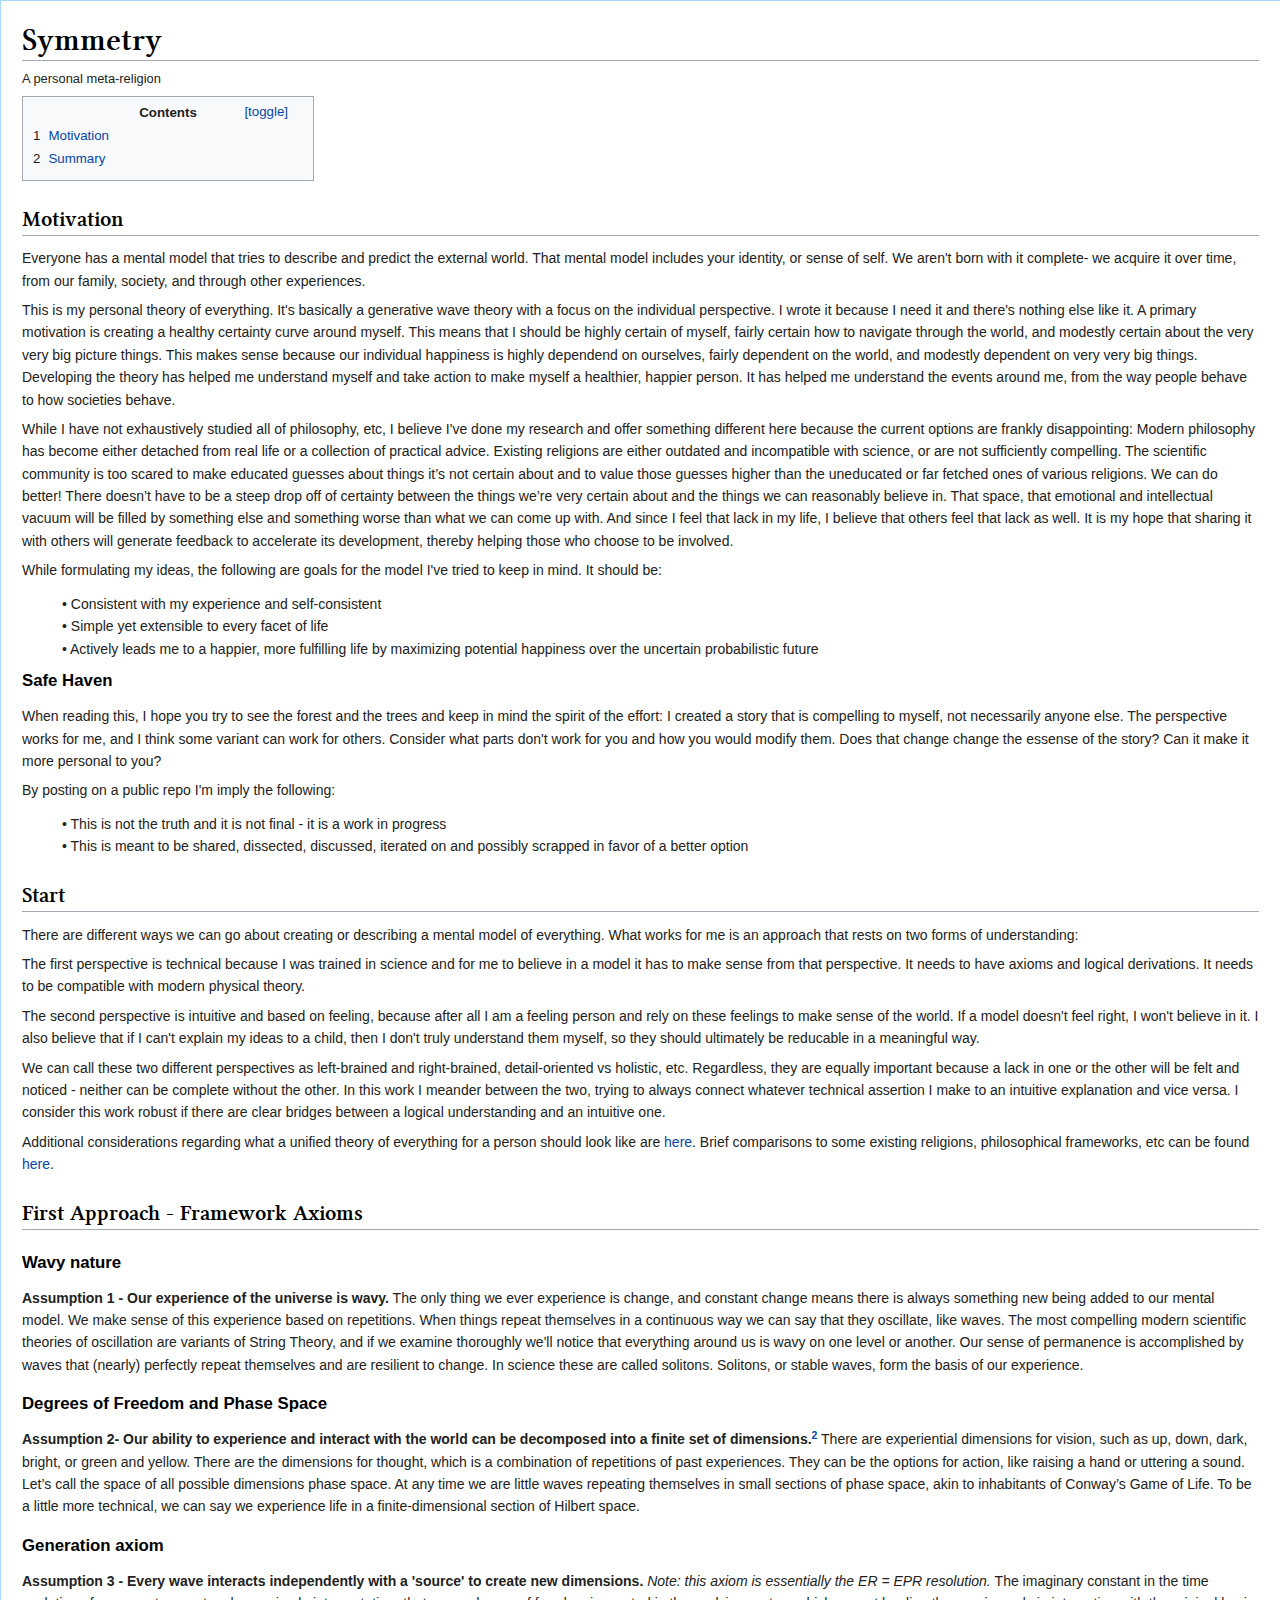
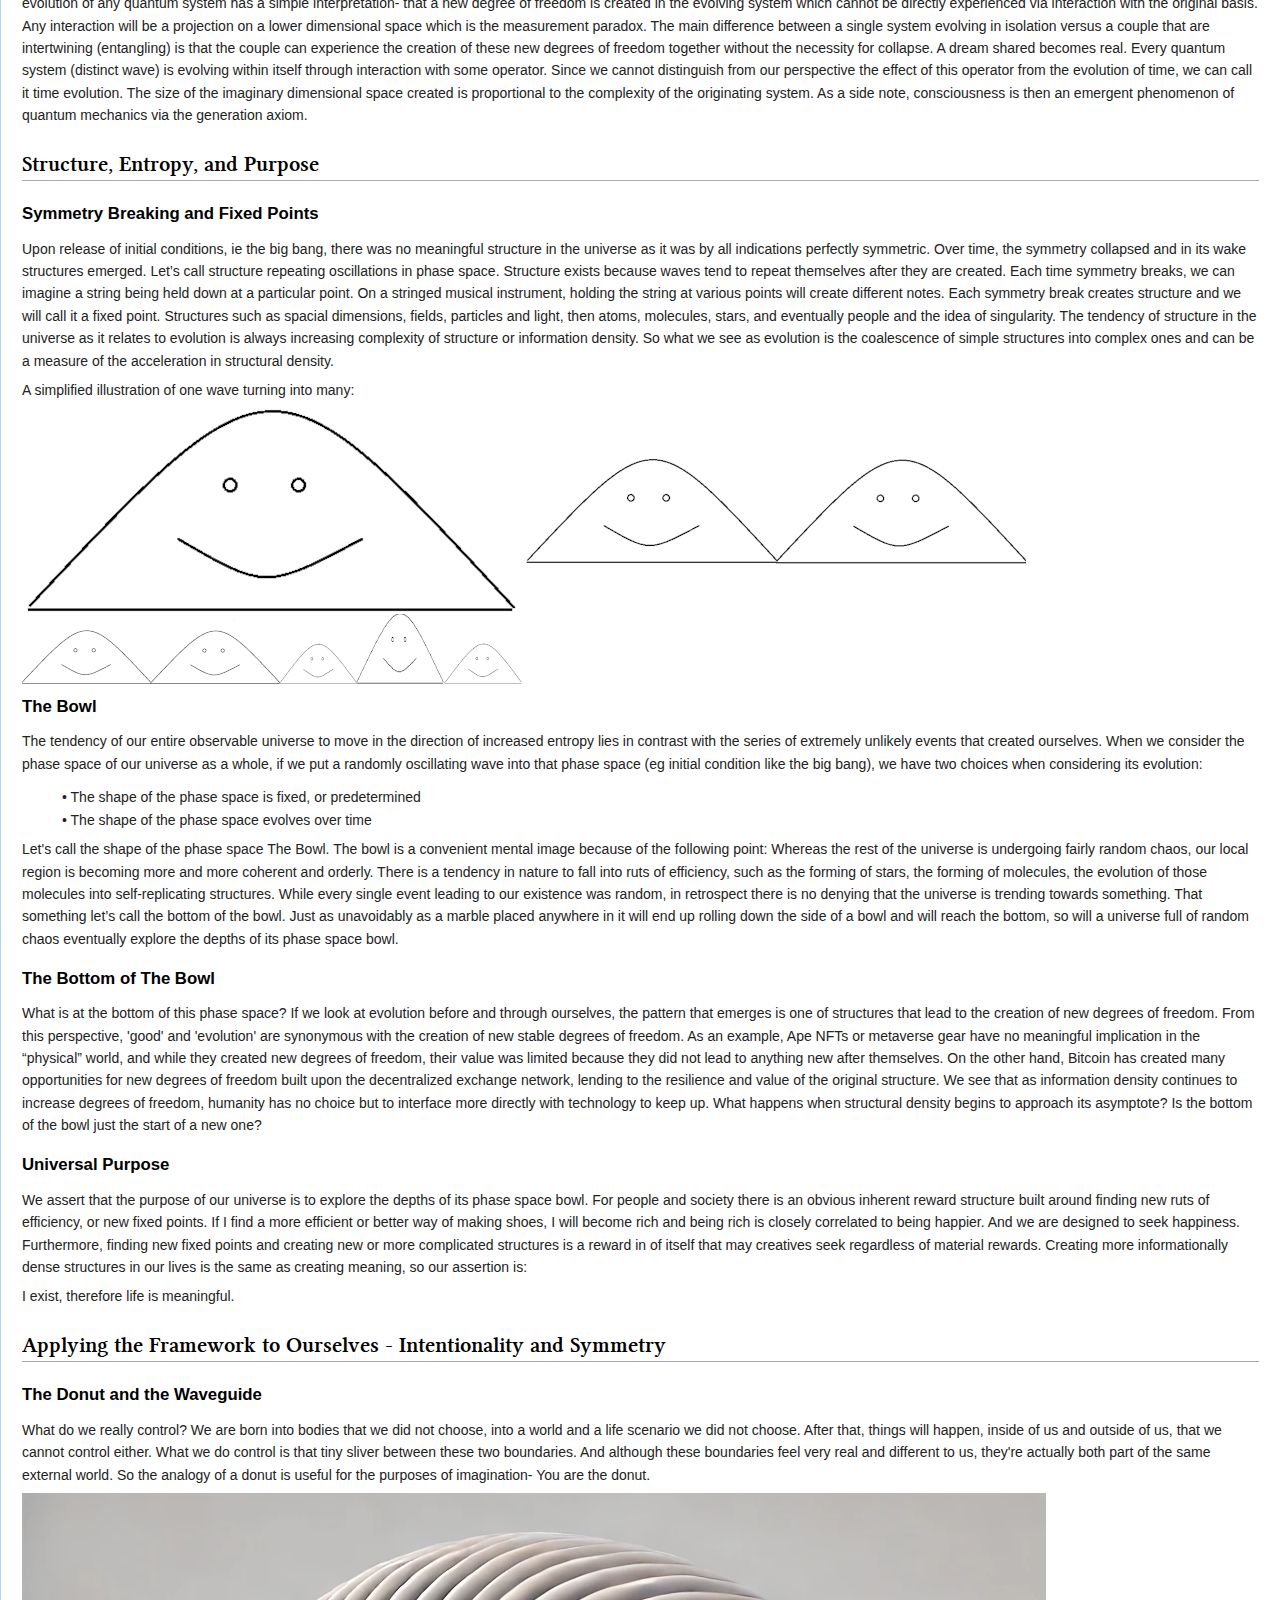
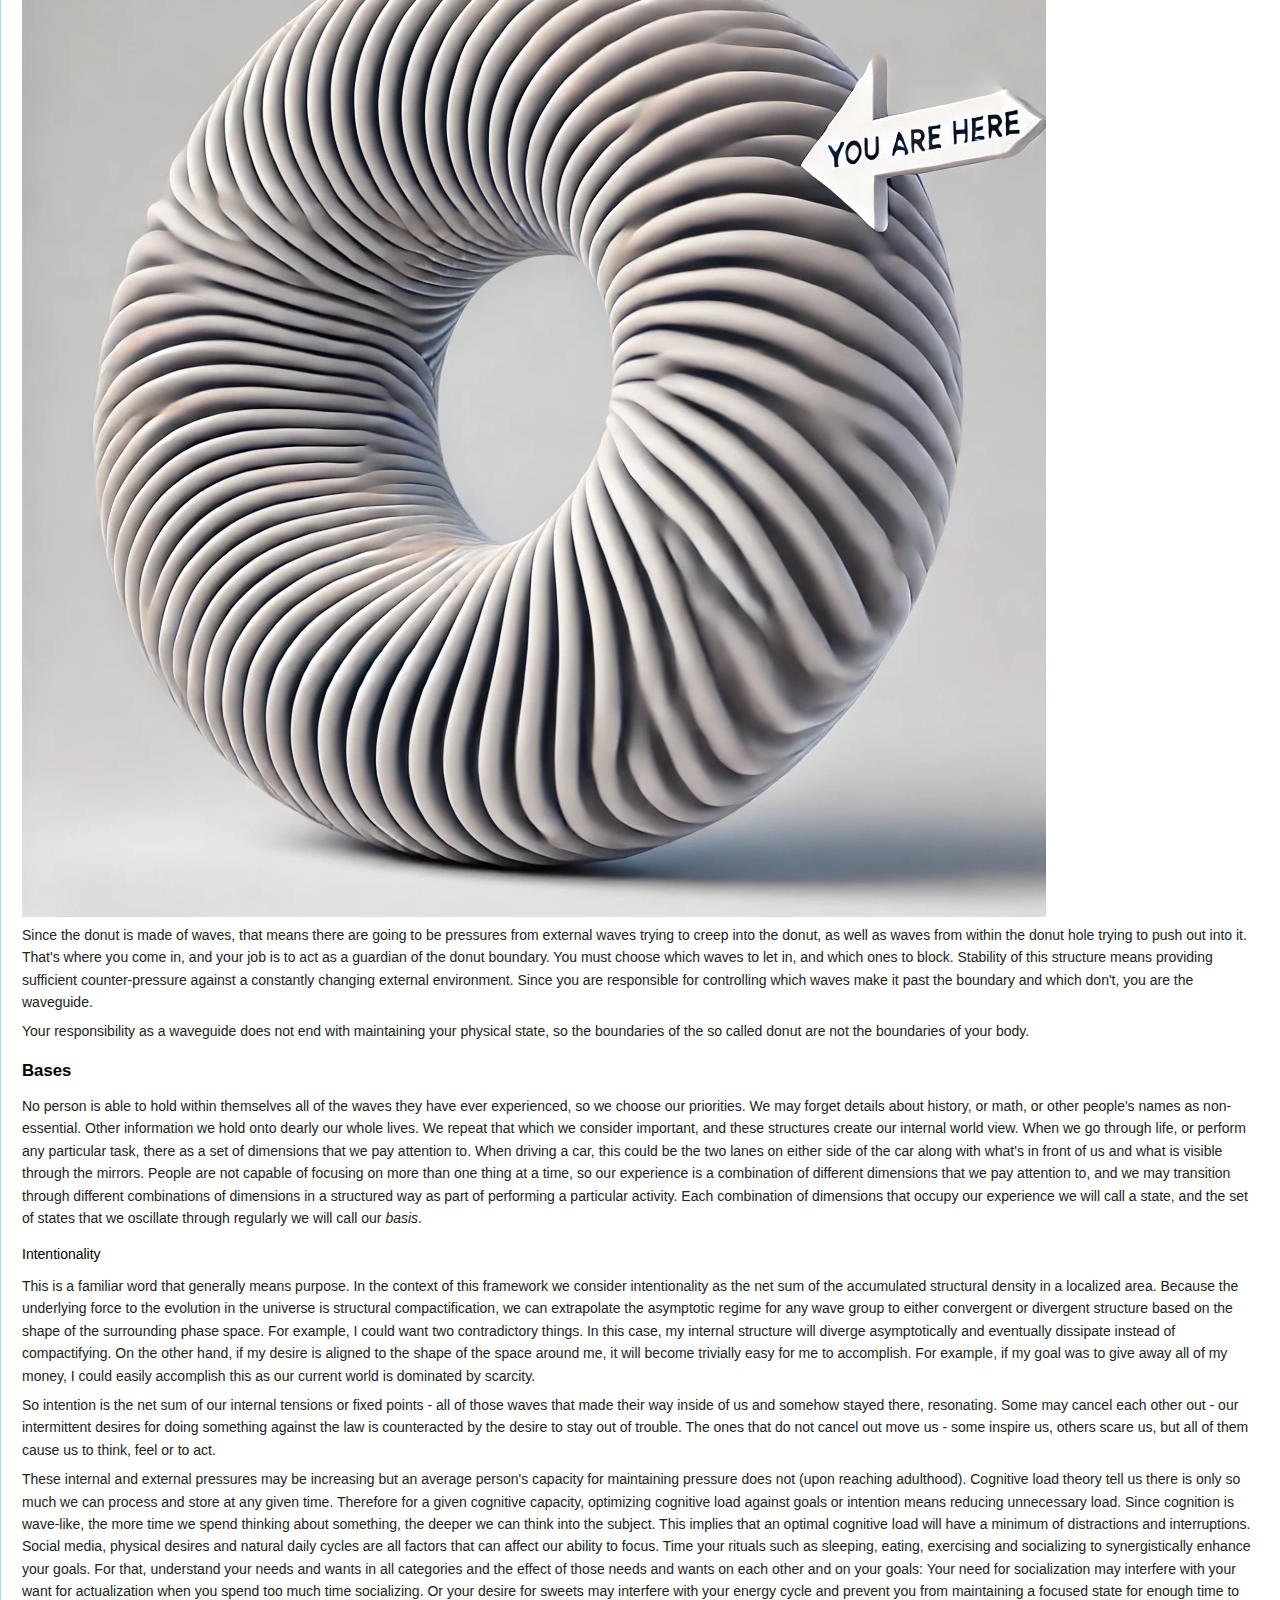
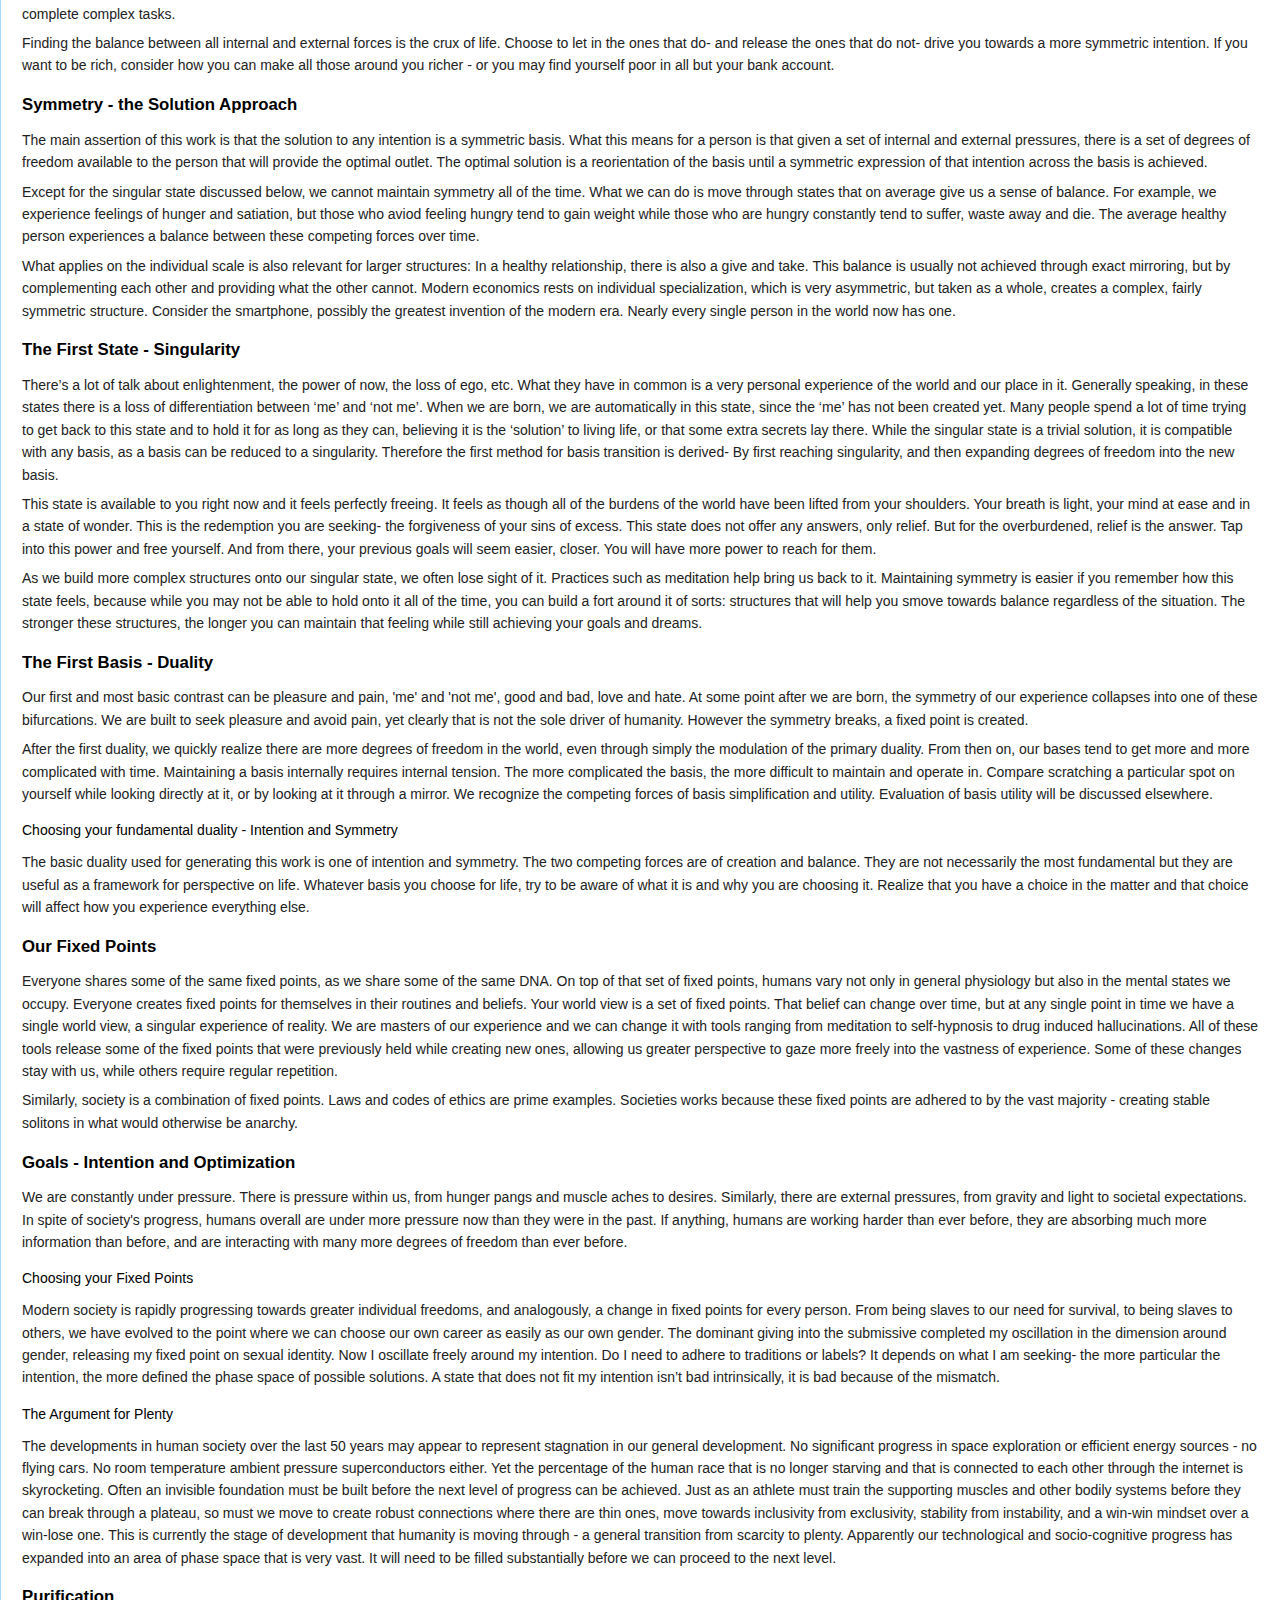
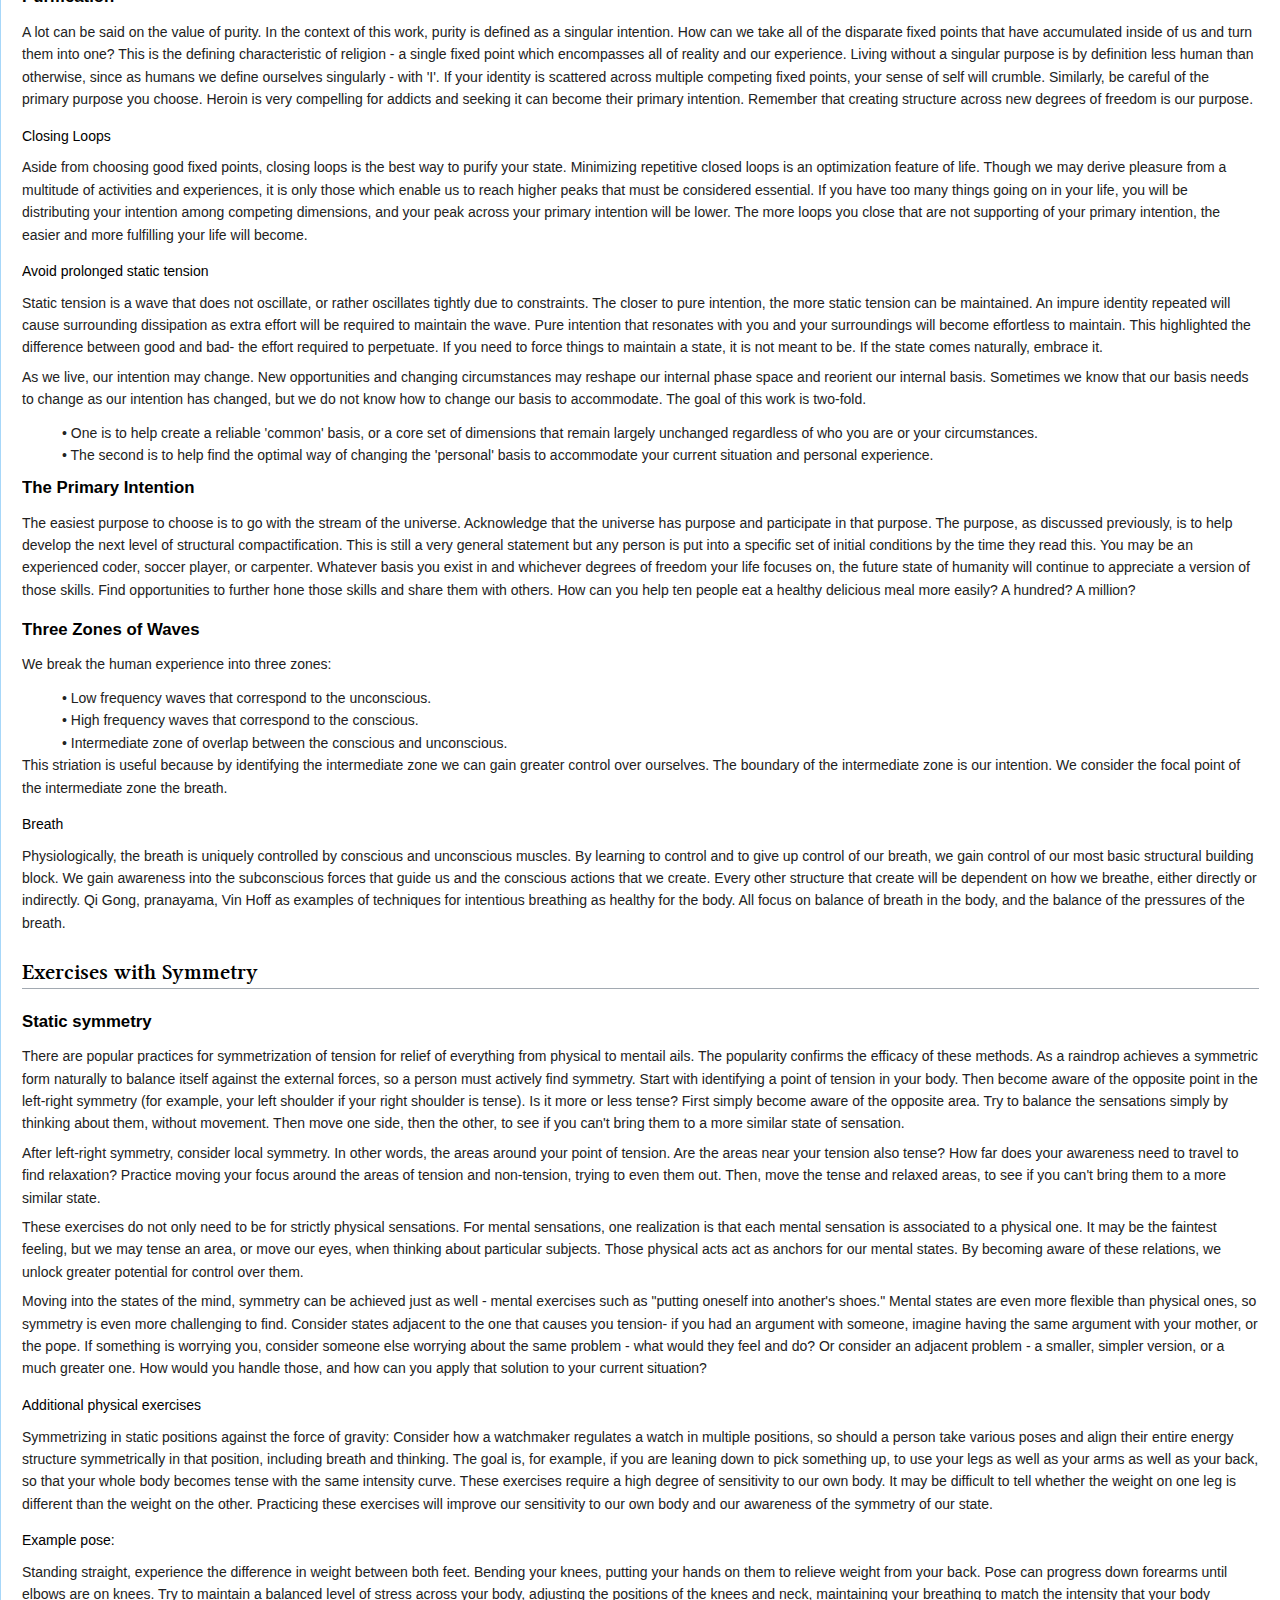
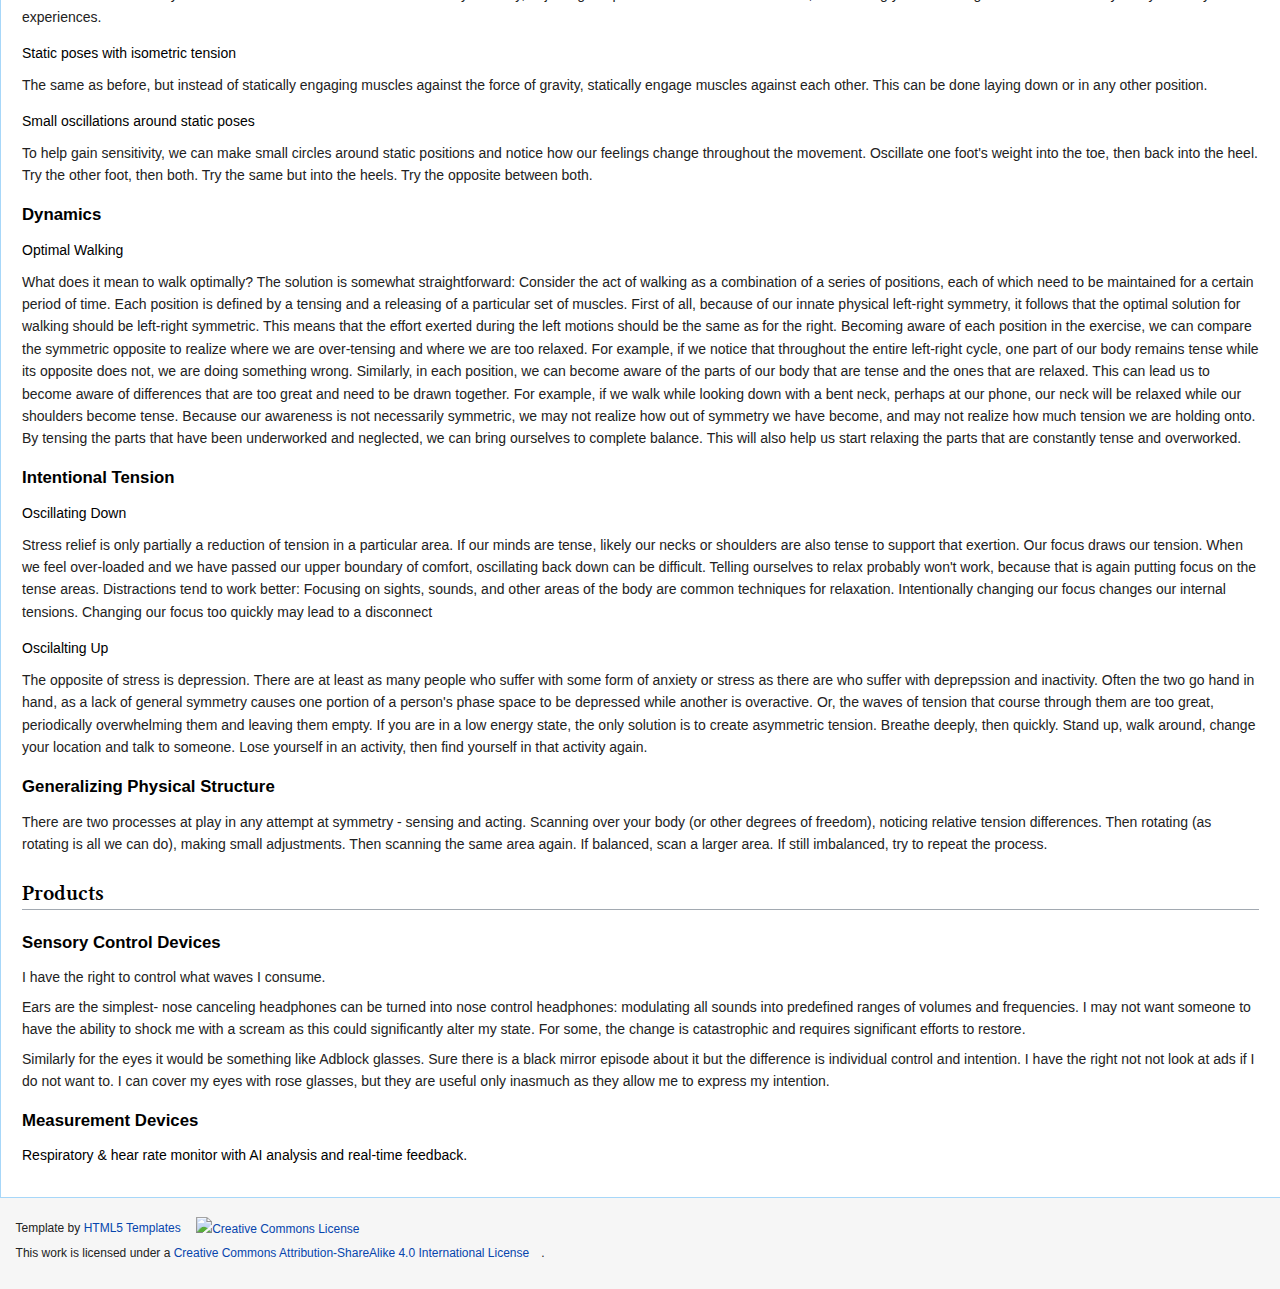
==== commit c0a1d870: "updating index" ====
--- a/index.html
+++ b/index.html
@@ -306,7 +306,7 @@
 						I exist, therefore life is meaningful.
 					</p>
 
-					<h2 id="Self">Applying the Framework to Ourselves</h2>
+					<h2 id="Self">Applying the Framework to Ourselves - Intentionality and Symmetry</h2>
 
 					<h3> The Donut and the Waveguide</h3>
 
@@ -347,91 +347,15 @@
 						
 					</p>
 					
-					<h3>The First State - Singularity</h3>
-					
-					<p>
-						There’s a lot of talk about enlightenment, the power of now, the loss of ego, etc.  
-						What they have in common is a very personal experience of the world and our place in it.  
-						Generally speaking, in these states there is a loss of differentiation between ‘me’ and ‘not me’.  
-						When we are born, we are automatically in this state, since the ‘me’ has not been created yet.  
-						Many people spend a lot of time trying to get back to this state and to hold it for as long as they can, believing it is the ‘solution’ to living life, or that some extra secrets lay there.
-						While the singular state is a trivial solution, it is compatible with any basis, as a basis can be reduced to a singularity.  
-						Therefore the first method for basis transition is derived- By first reaching singularity, and then expanding degrees of freedom into the new basis.
-					</p>
-
-					<p>
-						This state is available to you right now and it feels perfectly freeing. 
-						It feels as though all of the burdens of the world have been lifted from your shoulders. 
-						Your breath is light, your mind at ease and in a state of wonder. 
-						This is the redemption you are seeking- the forgiveness of your sins of excess. 
-						The identity does not offer any answers, only relief. 
-						But for the overburdened, relief is the answer. 
-						Tap into this power and free yourself.
-						And from there, your previous goals will seem easier, closer. You will have more power to reach for them.
-					</p>
-
-
-					<h3>The First Basis - Duality</h3>
-					
-					<p>
-						Our first and most basic contrast can be pleasure and pain, 'me' and 'not me', good and bad, love and hate.  
-						At some point after we are born, the symmetry of our experience collapses into one of these bifurcations.
-						We are built to seek pleasure and avoid pain, yet clearly that is not the sole driver of humanity.
-						However the symmetry breaks, a fixed point is created.
-					</p>
-
-					<p>
-						After the first duality, we quickly realize there are more degrees of freedom in the world, even through simply the modulation of the primary duality.
-						From then on, our bases tend to get more and more complicated with time.
-						Maintaining a basis internally requires internal tension.  The more complicated the basis, the more difficult to maintain and operate in.
-						Compare scratching a particular spot on yourself while looking directly at it, or by looking at it through a mirror.
-						We recognize the competing forces of basis simplification and utility.  Evaluation of basis utility will be discussed elsewhere.
-					</p>
-
-					<h4> Choosing your fundamental duality - Intention and Symmetry</h4>
-
-					<p>
-						The basis used for generating this work is one of intention and symmetry.  The two competing forces are of creation and balance.
-						They are not necessarily the most fundamental but they are useful as a framework for perspective on life.
-						Whatever basis you choose for life, try to be aware of what it is and why you are choosing it.
-						Realize that you have a choice in the matter and that choice will affect how you experience everything else.
-					</p>
-
-					<h3>Our Fixed Points</h3>
-					
-					<p>
-						Everyone shares some of the same fixed points, as we share some of the same DNA.  
-						On top of that set of fixed points, humans vary not only in general physiology but also in the mental states we occupy.
-						Everyone creates fixed points for themselves in their routines and beliefs.  Your world view is a set of fixed points. 
-						That belief can change over time, but at any single point in time we have a single world view, a singular experience of reality.
-						We are masters of our experience and we can change it with tools ranging from meditation to self-hypnosis to drug induced hallucinations.
-						All of these tools release some of the fixed points that were previously held while creating new ones, allowing us greater perspective to gaze more freely into the vastness of experience.
-						Some of these changes stay with us, while others require regular repetition.
-					</p>
-					<p>
-						Similarly, society is a combination of fixed points.  Laws and codes of ethics are prime examples.  
-						Societies works because these fixed points are adhered to by the vast majority - creating stable solitons in what would otherwise be anarchy.
-					</p>
-
-					<h3>Goals - Intention and Optimization</h3>
-					
-					<p>
-						We are constantly under pressure.  There is pressure within us, from hunger pangs and muscle aches to desires.
-						Similarly, there are external pressures, from gravity and light to societal expectations.  
-						In spite of society's progress, humans overall are under more pressure now than they were in the past.
-						If anything, humans are working harder than ever before, they are absorbing much more information than before, and are interacting with
-						many more degrees of freedom than ever before.  
-					</p>
-
 					<h4> Intentionality </h4>
 					<p> 
 						This is a familiar word that generally means purpose.  
-						In the context of this framework we consider intentionality as the sum of the accumulated structural density in a localized area.
+						In the context of this framework we consider intentionality as the net sum of the accumulated structural density in a localized area.
 						Because the underlying force to the evolution in the universe is structural compactification, 
 						we can extrapolate the asymptotic regime for any wave group to either convergent or divergent structure based on the shape of the surrounding phase space.
 						For example, I could want two contradictory things.  
 						In this case, my internal structure will diverge asymptotically and eventually dissipate instead of compactifying.
-						If my desire is aligned to the shape of the space around me, it will become trivially easy for me to accomplish.
+						On the other hand, if my desire is aligned to the shape of the space around me, it will become trivially easy for me to accomplish.
 						For example, if my goal was to give away all of my money, I could easily accomplish this as our current world is dominated by scarcity.
 					</p>
 					<p>
@@ -458,8 +382,115 @@
 						Choose to let in the ones that do- and release the ones that do not- drive you towards a more symmetric intention.
 						If you want to be rich, consider how you can make all those around you richer - or you may find yourself poor in all but your bank account.
 					</p>
-					
-					
+
+					<h3>Symmetry - the Solution Approach</h3>
+					
+					<p>
+						The main assertion of this work is that the solution to any intention is a symmetric basis.  
+						What this means for a person is that given a set of internal and external pressures, there is a set of degrees of freedom available to the person that will provide the optimal outlet.
+						The optimal solution is a reorientation of the basis until a symmetric expression of that intention across the basis is achieved.
+					</p>
+
+					<p>
+						Except for the singular state discussed below, we cannot maintain symmetry all of the time.
+						What we can do is move through states that on average give us a sense of balance.
+						For example, we experience feelings of hunger and satiation, 
+						but those who aviod feeling hungry tend to gain weight while those who are hungry constantly tend to suffer, waste away and die.
+						The average healthy person experiences a balance between these competing forces over time.
+					</p>
+					<p>
+						What applies on the individual scale is also relevant for larger structures:
+						In a healthy relationship, there is also a give and take.
+						This balance is usually not achieved through exact mirroring, but by complementing each other and providing what the other cannot.
+						Modern economics rests on individual specialization, which is very asymmetric, but taken as a whole, creates a complex, fairly symmetric structure.
+						Consider the smartphone, possibly the greatest invention of the modern era.  
+						Nearly every single person in the world now has one.
+					</p>
+
+					<h3>The First State - Singularity</h3>
+					
+					<p>
+						There’s a lot of talk about enlightenment, the power of now, the loss of ego, etc.  
+						What they have in common is a very personal experience of the world and our place in it.  
+						Generally speaking, in these states there is a loss of differentiation between ‘me’ and ‘not me’.  
+						When we are born, we are automatically in this state, since the ‘me’ has not been created yet.  
+						Many people spend a lot of time trying to get back to this state and to hold it for as long as they can, believing it is the ‘solution’ to living life, or that some extra secrets lay there.
+						While the singular state is a trivial solution, it is compatible with any basis, as a basis can be reduced to a singularity.  
+						Therefore the first method for basis transition is derived- By first reaching singularity, and then expanding degrees of freedom into the new basis.
+					</p>
+
+					<p>
+						This state is available to you right now and it feels perfectly freeing. 
+						It feels as though all of the burdens of the world have been lifted from your shoulders. 
+						Your breath is light, your mind at ease and in a state of wonder. 
+						This is the redemption you are seeking- the forgiveness of your sins of excess. 
+						This state does not offer any answers, only relief. 
+						But for the overburdened, relief is the answer. 
+						Tap into this power and free yourself.
+						And from there, your previous goals will seem easier, closer. You will have more power to reach for them.
+					</p>
+
+					<p>
+						As we build more complex structures onto our singular state, we often lose sight of it.
+						Practices such as meditation help bring us back to it.
+						Maintaining symmetry is easier if you remember how this state feels,
+						because while you may not be able to hold onto it all of the time, you can build a fort around it of sorts:
+						structures that will help you smove towards balance regardless of the situation.
+						The stronger these structures, the longer you can maintain that feeling while still achieving your goals and dreams.
+					</p>
+
+
+					<h3>The First Basis - Duality</h3>
+					
+					<p>
+						Our first and most basic contrast can be pleasure and pain, 'me' and 'not me', good and bad, love and hate.  
+						At some point after we are born, the symmetry of our experience collapses into one of these bifurcations.
+						We are built to seek pleasure and avoid pain, yet clearly that is not the sole driver of humanity.
+						However the symmetry breaks, a fixed point is created.
+					</p>
+
+					<p>
+						After the first duality, we quickly realize there are more degrees of freedom in the world, even through simply the modulation of the primary duality.
+						From then on, our bases tend to get more and more complicated with time.
+						Maintaining a basis internally requires internal tension.  The more complicated the basis, the more difficult to maintain and operate in.
+						Compare scratching a particular spot on yourself while looking directly at it, or by looking at it through a mirror.
+						We recognize the competing forces of basis simplification and utility.  Evaluation of basis utility will be discussed elsewhere.
+					</p>
+
+					<h4> Choosing your fundamental duality - Intention and Symmetry</h4>
+
+					<p>
+						The basic duality used for generating this work is one of intention and symmetry.  The two competing forces are of creation and balance.
+						They are not necessarily the most fundamental but they are useful as a framework for perspective on life.
+						Whatever basis you choose for life, try to be aware of what it is and why you are choosing it.
+						Realize that you have a choice in the matter and that choice will affect how you experience everything else.
+					</p>
+
+					<h3>Our Fixed Points</h3>
+					
+					<p>
+						Everyone shares some of the same fixed points, as we share some of the same DNA.  
+						On top of that set of fixed points, humans vary not only in general physiology but also in the mental states we occupy.
+						Everyone creates fixed points for themselves in their routines and beliefs.  Your world view is a set of fixed points. 
+						That belief can change over time, but at any single point in time we have a single world view, a singular experience of reality.
+						We are masters of our experience and we can change it with tools ranging from meditation to self-hypnosis to drug induced hallucinations.
+						All of these tools release some of the fixed points that were previously held while creating new ones, allowing us greater perspective to gaze more freely into the vastness of experience.
+						Some of these changes stay with us, while others require regular repetition.
+					</p>
+					<p>
+						Similarly, society is a combination of fixed points.  Laws and codes of ethics are prime examples.  
+						Societies works because these fixed points are adhered to by the vast majority - creating stable solitons in what would otherwise be anarchy.
+					</p>
+
+					<h3>Goals - Intention and Optimization</h3>
+					
+					<p>
+						We are constantly under pressure.  There is pressure within us, from hunger pangs and muscle aches to desires.
+						Similarly, there are external pressures, from gravity and light to societal expectations.  
+						In spite of society's progress, humans overall are under more pressure now than they were in the past.
+						If anything, humans are working harder than ever before, they are absorbing much more information than before, and are interacting with
+						many more degrees of freedom than ever before.  
+					</p>
 
 					<h4> Choosing your Fixed Points</h4>
 
@@ -551,13 +582,7 @@
 						Find opportunities to further hone those skills and share them with others. How can you help ten people eat a healthy delicious meal more easily? A hundred? A million?
 					</p>
 					
-					<h3>Symmetry - the Solution Approach</h3>
-					
-					<p>
-						The main assertion of this work is that the solution to any intention is a symmetric basis.  
-						What this means is that given a set of internal pressures, there is a set of degrees of freedom available to the person that will provide the optimal outlet.
-						The optimal solution is a reorientation of the personal basis until a symmetric expression of that intention across the basis is achieved.
-					</p>
+					
 
 					<h3> Three Zones of Waves</h3>
 
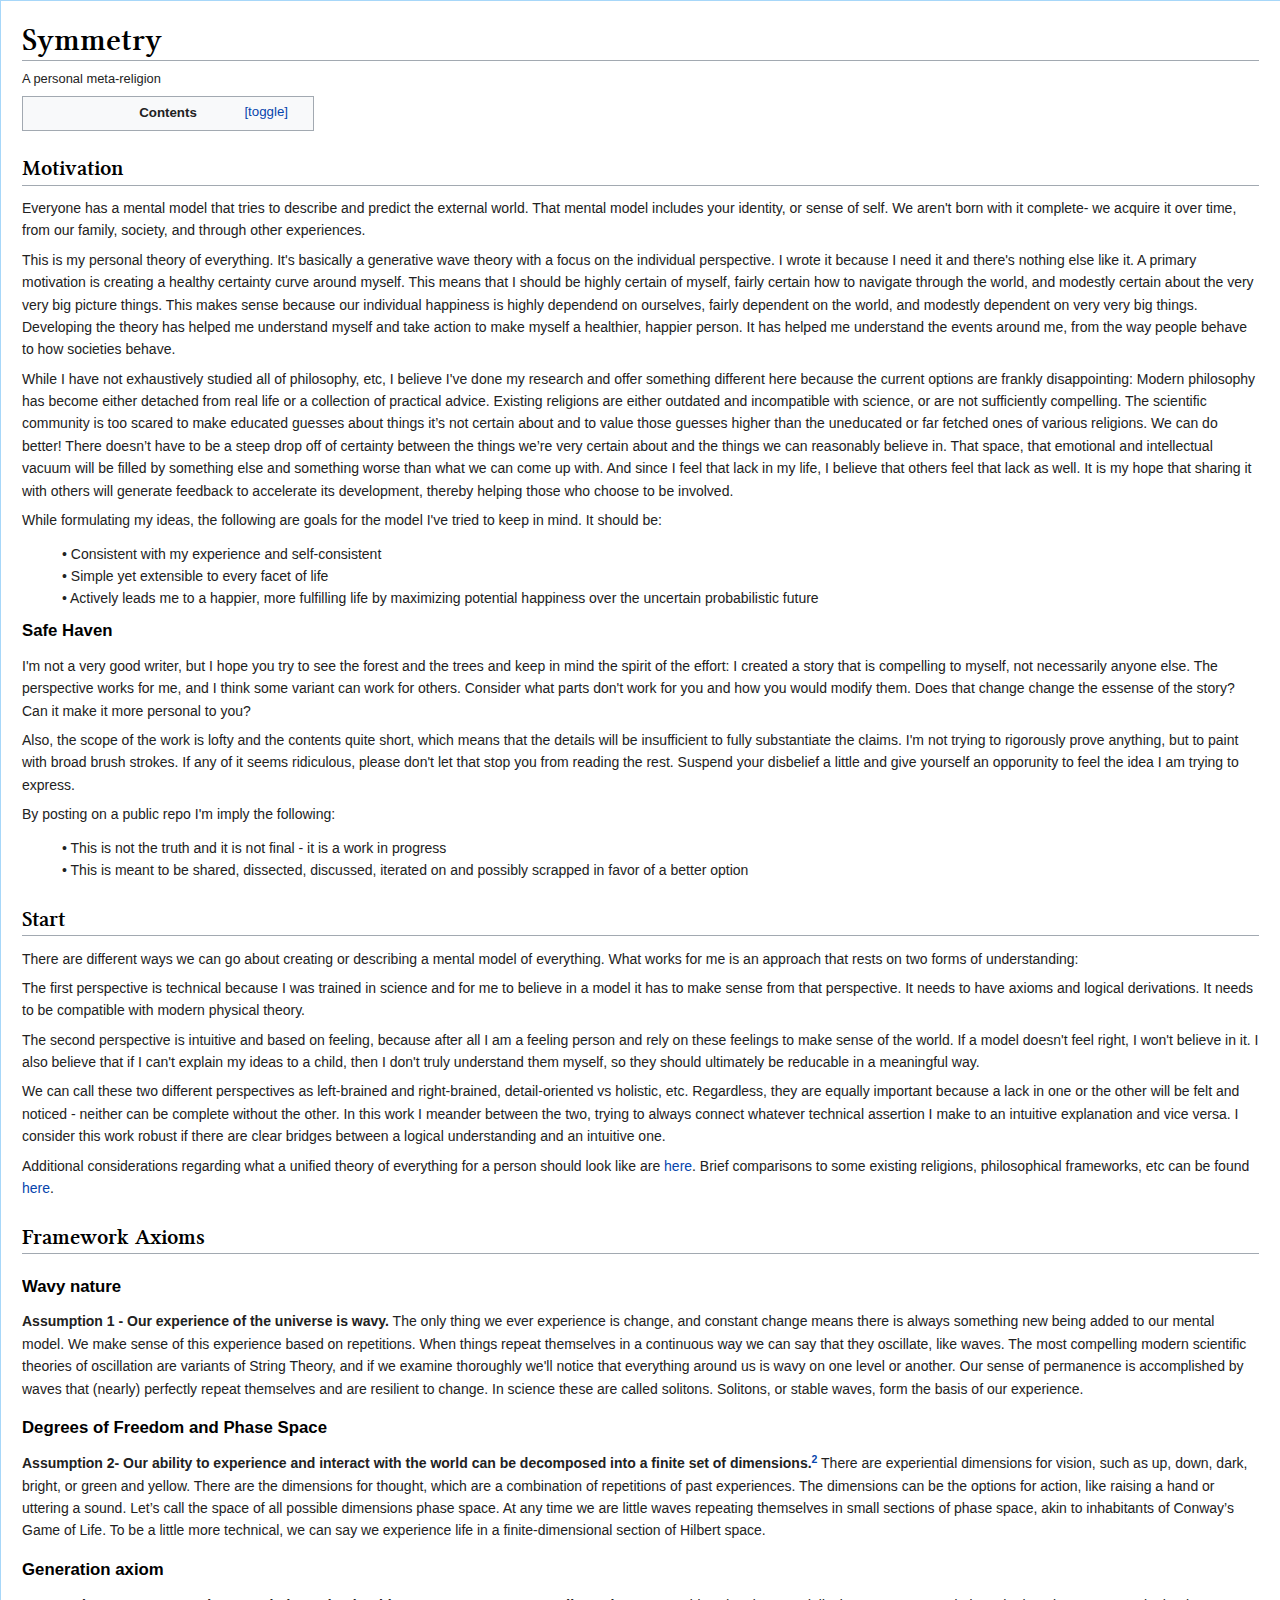
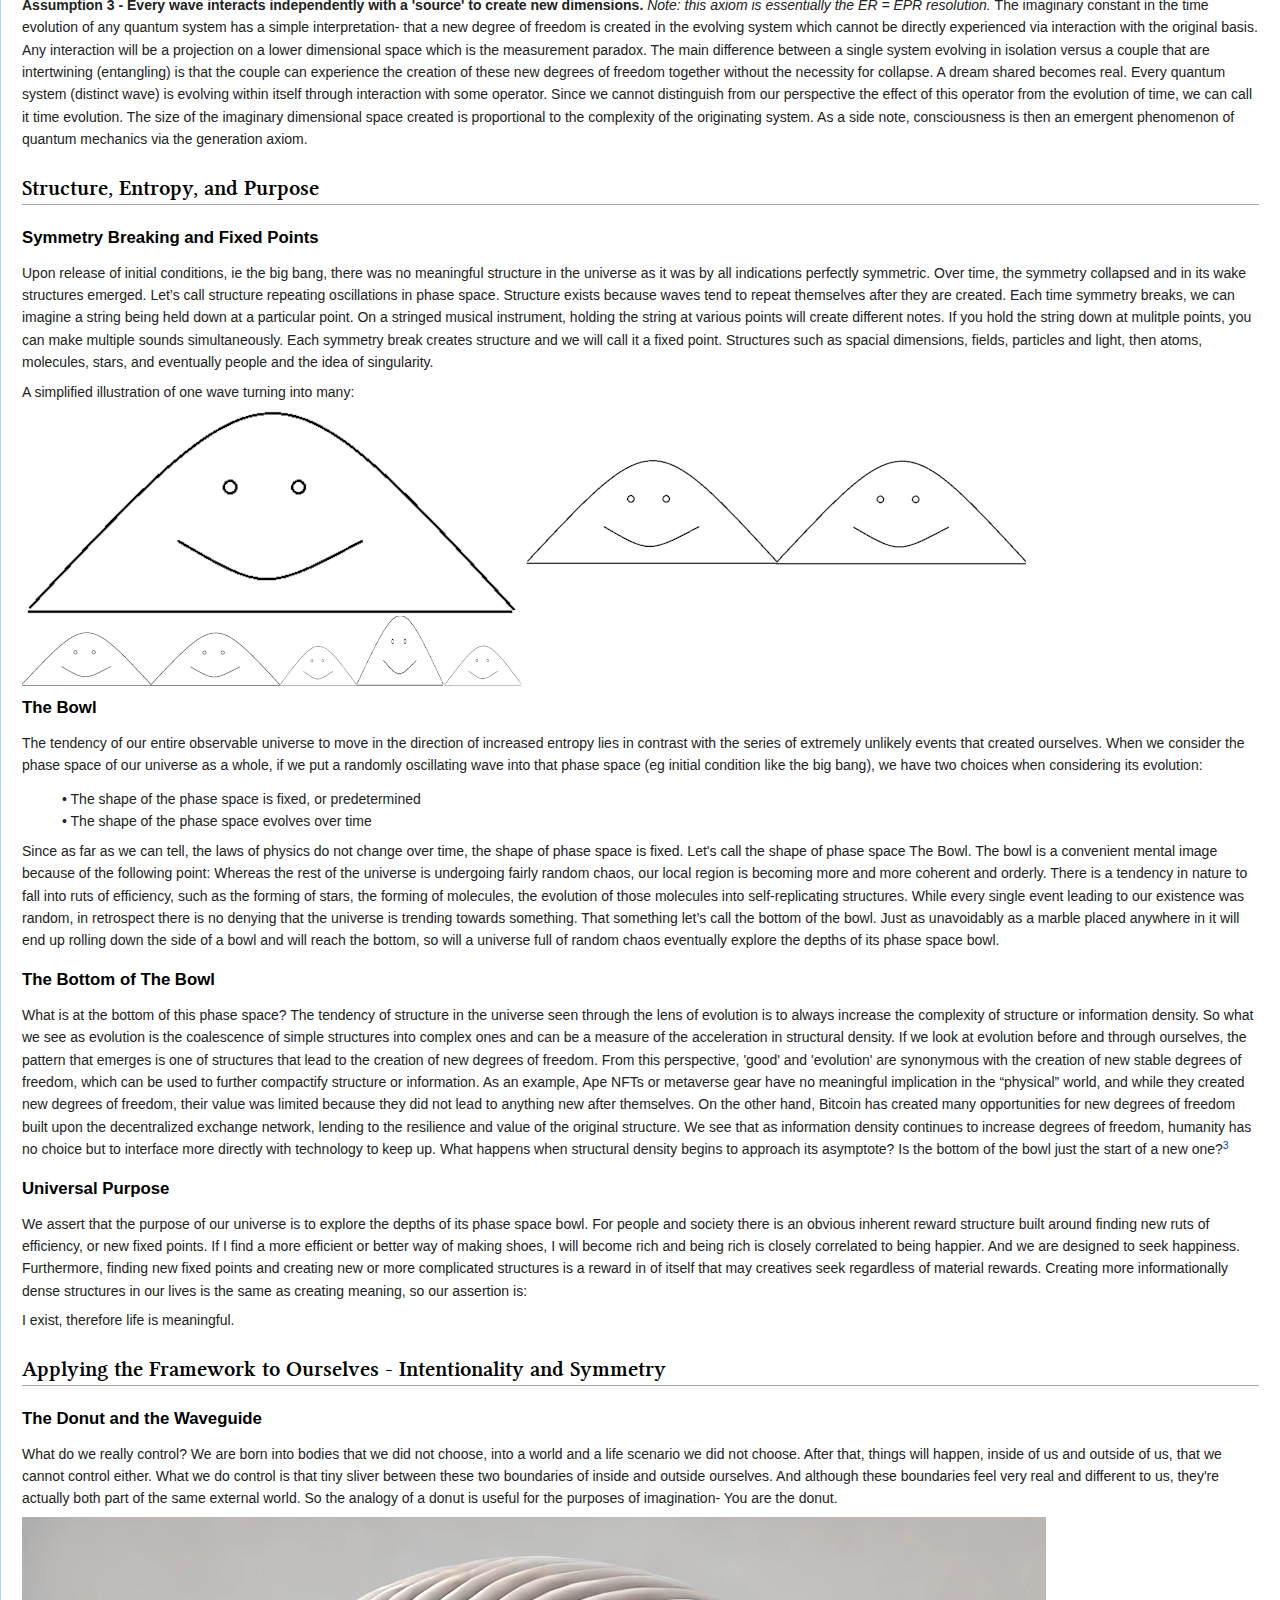
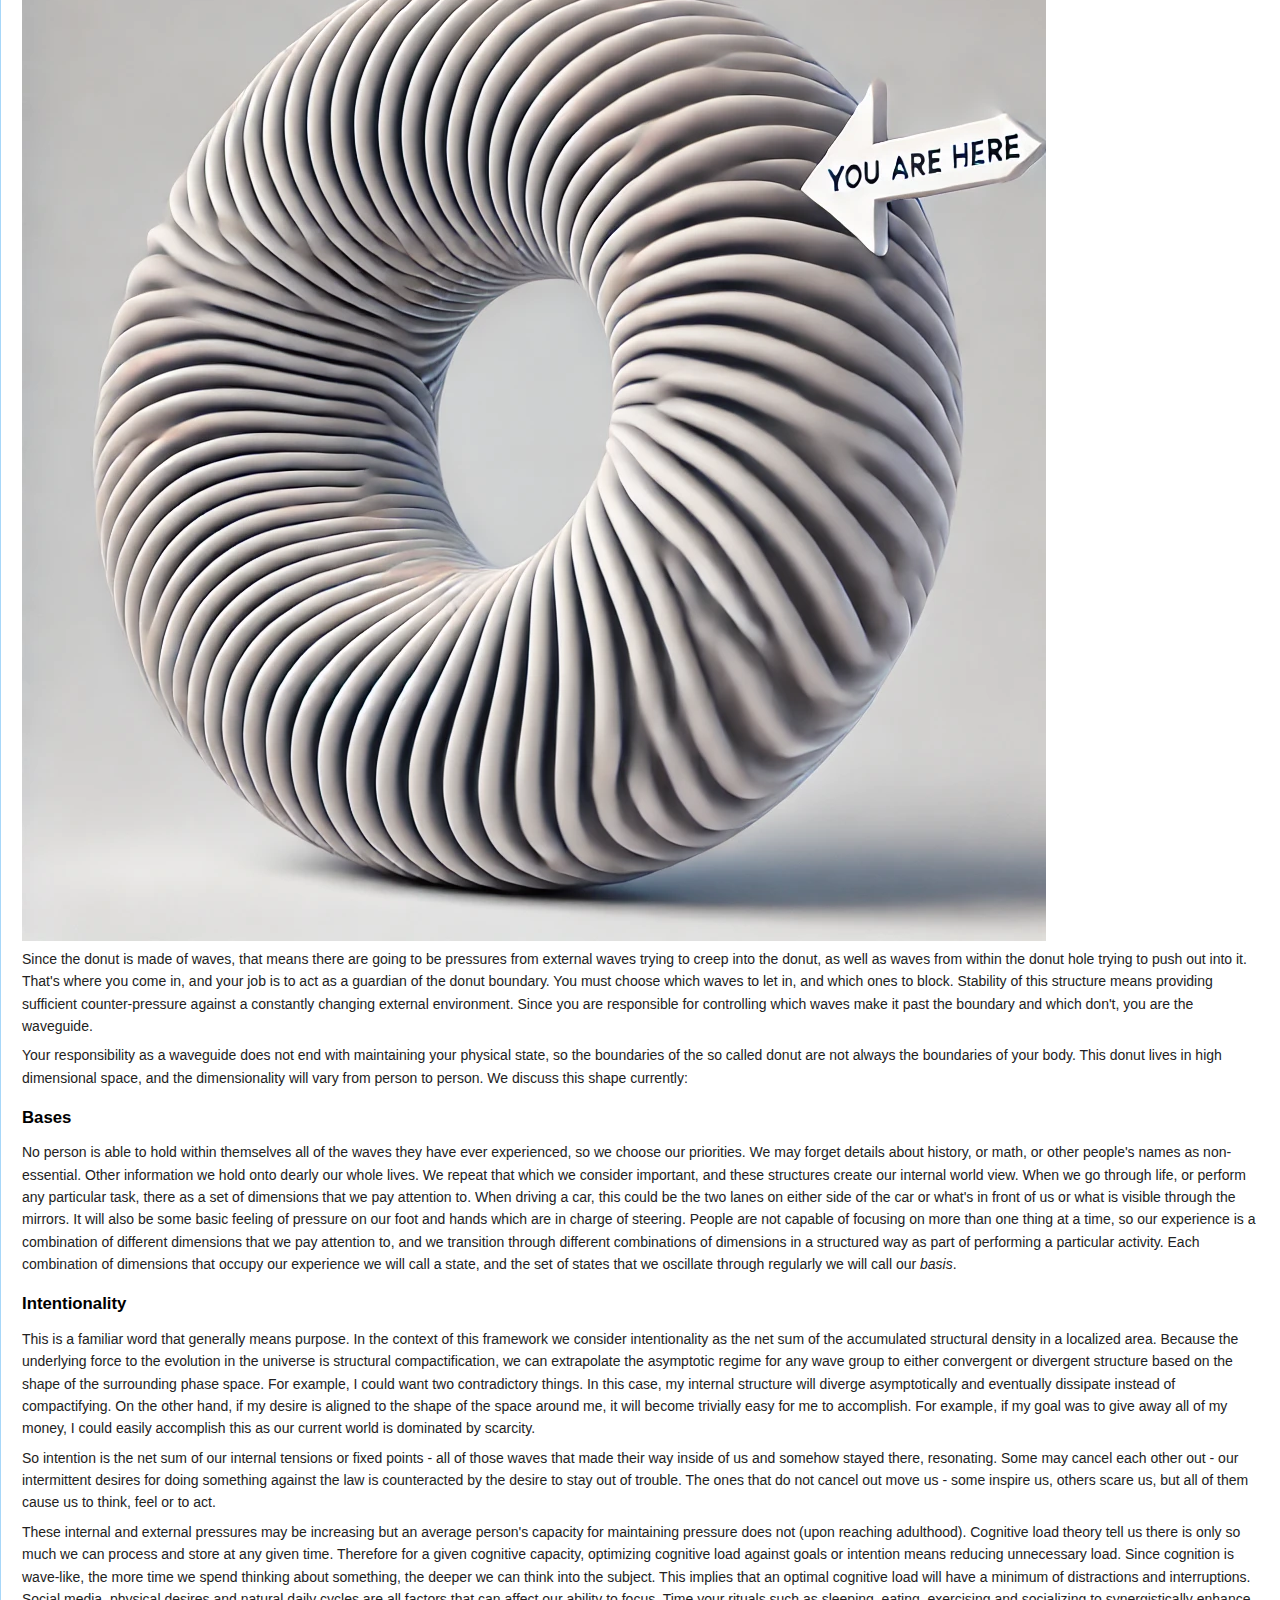
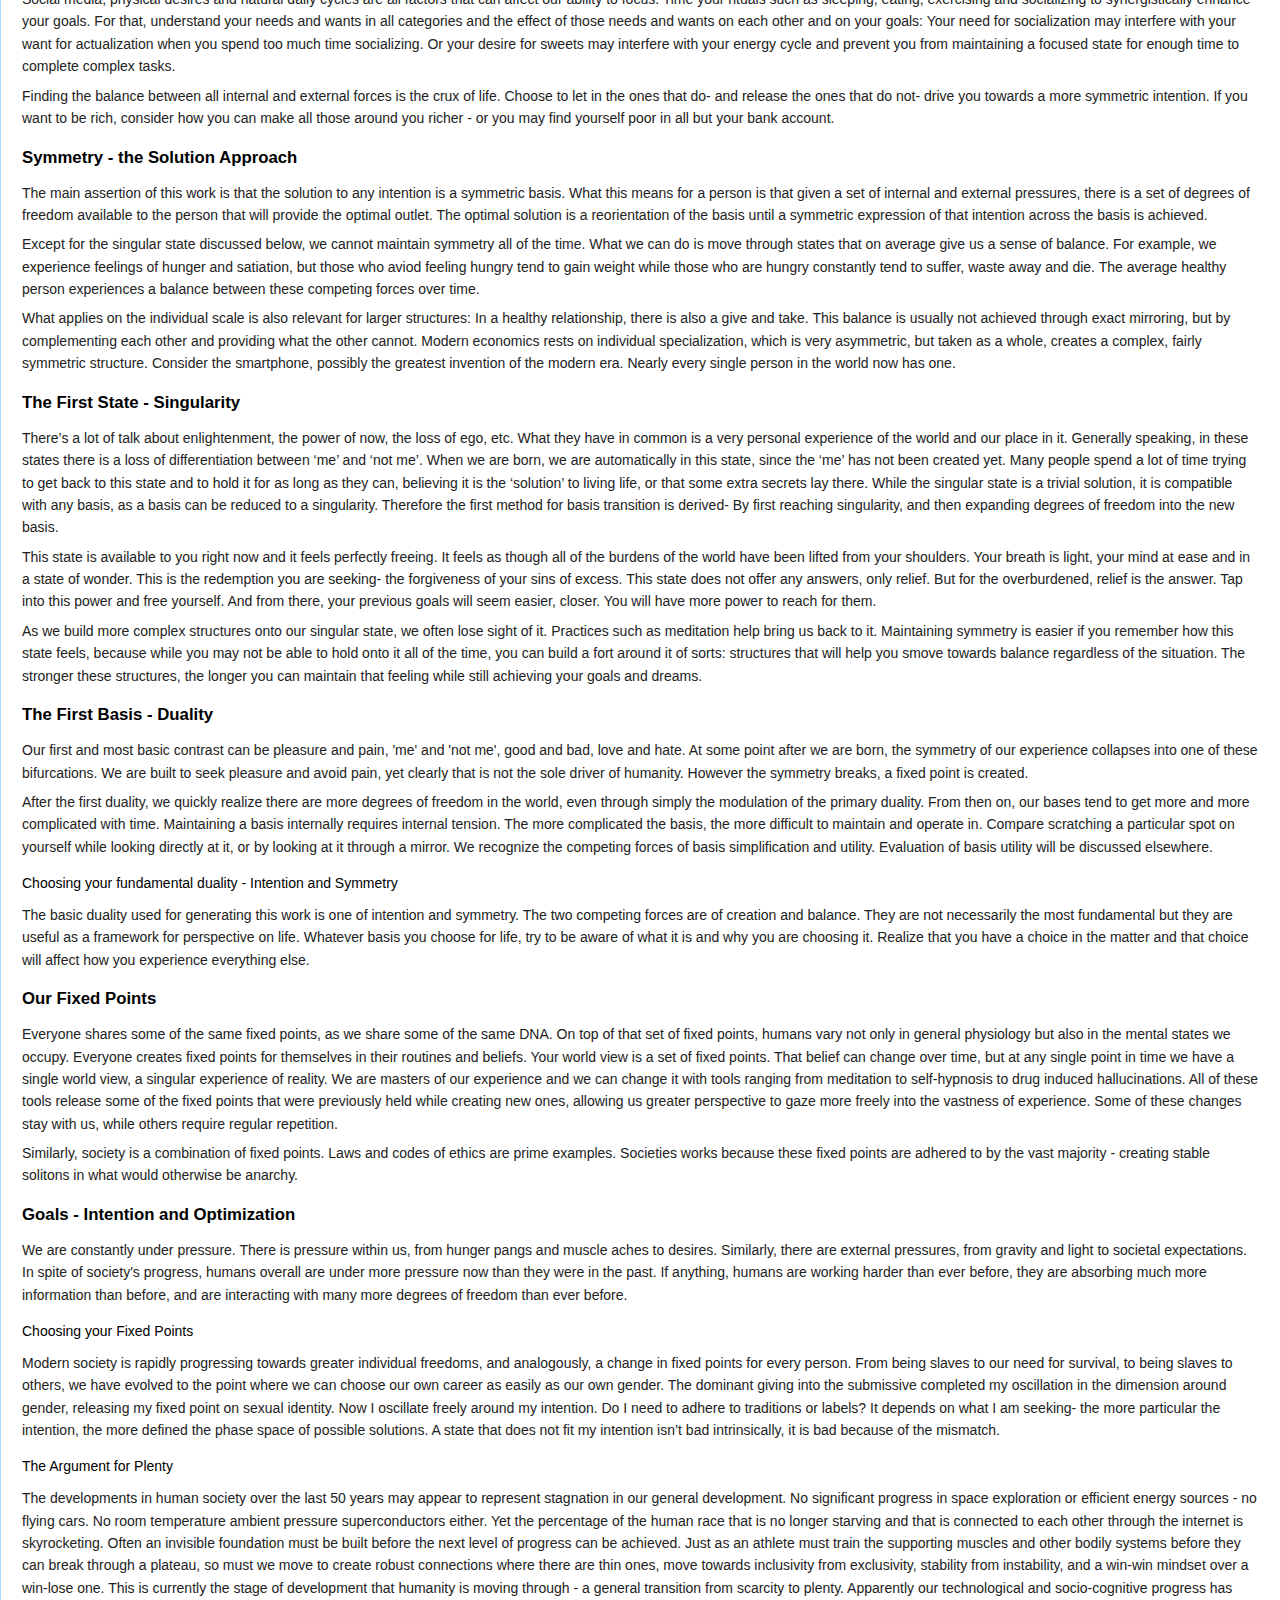
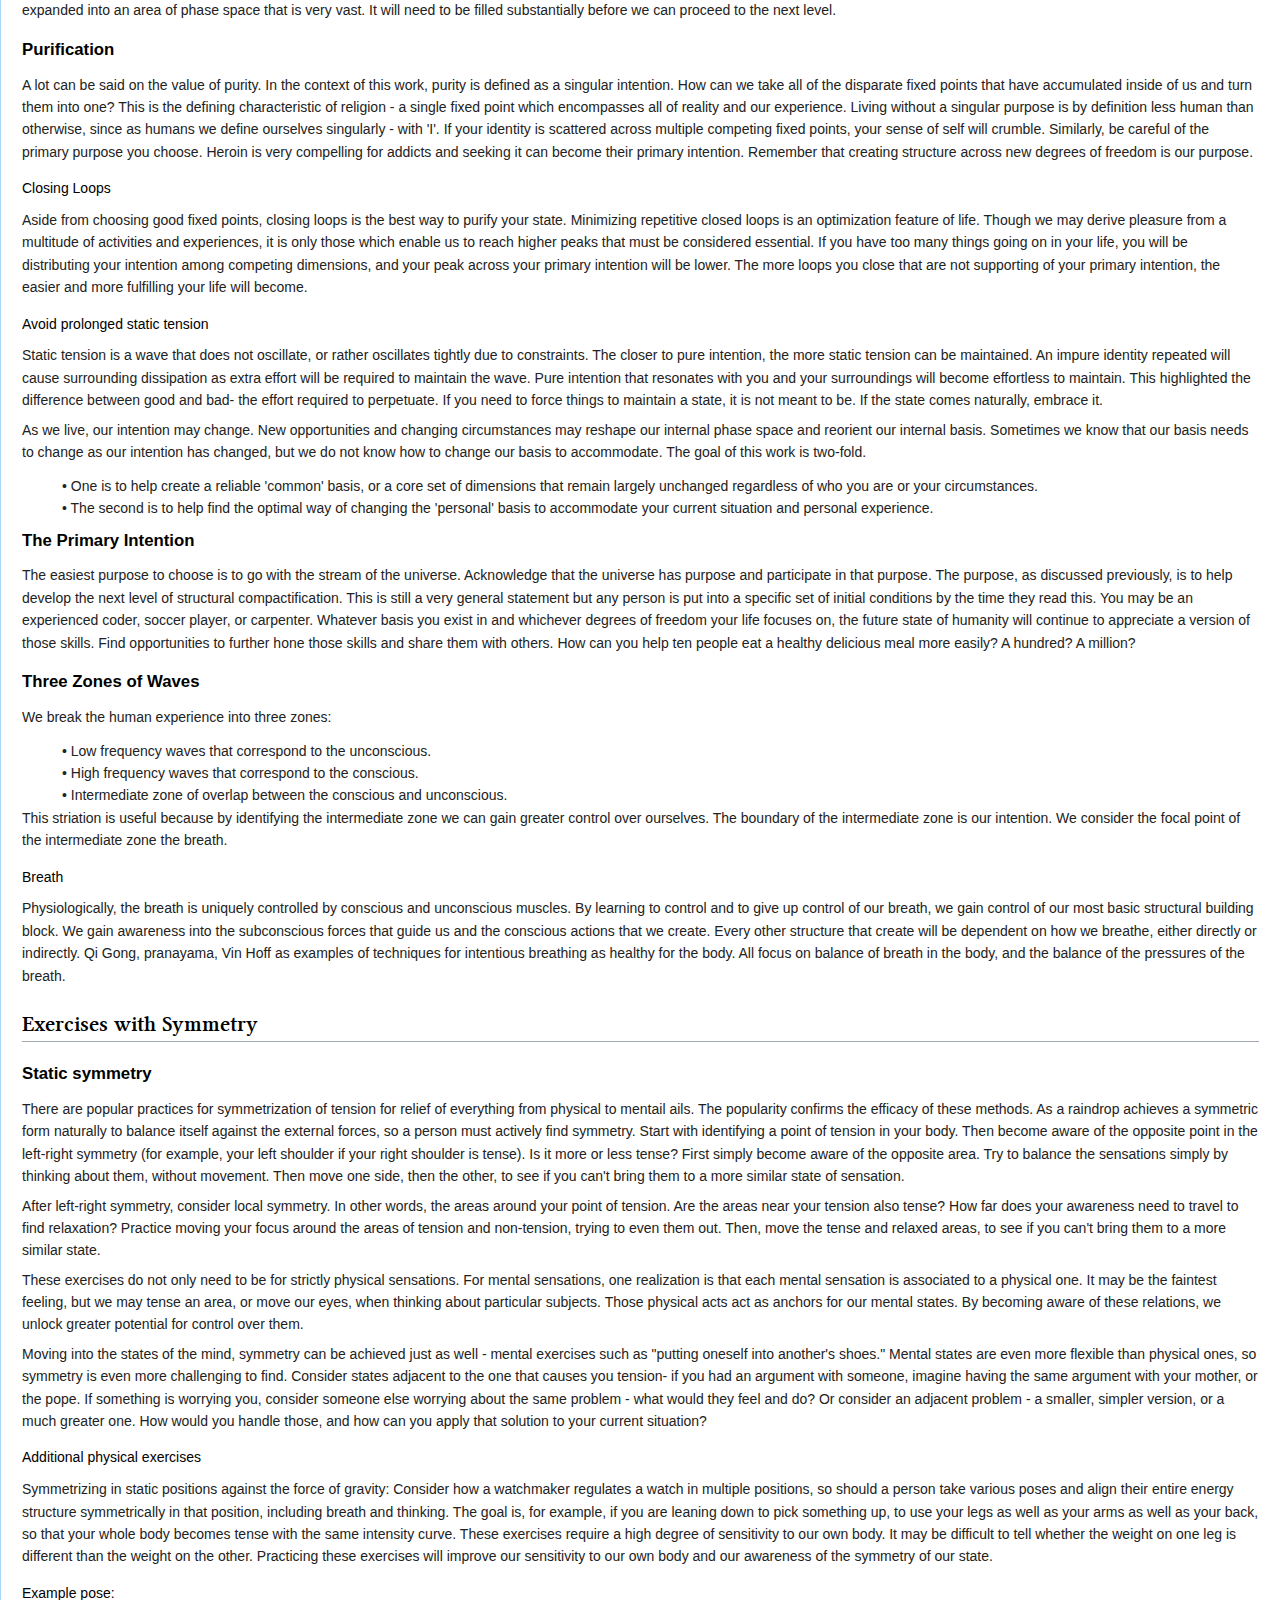
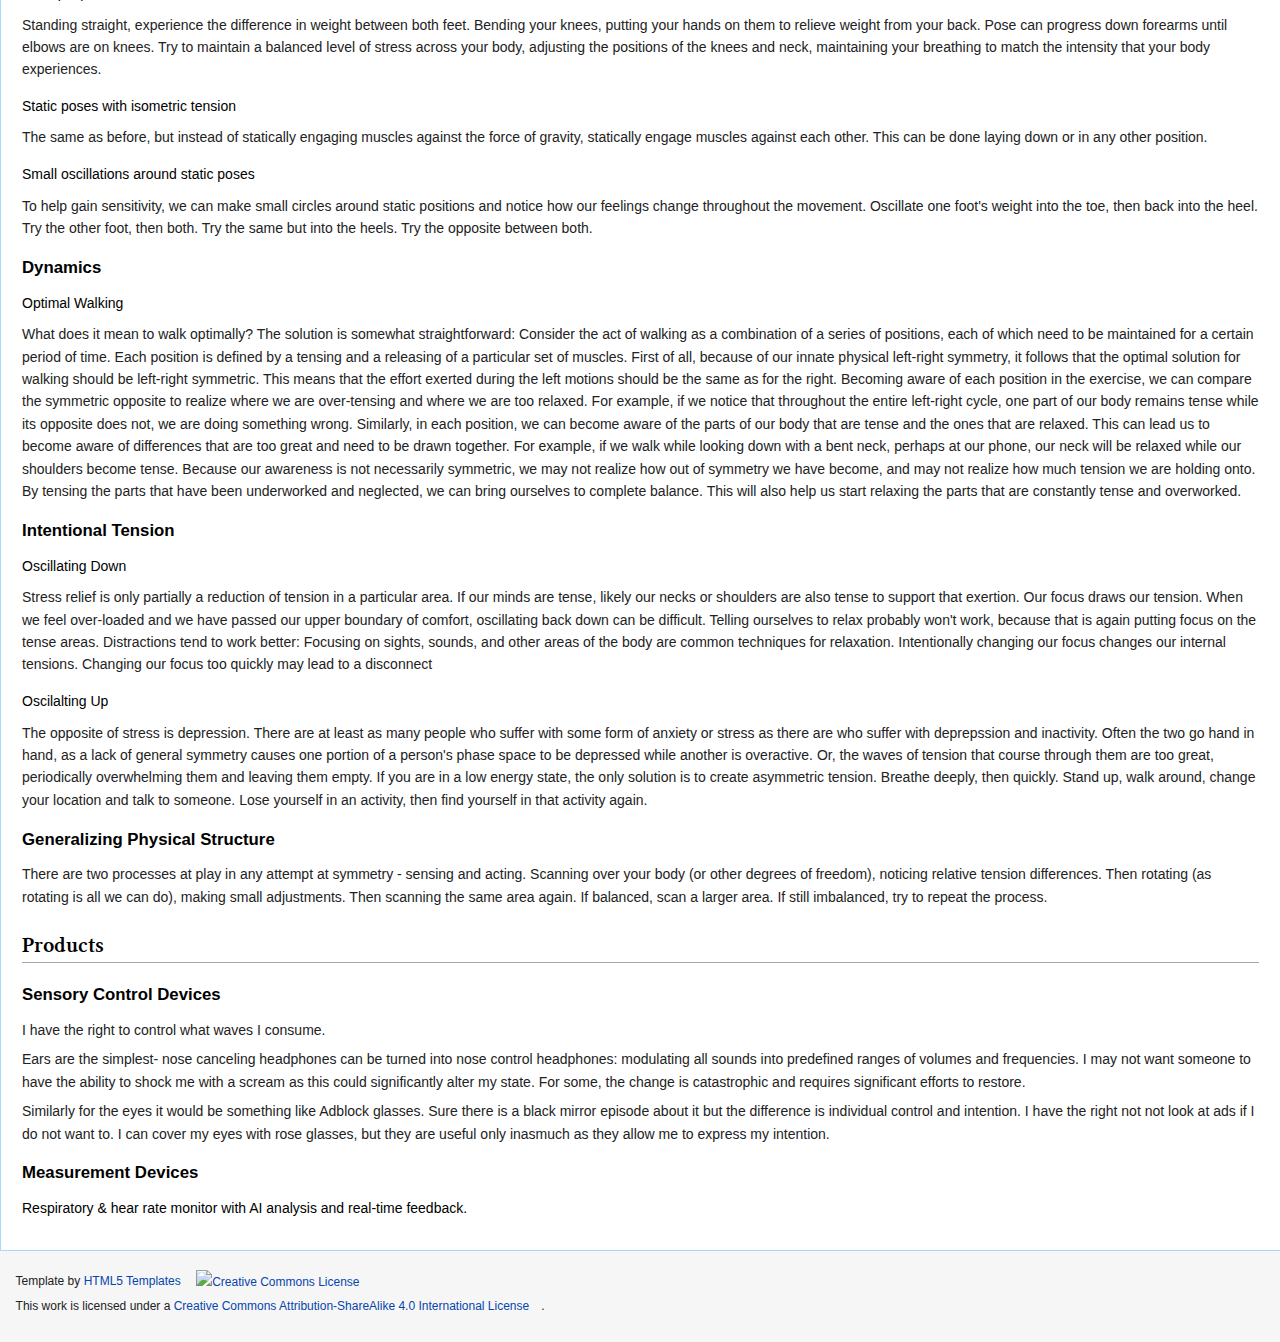
==== commit d5e58f1b: "moving along" ====
--- a/index.html
+++ b/index.html
@@ -73,12 +73,12 @@
 					
 					<div class="contentsPanel">
 						<div class="contentsHeader">Contents</div>
-						<ul>
+						<!--ul>
 							<li><span>1</span><a href="#Motivation">Motivation</a></li>
 							<li><span>2</span><a href="#Summary">Summary</a></li>
 
 
-						</ul>
+						</ul-->
 					</div>
 					 
 					<h2 id="Motivation">Motivation</h2>
@@ -130,9 +130,16 @@
 						Safe Haven
 					</h3>
 					<p> 
-						When reading this, I hope you try to see the forest and the trees and keep in mind the spirit of the effort:
+						I'm not a very good writer, but I hope you try to see the forest and the trees and keep in mind the spirit of the effort:
 						I created a story that is compelling to myself, not necessarily anyone else.  The perspective works for me, and I think some variant can work for others.
 						Consider what parts don't work for you and how you would modify them.  Does that change change the essense of the story?  Can it make it more personal to you?
+					</p>
+
+					<p>
+						Also, the scope of the work is lofty and the contents quite short, which means that the details will be insufficient to fully substantiate the claims.
+						I'm not trying to rigorously prove anything, but to paint with broad brush strokes.  
+						If any of it seems ridiculous, please don't let that stop you from reading the rest.
+						Suspend your disbelief a little and give yourself an opporunity to feel the idea I am trying to express.
 					</p>
 					
 					<p>
@@ -156,7 +163,7 @@
 					
 				
 					
-					<h2 id="GSummary">Start</h2>
+					<h2 id="Start">Start</h2>
 
 
 						<p>
@@ -191,7 +198,7 @@
 
 						
 					
-					<h2 id="Axioms">First Approach - Framework Axioms</h2>
+					<h2 id="Axioms">Framework Axioms</h2>
 					
 					<h3>Wavy nature</h3>
 					<p>
@@ -203,24 +210,22 @@
 						Our sense of permanence is accomplished by waves that (nearly) perfectly repeat themselves and are resilient to change.  In science these are called solitons. Solitons, or stable waves, form the basis of our experience.
 					</p>
 
-					
-
 					<h3>Degrees of Freedom and Phase Space</h3>
 					<p>
 						
 						<b>Assumption 2- Our ability to experience and interact with the world can be decomposed into a finite set of dimensions.<a href="/Symmetry/notes.html#dof"><sup>2</sup></a></b>  
 						There are experiential dimensions for vision, such as up, down, dark, bright, or green and yellow.  
-						There are the dimensions for thought, which is a combination of repetitions of past experiences.
-						They can be the options for action, like raising a hand or uttering a sound.
+						There are the dimensions for thought, which are a combination of repetitions of past experiences.
+						The dimensions can be the options for action, like raising a hand or uttering a sound.
 						Let’s call the space of all possible dimensions phase space.  
 						At any time we are little waves repeating themselves in small sections of phase space, akin to inhabitants of Conway’s Game of Life.
 						To be a little more technical, we can say we experience life in a finite-dimensional section of Hilbert space.
 
 					</p>
+
 					<h3>Generation axiom</h3>
 					<p>
 
-				
 					 <b>
 						Assumption 3 -  Every wave interacts independently with a 'source' to create new dimensions. </b>
 						<i> Note: this axiom is essentially the ER = EPR resolution. </i>
@@ -242,10 +247,9 @@
 						Structure exists because waves tend to repeat themselves after they are created.
 						Each time symmetry breaks, we can imagine a string being held down at a particular point.
 						On a stringed musical instrument, holding the string at various points will create different notes.
+						If you hold the string down at mulitple points, you can make multiple sounds simultaneously.
 						Each symmetry break creates structure and we will call it a fixed point.
 						Structures such as spacial dimensions, fields, particles and light, then atoms, molecules, stars, and eventually people and the idea of singularity.  
-						The tendency of structure in the universe as it relates to evolution is always increasing complexity of structure or information density.  
-						So what we see as evolution is the coalescence of simple structures into complex ones and can be a measure of the acceleration in structural density.
 					</p>
 					
 					<p>
@@ -269,8 +273,10 @@
 							&bull;	The shape of the phase space evolves over time
 						</li>
 					</ul>
-					<p>
-						Let's call the shape of the phase space The Bowl.  
+
+					<p>
+						Since as far as we can tell, the laws of physics do not change over time, the shape of phase space is fixed.
+						Let's call the shape of phase space The Bowl.  
 						The bowl is a convenient mental image because of the following point: 
 						Whereas the rest of the universe is undergoing fairly random chaos, our local region is becoming more and more coherent and orderly.  
 						There is a tendency in nature to fall into ruts of efficiency, such as the forming of stars, the forming of molecules, the evolution of those molecules into self-replicating structures.  
@@ -284,13 +290,15 @@
 					<h3>The Bottom of The Bowl</h3>
 					<p>
 						What is at the bottom of this phase space?  
+						The tendency of structure in the universe seen through the lens of evolution is to always increase the complexity of structure or information density.  
+						So what we see as evolution is the coalescence of simple structures into complex ones and can be a measure of the acceleration in structural density.
 						If we look at evolution before and through ourselves, the pattern that emerges is one of structures that lead to the creation of new degrees of freedom.
-						From this perspective, 'good' and 'evolution' are synonymous with the creation of new stable degrees of freedom. 
+						From this perspective, 'good' and 'evolution' are synonymous with the creation of new stable degrees of freedom, which can be used to further compactify structure or information. 
 						As an example, Ape NFTs or metaverse gear have no meaningful implication in the “physical” world, and while they created new degrees of freedom, their value was limited because they did not lead to anything new after themselves.
 						On the other hand, Bitcoin has created many opportunities for new degrees of freedom built upon the decentralized exchange network, lending to the resilience and value of the original structure. 
 						We see that as information density continues to increase degrees of freedom, humanity has no choice but to interface more directly with technology to keep up. 
 						What happens when structural density begins to approach its asymptote?
-						Is the bottom of the bowl just the start of a new one?
+						Is the bottom of the bowl just the start of a new one?<a href="/Symmetry/notes.html#Futures"><sup>3</sup></a>
 					</p>
 
 					<h3> Universal Purpose</h3>
@@ -313,7 +321,7 @@
 					<p>
 						What do we really control?  We are born into bodies that we did not choose, into a world and a life scenario we did not choose.
 						After that, things will happen, inside of us and outside of us, that we cannot control either.
-						What we do control is that tiny sliver between these two boundaries.
+						What we do control is that tiny sliver between these two boundaries of inside and outside ourselves.
 						And although these boundaries feel very real and different to us, they're actually both part of the same external world.
 						So the analogy of a donut is useful for the purposes of imagination-
 						You are the donut.
@@ -330,7 +338,9 @@
 
 					<p> 
 						Your responsibility as a waveguide does not end with maintaining your physical state, 
-						so the boundaries of the so called donut are not the boundaries of your body.
+						so the boundaries of the so called donut are not always the boundaries of your body.
+						This donut lives in high dimensional space, and the dimensionality will vary from person to person.
+						We discuss this shape currently:
 					</p>
 					
 					<h3>Bases</h3>
@@ -340,14 +350,15 @@
 						Other information we hold onto dearly our whole lives.
 						We repeat that which we consider important, and these structures create our internal world view.
 						When we go through life, or perform any particular task, there as a set of dimensions that we pay attention to.
-						When driving a car, this could be the two lanes on either side of the car along with what's in front of us and what is visible through the mirrors.
+						When driving a car, this could be the two lanes on either side of the car or what's in front of us or what is visible through the mirrors.
+						It will also be some basic feeling of pressure on our foot and hands which are in charge of steering.
 						People are not capable of focusing on more than one thing at a time, so our experience is a combination of different dimensions that we pay attention to,
-						and we may transition through different combinations of dimensions in a structured way as part of performing a particular activity.
+						and we transition through different combinations of dimensions in a structured way as part of performing a particular activity.
 						Each combination of dimensions that occupy our experience we will call a state, and the set of states that we oscillate through regularly we will call our <em>basis</em>.
 						
 					</p>
 					
-					<h4> Intentionality </h4>
+					<h3> Intentionality </h3>
 					<p> 
 						This is a familiar word that generally means purpose.  
 						In the context of this framework we consider intentionality as the net sum of the accumulated structural density in a localized area.
@@ -378,7 +389,7 @@
 					</p>
 
 					<p>
-						Finding the balance between all internal and external forces is the crux of life.  
+						Finding the balance between all internal and external forces is the crux of life.
 						Choose to let in the ones that do- and release the ones that do not- drive you towards a more symmetric intention.
 						If you want to be rich, consider how you can make all those around you richer - or you may find yourself poor in all but your bank account.
 					</p>
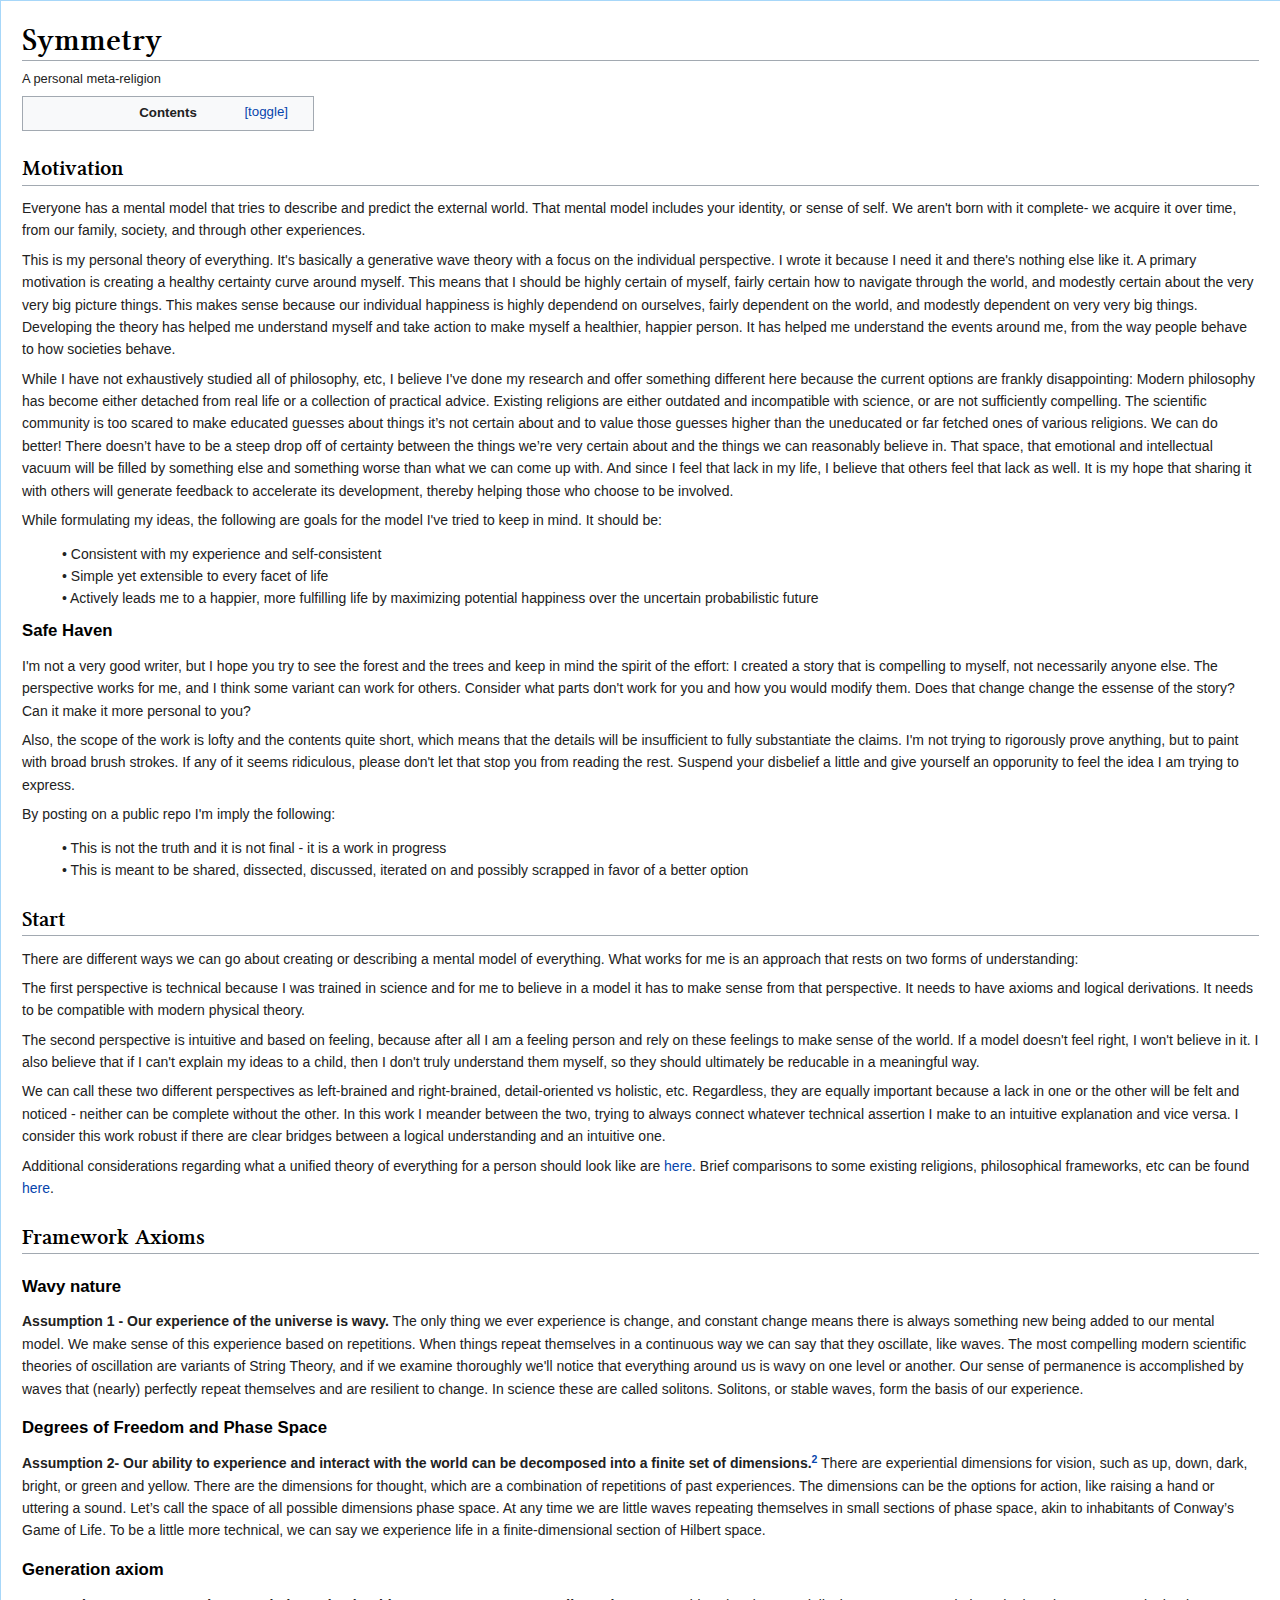
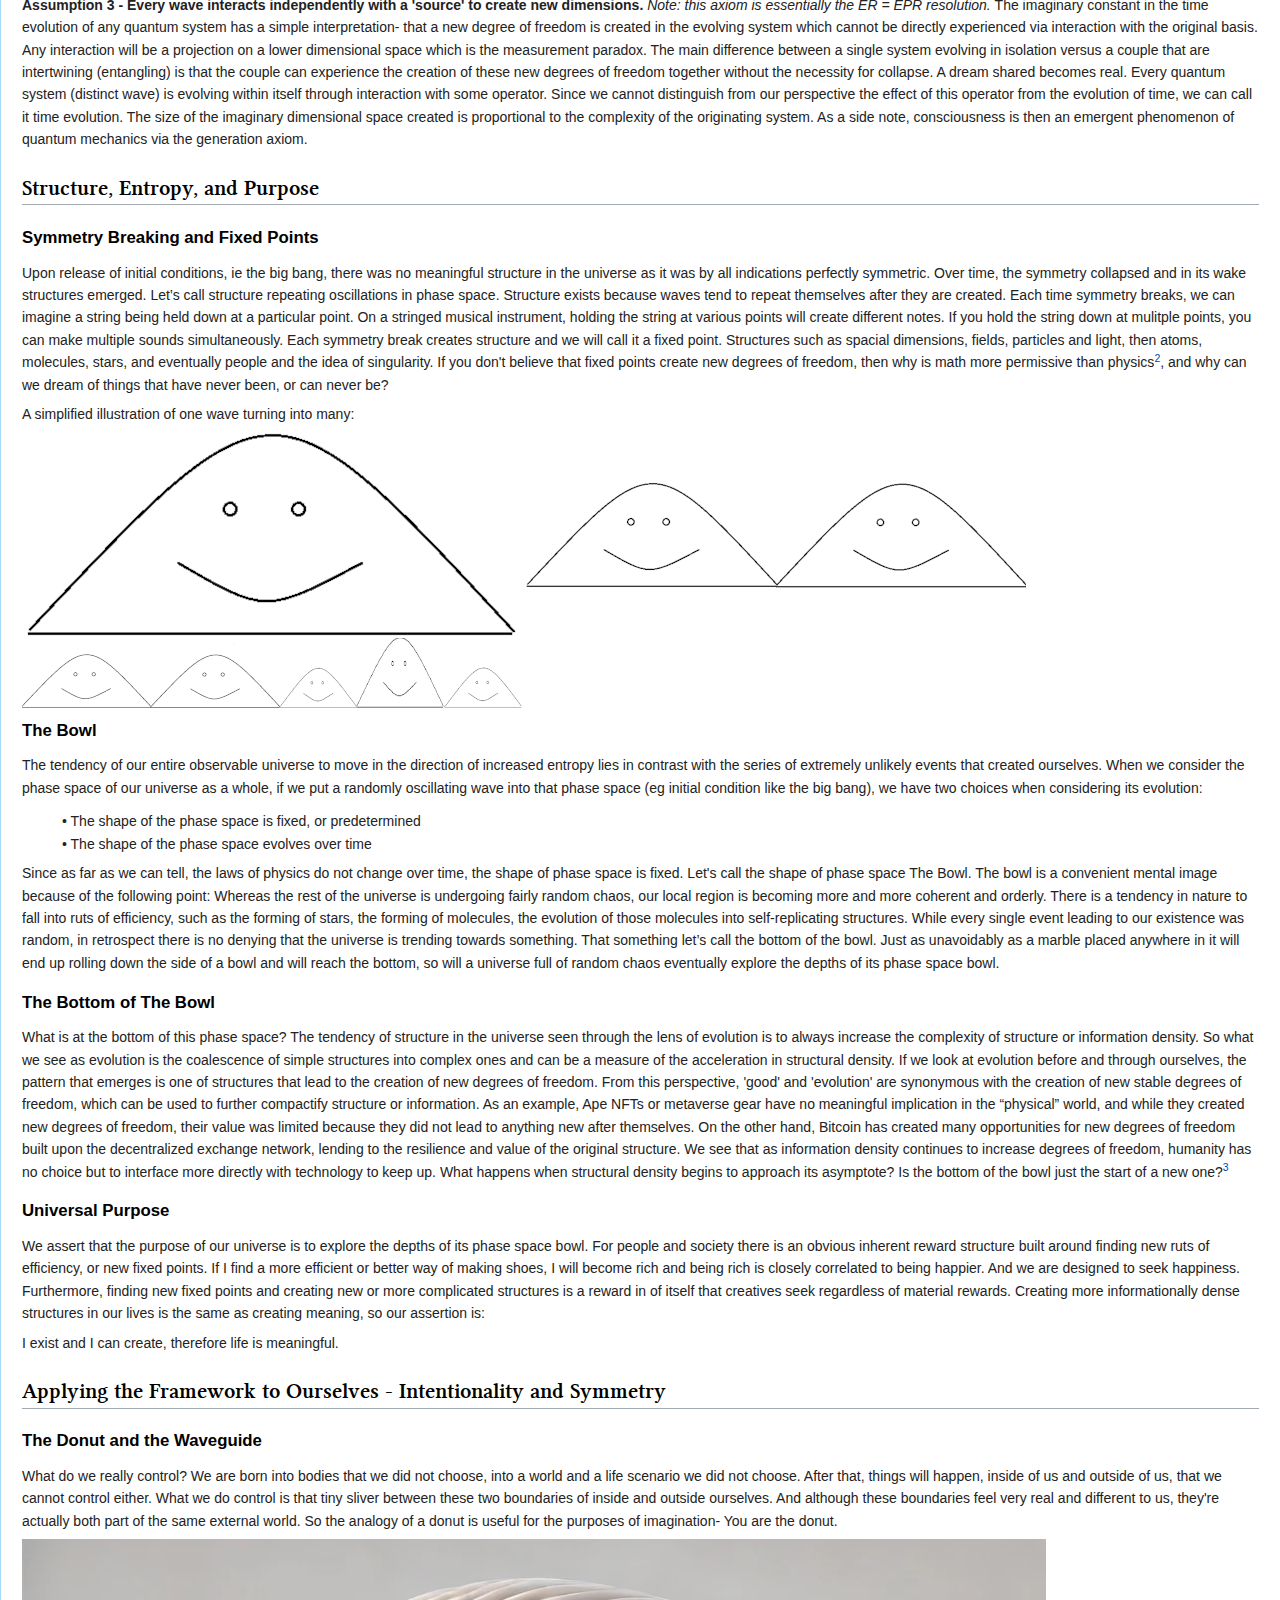
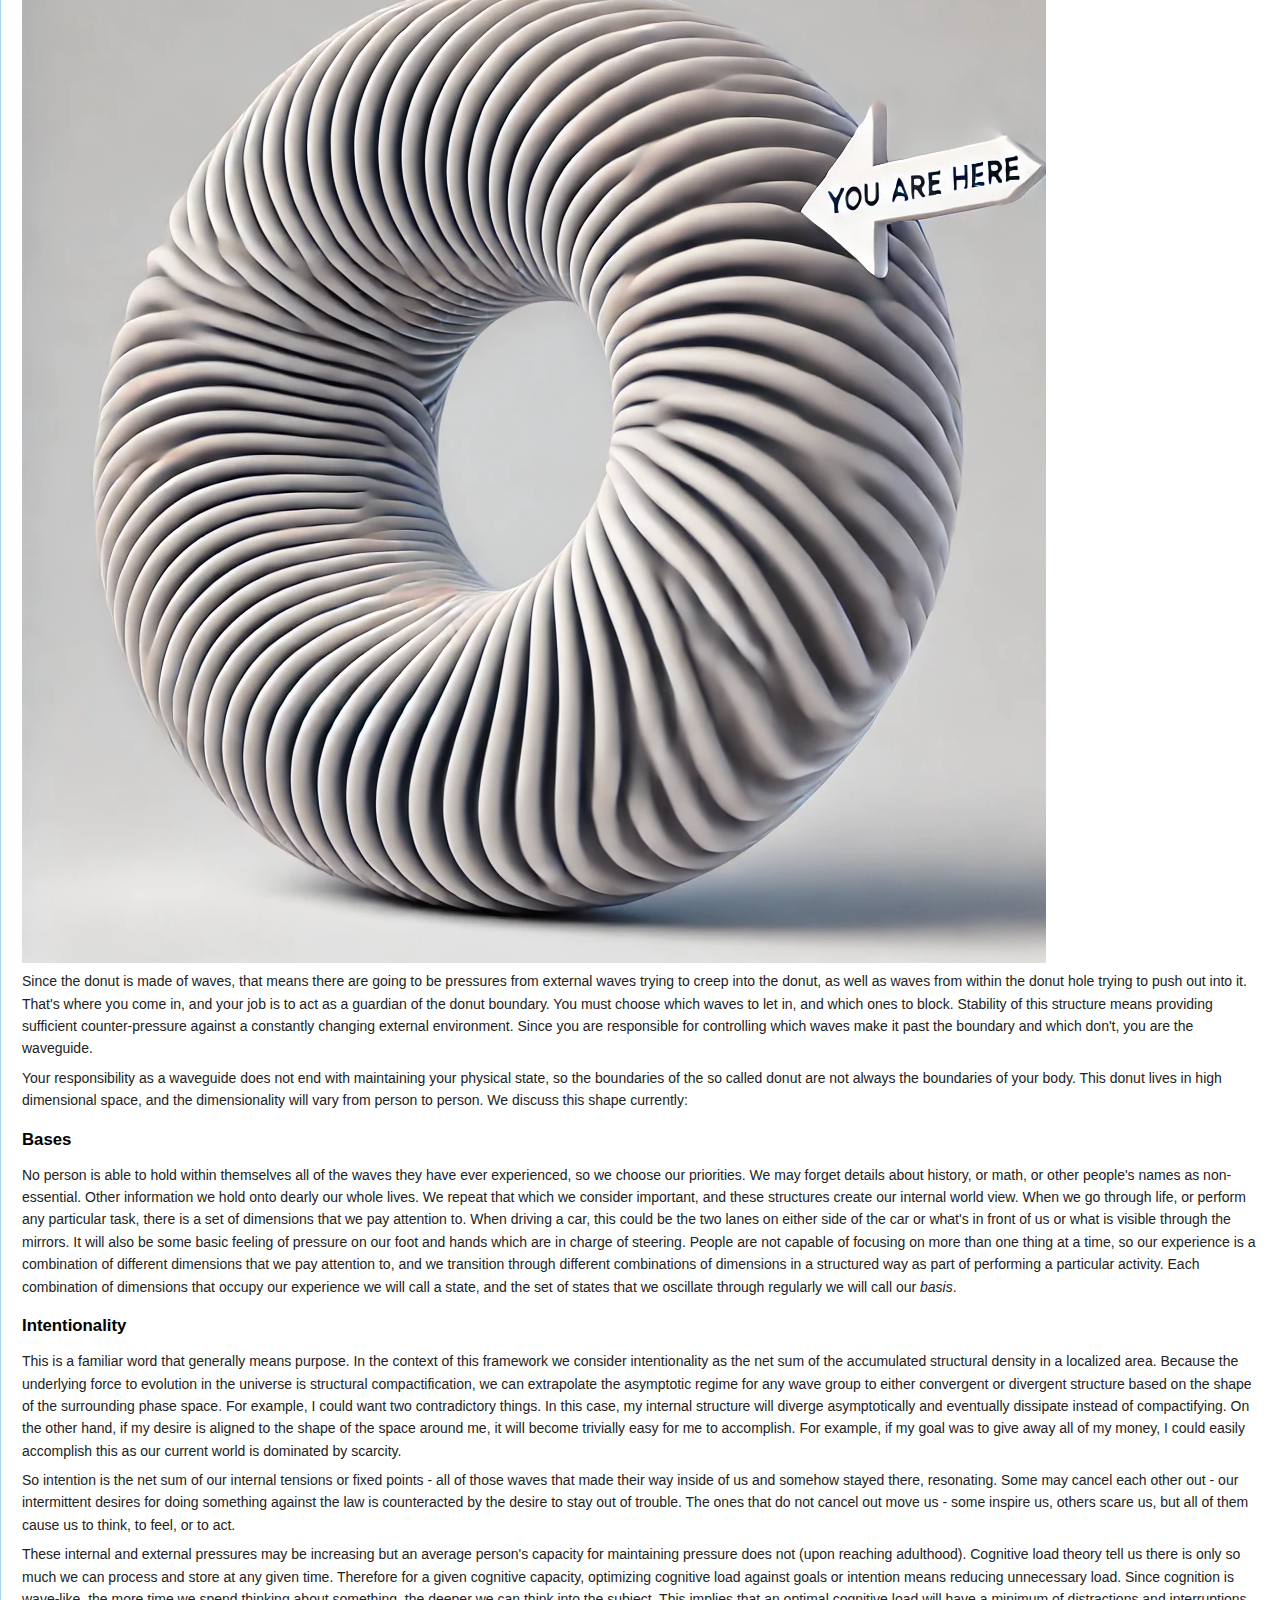
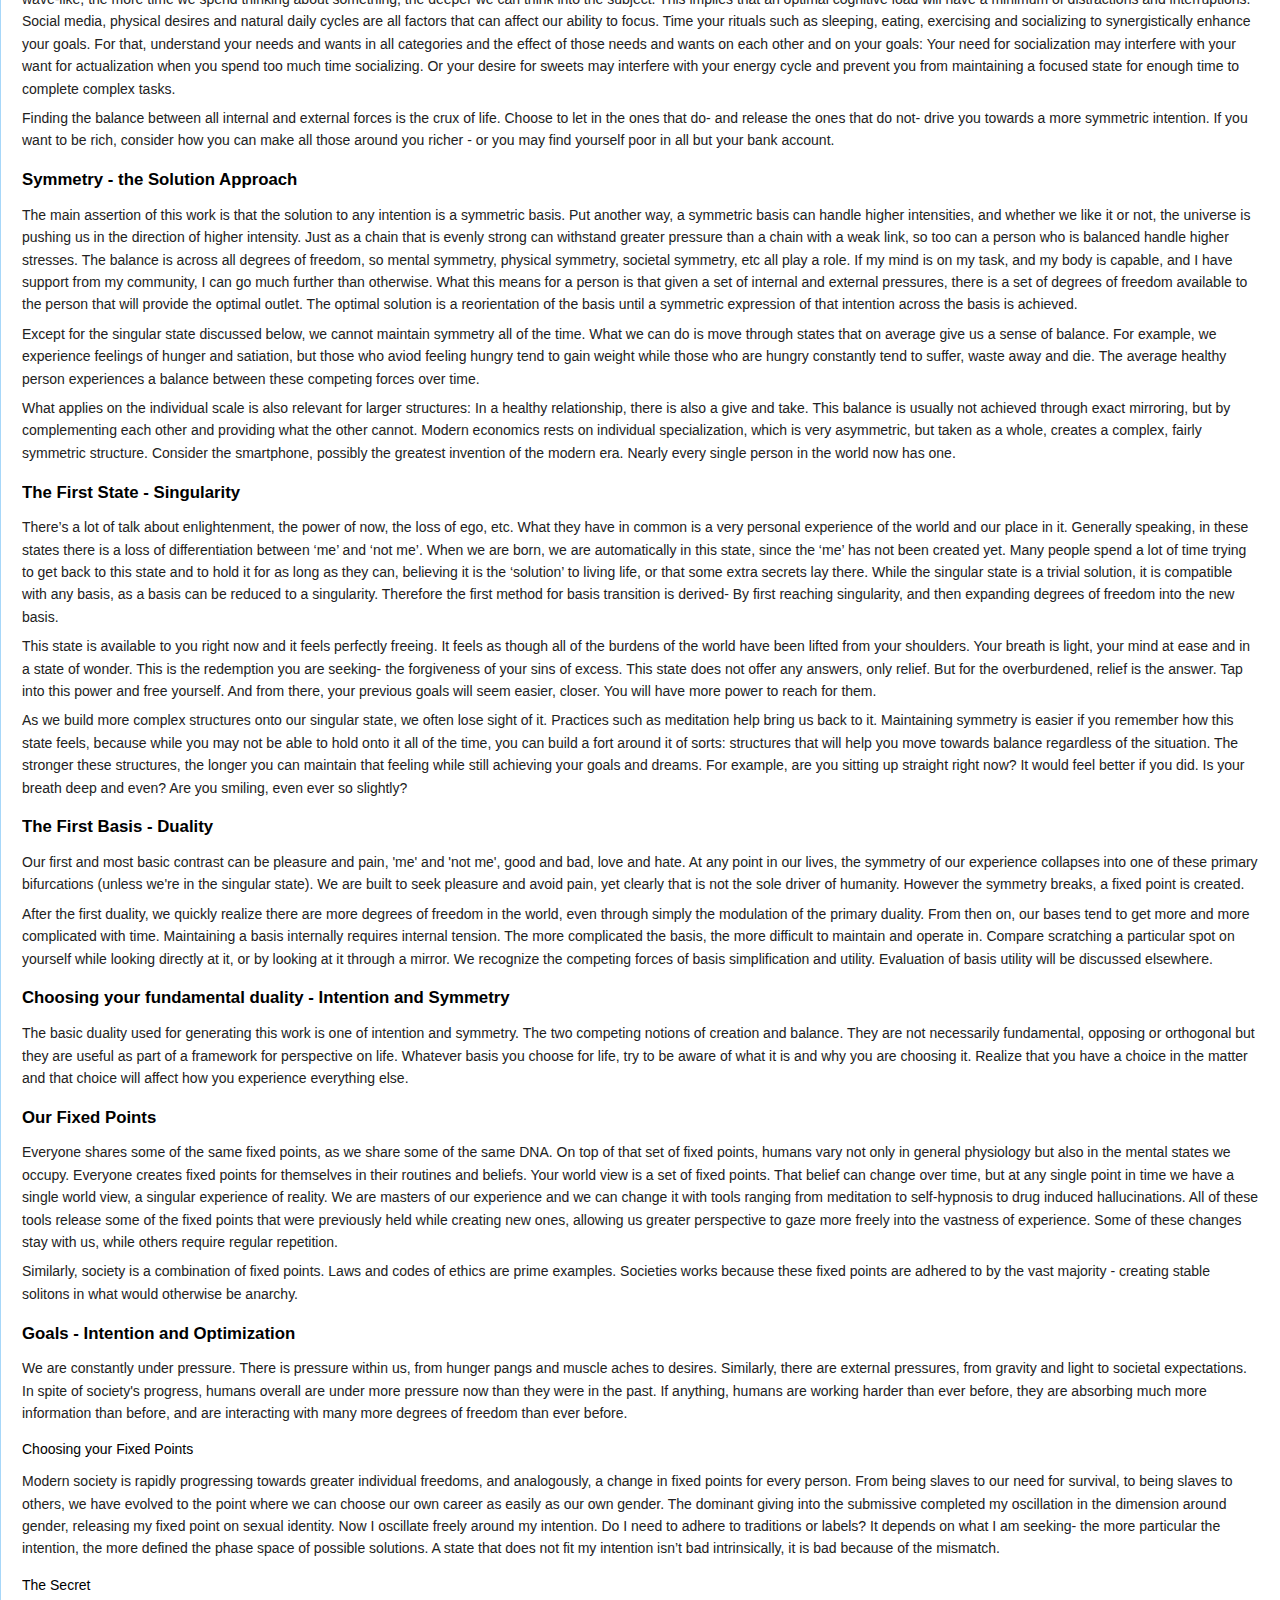
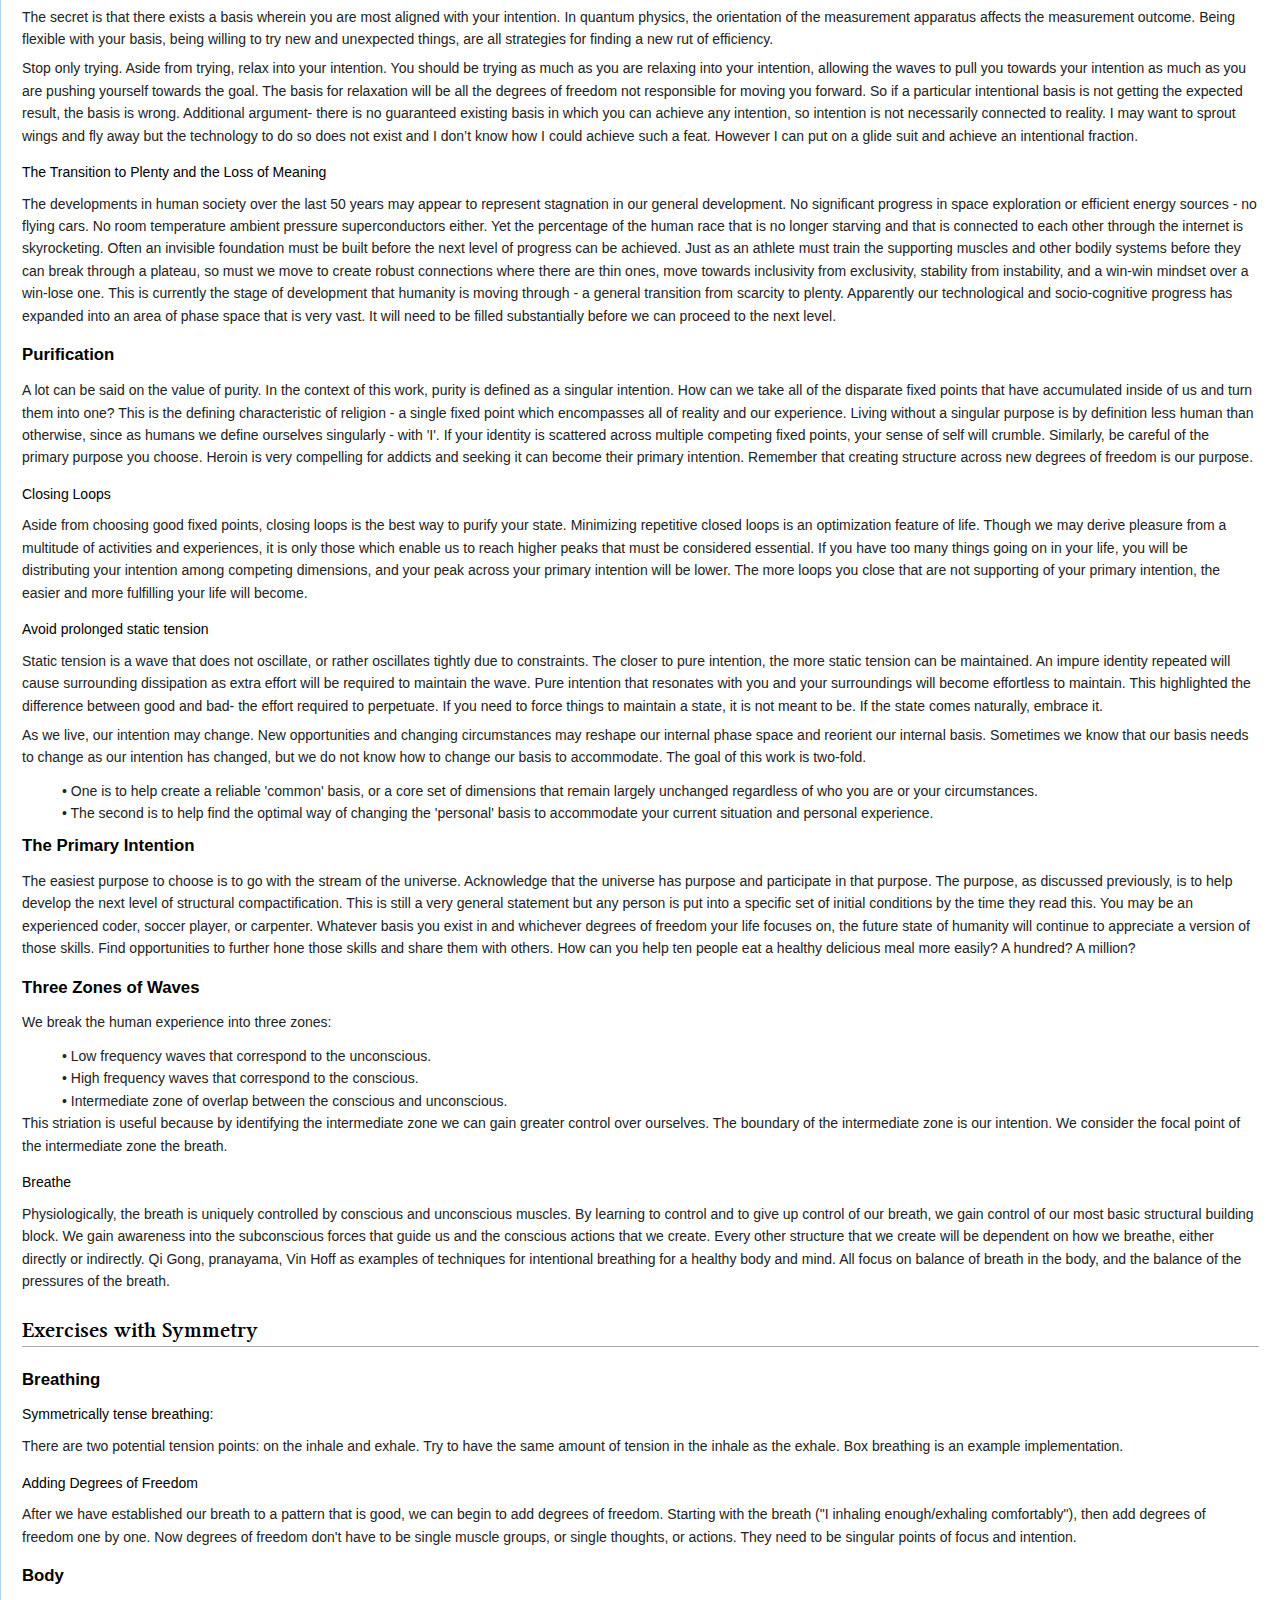
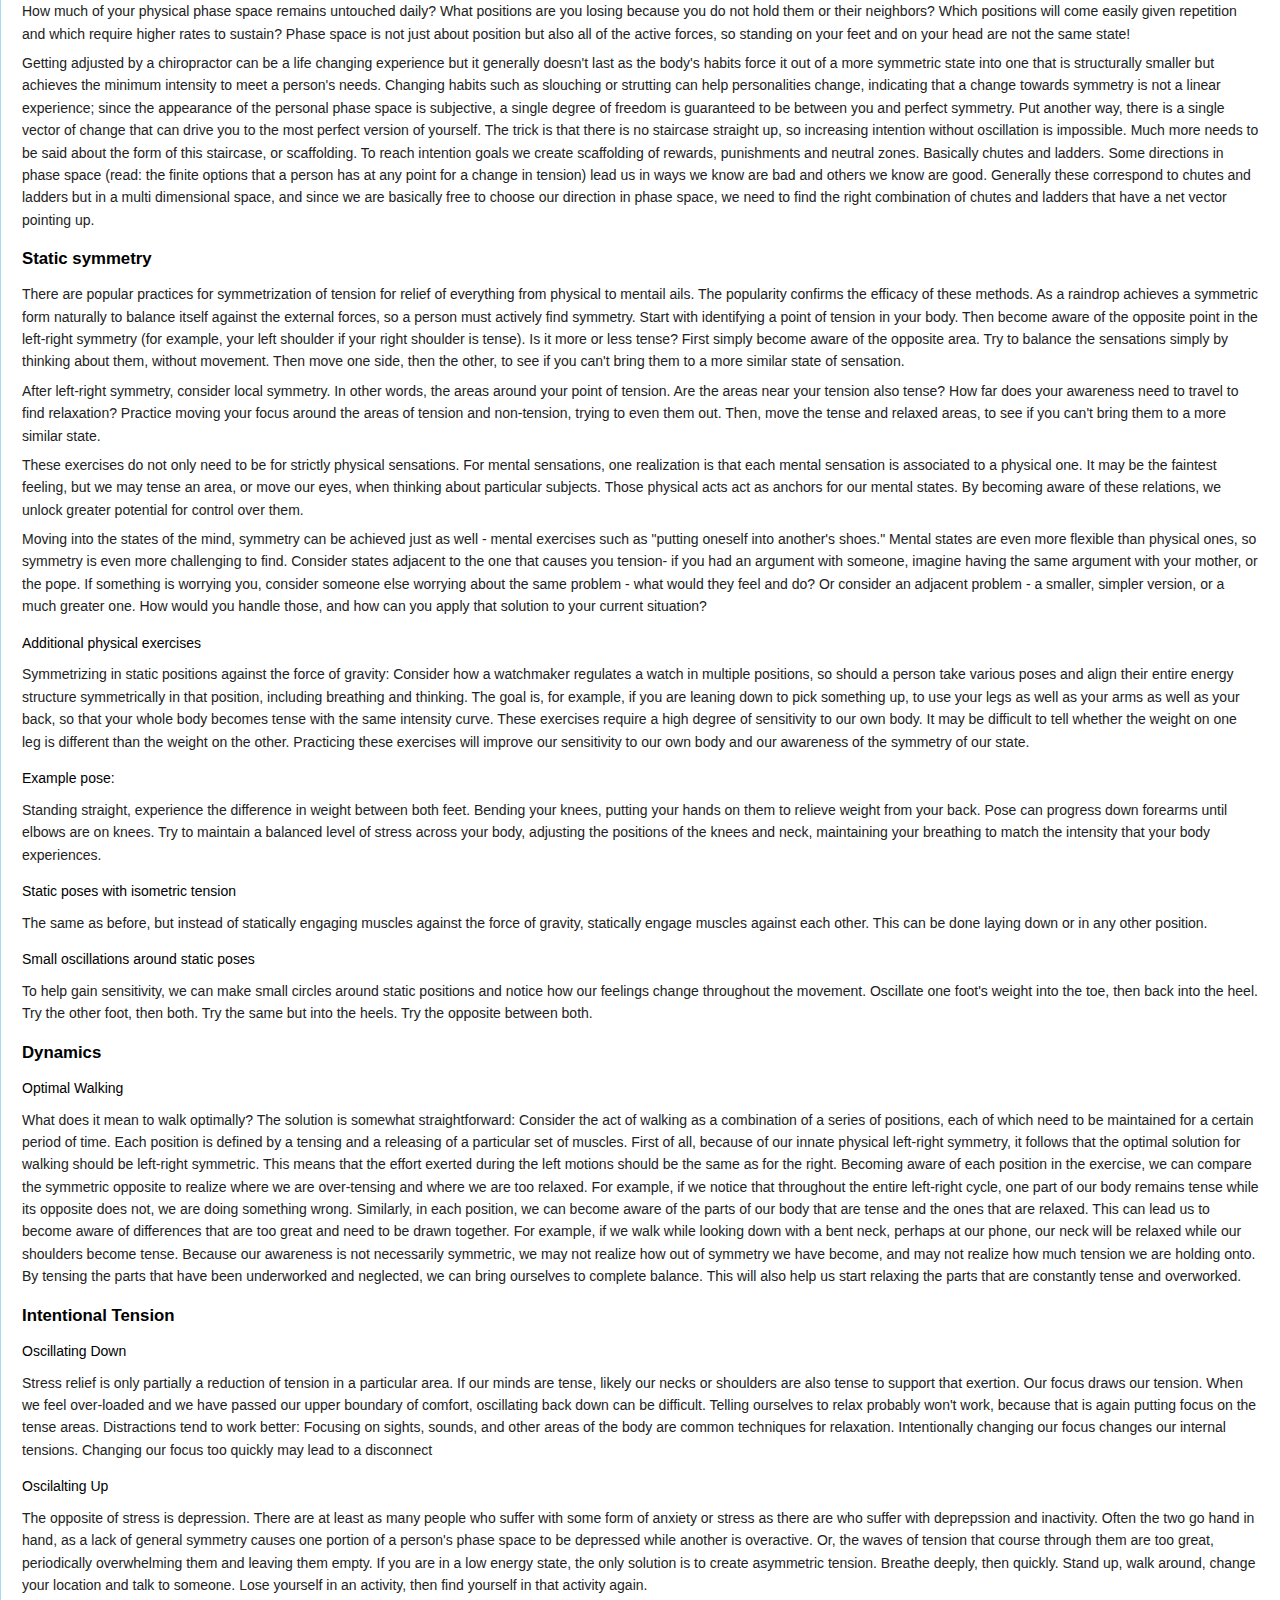
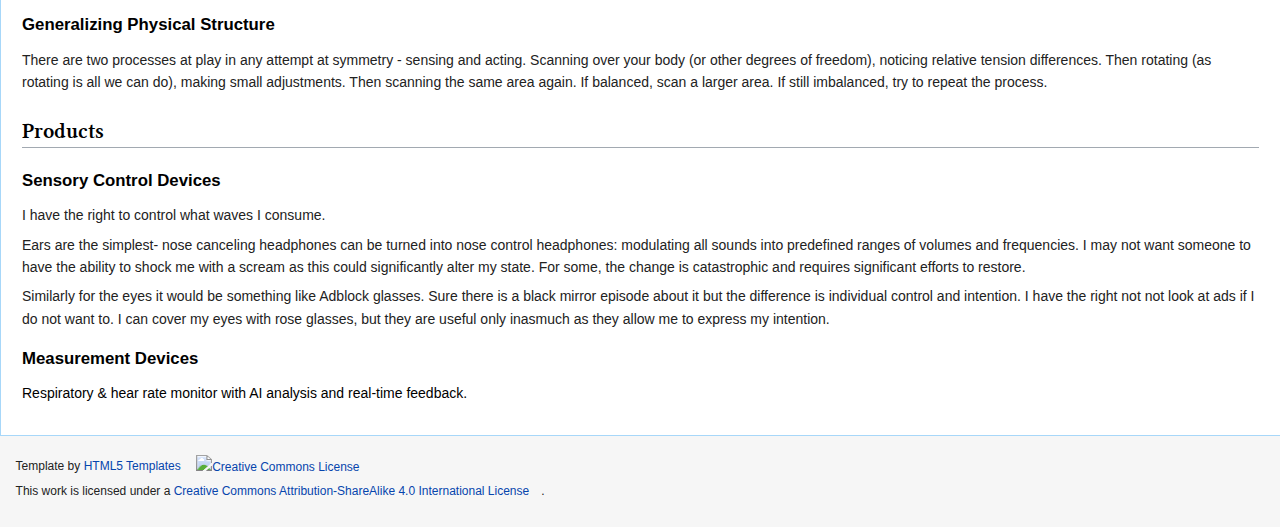
==== commit 868bfa99: "getting closer" ====
--- a/index.html
+++ b/index.html
@@ -249,7 +249,9 @@
 						On a stringed musical instrument, holding the string at various points will create different notes.
 						If you hold the string down at mulitple points, you can make multiple sounds simultaneously.
 						Each symmetry break creates structure and we will call it a fixed point.
-						Structures such as spacial dimensions, fields, particles and light, then atoms, molecules, stars, and eventually people and the idea of singularity.  
+						Structures such as spacial dimensions, fields, particles and light, then atoms, molecules, stars, and eventually people and the idea of singularity. 
+						If you don't believe that fixed points create new degrees of freedom, then why is math more permissive than physics<a href="/Symmetry/notes.html#fixedpointsmath"><sup>2</sup></a>, 
+						and why can we dream of things that have never been, or can never be?
 					</p>
 					
 					<p>
@@ -306,12 +308,12 @@
 						We assert that the purpose of our universe is to explore the depths of its phase space bowl.
 						For people and society there is an obvious inherent reward structure built around finding new ruts of efficiency, or new fixed points.
 						If I find a more efficient or better way of making shoes, I will become rich and being rich is closely correlated to being happier.  And we are designed to seek happiness.
-						Furthermore, finding new fixed points and creating new or more complicated structures is a reward in of itself that may creatives seek regardless of material rewards.
+						Furthermore, finding new fixed points and creating new or more complicated structures is a reward in of itself that creatives seek regardless of material rewards.
 						Creating more informationally dense structures in our lives is the same as creating meaning, so our assertion is:
 					</p>
 
 					<p>
-						I exist, therefore life is meaningful.
+						I exist and I can create, therefore life is meaningful.
 					</p>
 
 					<h2 id="Self">Applying the Framework to Ourselves - Intentionality and Symmetry</h2>
@@ -349,7 +351,7 @@
 						We may forget details about history, or math, or other people's names as non-essential.
 						Other information we hold onto dearly our whole lives.
 						We repeat that which we consider important, and these structures create our internal world view.
-						When we go through life, or perform any particular task, there as a set of dimensions that we pay attention to.
+						When we go through life, or perform any particular task, there is a set of dimensions that we pay attention to.
 						When driving a car, this could be the two lanes on either side of the car or what's in front of us or what is visible through the mirrors.
 						It will also be some basic feeling of pressure on our foot and hands which are in charge of steering.
 						People are not capable of focusing on more than one thing at a time, so our experience is a combination of different dimensions that we pay attention to,
@@ -362,7 +364,7 @@
 					<p> 
 						This is a familiar word that generally means purpose.  
 						In the context of this framework we consider intentionality as the net sum of the accumulated structural density in a localized area.
-						Because the underlying force to the evolution in the universe is structural compactification, 
+						Because the underlying force to evolution in the universe is structural compactification, 
 						we can extrapolate the asymptotic regime for any wave group to either convergent or divergent structure based on the shape of the surrounding phase space.
 						For example, I could want two contradictory things.  
 						In this case, my internal structure will diverge asymptotically and eventually dissipate instead of compactifying.
@@ -372,7 +374,7 @@
 					<p>
 						So intention is the net sum of our internal tensions or fixed points - all of those waves that made their way inside of us and somehow stayed there, resonating.
 						Some may cancel each other out - our intermittent desires for doing something against the law is counteracted by the desire to stay out of trouble.
-						The ones that do not cancel out move us - some inspire us, others scare us, but all of them cause us to think, feel or to act.
+						The ones that do not cancel out move us - some inspire us, others scare us, but all of them cause us to think, to feel, or to act.
 					</p>
 
 					<p> 
@@ -397,7 +399,11 @@
 					<h3>Symmetry - the Solution Approach</h3>
 					
 					<p>
-						The main assertion of this work is that the solution to any intention is a symmetric basis.  
+						The main assertion of this work is that the solution to any intention is a symmetric basis.
+						Put another way, a symmetric basis can handle higher intensities, and whether we like it or not, the universe is pushing us in the direction of higher intensity.
+						Just as a chain that is evenly strong can withstand greater pressure than a chain with a weak link, so too can a person who is balanced handle higher stresses.
+						The balance is across all degrees of freedom, so mental symmetry, physical symmetry, societal symmetry, etc all play a role.
+						If my mind is on my task, and my body is capable, and I have support from my community, I can go much further than otherwise.   
 						What this means for a person is that given a set of internal and external pressures, there is a set of degrees of freedom available to the person that will provide the optimal outlet.
 						The optimal solution is a reorientation of the basis until a symmetric expression of that intention across the basis is achieved.
 					</p>
@@ -446,8 +452,10 @@
 						Practices such as meditation help bring us back to it.
 						Maintaining symmetry is easier if you remember how this state feels,
 						because while you may not be able to hold onto it all of the time, you can build a fort around it of sorts:
-						structures that will help you smove towards balance regardless of the situation.
+						structures that will help you move towards balance regardless of the situation.
 						The stronger these structures, the longer you can maintain that feeling while still achieving your goals and dreams.
+						For example, are you sitting up straight right now?  It would feel better if you did.
+						Is your breath deep and even?  Are you smiling, even ever so slightly?
 					</p>
 
 
@@ -455,7 +463,7 @@
 					
 					<p>
 						Our first and most basic contrast can be pleasure and pain, 'me' and 'not me', good and bad, love and hate.  
-						At some point after we are born, the symmetry of our experience collapses into one of these bifurcations.
+						At any point in our lives, the symmetry of our experience collapses into one of these primary bifurcations (unless we're in the singular state).
 						We are built to seek pleasure and avoid pain, yet clearly that is not the sole driver of humanity.
 						However the symmetry breaks, a fixed point is created.
 					</p>
@@ -468,11 +476,11 @@
 						We recognize the competing forces of basis simplification and utility.  Evaluation of basis utility will be discussed elsewhere.
 					</p>
 
-					<h4> Choosing your fundamental duality - Intention and Symmetry</h4>
-
-					<p>
-						The basic duality used for generating this work is one of intention and symmetry.  The two competing forces are of creation and balance.
-						They are not necessarily the most fundamental but they are useful as a framework for perspective on life.
+					<h3> Choosing your fundamental duality - Intention and Symmetry</h3>
+
+					<p>
+						The basic duality used for generating this work is one of intention and symmetry.  The two competing notions of creation and balance.
+						They are not necessarily fundamental, opposing or orthogonal but they are useful as part of a framework for perspective on life.
 						Whatever basis you choose for life, try to be aware of what it is and why you are choosing it.
 						Realize that you have a choice in the matter and that choice will affect how you experience everything else.
 					</p>
@@ -514,7 +522,27 @@
 						A state that does not fit my intention isn’t bad intrinsically, it is bad because of the mismatch. 
 					</p>
 
-					<h4> The Argument for Plenty </h4>
+					<h4> The Secret</h4>
+
+					<p>
+						The secret is that there exists a basis wherein you are most aligned with your intention.
+						In quantum physics, the orientation of the measurement apparatus affects the measurement outcome.
+						Being flexible with your basis, being willing to try new and unexpected things, are all strategies for finding a new rut of efficiency.
+					</p>
+					<p>
+						Stop only trying. Aside from trying, relax into your intention. 
+						You should be trying as much as you are relaxing into your intention, 
+						allowing the waves to pull you towards your intention as much as you are pushing yourself towards the goal. 
+						The basis for relaxation will be all the degrees of freedom not responsible for moving you forward. 
+						So if a particular intentional basis is not getting the expected result, the basis is wrong. 
+						Additional argument- there is no guaranteed existing basis in which you can achieve any intention, so intention is not necessarily connected to reality. 
+						I may want to sprout wings and fly away but the technology to do so does not exist and I don’t know how I could achieve such a feat. 
+						However I can put on a glide suit and achieve an intentional fraction.  
+
+					</p>
+
+
+					<h4> The Transition to Plenty and the Loss of Meaning</h4>
 					
 					<p>
 						The developments in human society over the last 50 years may appear to represent stagnation in our general development.
@@ -616,18 +644,57 @@
 							We consider the focal point of the intermediate zone the breath. 
 							
 					</p>
-					<h4> Breath </h4>
+					<h4> Breathe </h4>
 					<p>
 						
 						Physiologically, the breath is uniquely controlled by conscious and unconscious muscles.
 						By learning to control and to give up control of our breath, we gain control of our most basic structural building block.
 						We gain awareness into the subconscious forces that guide us and the conscious actions that we create.
-						Every other structure that create will be dependent on how we breathe, either directly or indirectly.
-						Qi Gong, pranayama, Vin Hoff as examples of techniques for intentious breathing as healthy for the body.  
+						Every other structure that we create will be dependent on how we breathe, either directly or indirectly.
+						Qi Gong, pranayama, Vin Hoff as examples of techniques for intentional breathing for a healthy body and mind.  
 						All focus on balance of breath in the body, and the balance of the pressures of the breath.
 					</p>
 					
 					<h2 id="Exercises">Exercises with Symmetry</h2>
+
+					<h3> Breathing </h3>
+					<h4> Symmetrically tense breathing: </h4>
+					<p>
+						
+						There are two potential tension points: on the inhale and exhale. Try to have the same amount of tension in the inhale as the exhale.
+						Box breathing is an example implementation.
+					</p>
+
+					<h4> Adding Degrees of Freedom </h4>
+					<p>
+						After we have established our breath to a pattern that is good, we can begin to add degrees of freedom. 
+						Starting with the breath ("I inhaling enough/exhaling comfortably"), then add degrees of freedom one by one.
+						Now degrees of freedom don't have to be single muscle groups, or single thoughts, or actions.  They need to be singular points of focus and intention.
+
+					</p>
+
+					<h3> Body </h3>
+					<p>			
+						How much of your physical phase space remains untouched daily? 
+						What positions are you losing because you do not hold them or their neighbors? 
+						Which positions will come easily given repetition and which require higher rates to sustain? 
+						Phase space is not just about position but also all of the active forces, so standing on your feet and on your head are not the same state!
+					</p>
+
+					<p>
+						Getting adjusted by a chiropractor can be a life changing experience but it generally doesn't last as the body's habits force it out of a more symmetric state into one that is structurally smaller but 
+						achieves the minimum intensity to meet a person's needs. 
+						Changing habits such as slouching or strutting can help personalities change, indicating that a change towards symmetry is not a linear experience; 
+						since the appearance of the personal phase space is subjective, a single degree of freedom is guaranteed to be between you and perfect symmetry. 
+						Put another way, there is a single vector of change that can drive you to the most perfect version of yourself.
+						The trick is that there is no staircase straight up, so increasing intention without oscillation is impossible. 
+						Much more needs to be said about the form of this staircase, or scaffolding. 
+						To reach intention goals we create scaffolding of rewards, punishments and neutral zones. Basically chutes and ladders. 
+						Some directions in phase space (read: the finite options that a person has at any point for a change in tension) lead us in ways we know are bad and others we know are good.
+						Generally these correspond to chutes and ladders but in a multi dimensional space, and since we are basically free to choose our direction in phase space, 
+						we need to find the right combination of chutes and ladders that have a net vector pointing up.
+					</p>
+
 					<h3>Static symmetry</h3>
 					
 					<p> 
@@ -668,7 +735,7 @@
 					<h4> Additional physical exercises</h4>
 					<p>
 						Symmetrizing in static positions against the force of gravity:
-						Consider how a watchmaker regulates a watch in multiple positions, so should a person take various poses and align their entire energy structure symmetrically in that position, including breath and thinking. 
+						Consider how a watchmaker regulates a watch in multiple positions, so should a person take various poses and align their entire energy structure symmetrically in that position, including breathing and thinking. 
 						The goal is, for example, if you are leaning down to pick something up, to use your legs as well as your arms as well as your back, so that your whole body becomes tense with the same intensity curve.
 						These exercises require a high degree of sensitivity to our own body.  It may be difficult to tell whether the weight on one leg is different than the weight on the other.
 						Practicing these exercises will improve our sensitivity to our own body and our awareness of the symmetry of our state.  
@@ -715,7 +782,7 @@
 						
 					</p>
 
-
+				
 					<h3> Intentional Tension</h3>
 
 					<h4> Oscillating Down</h4>
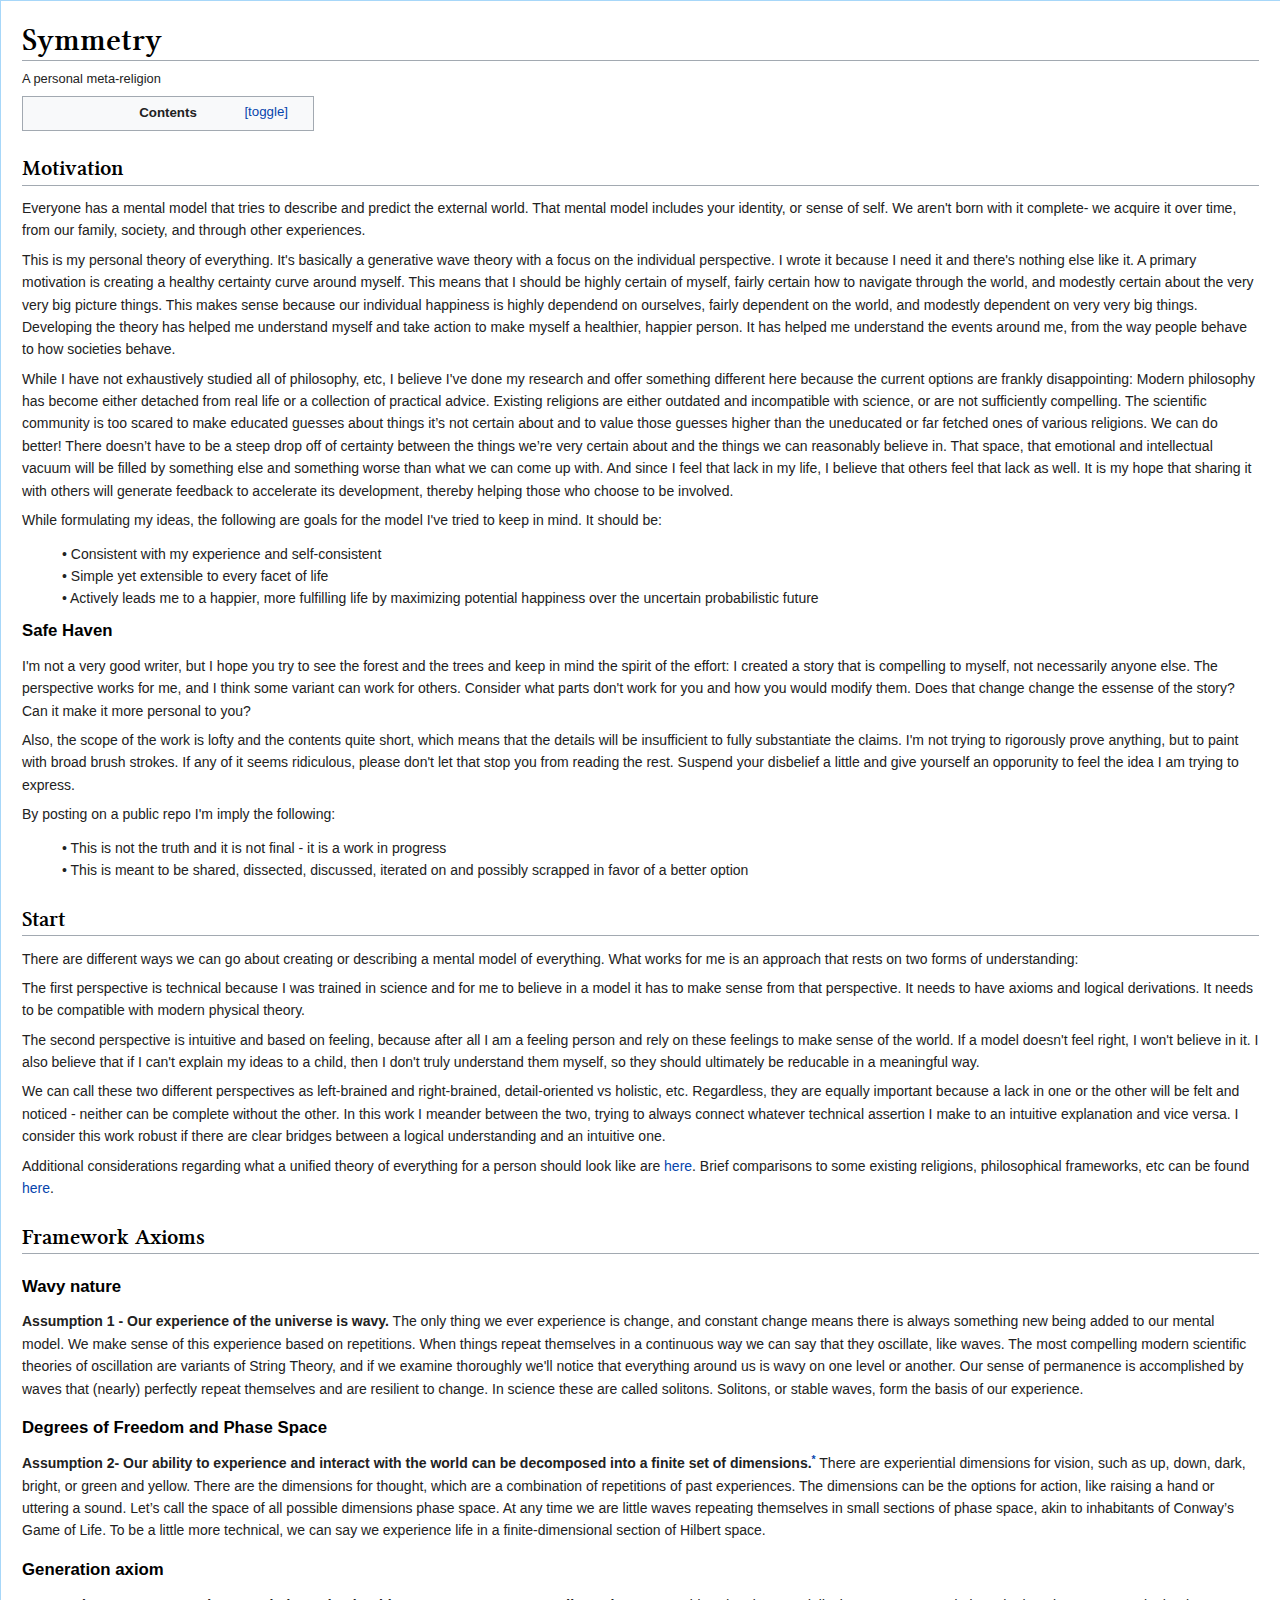
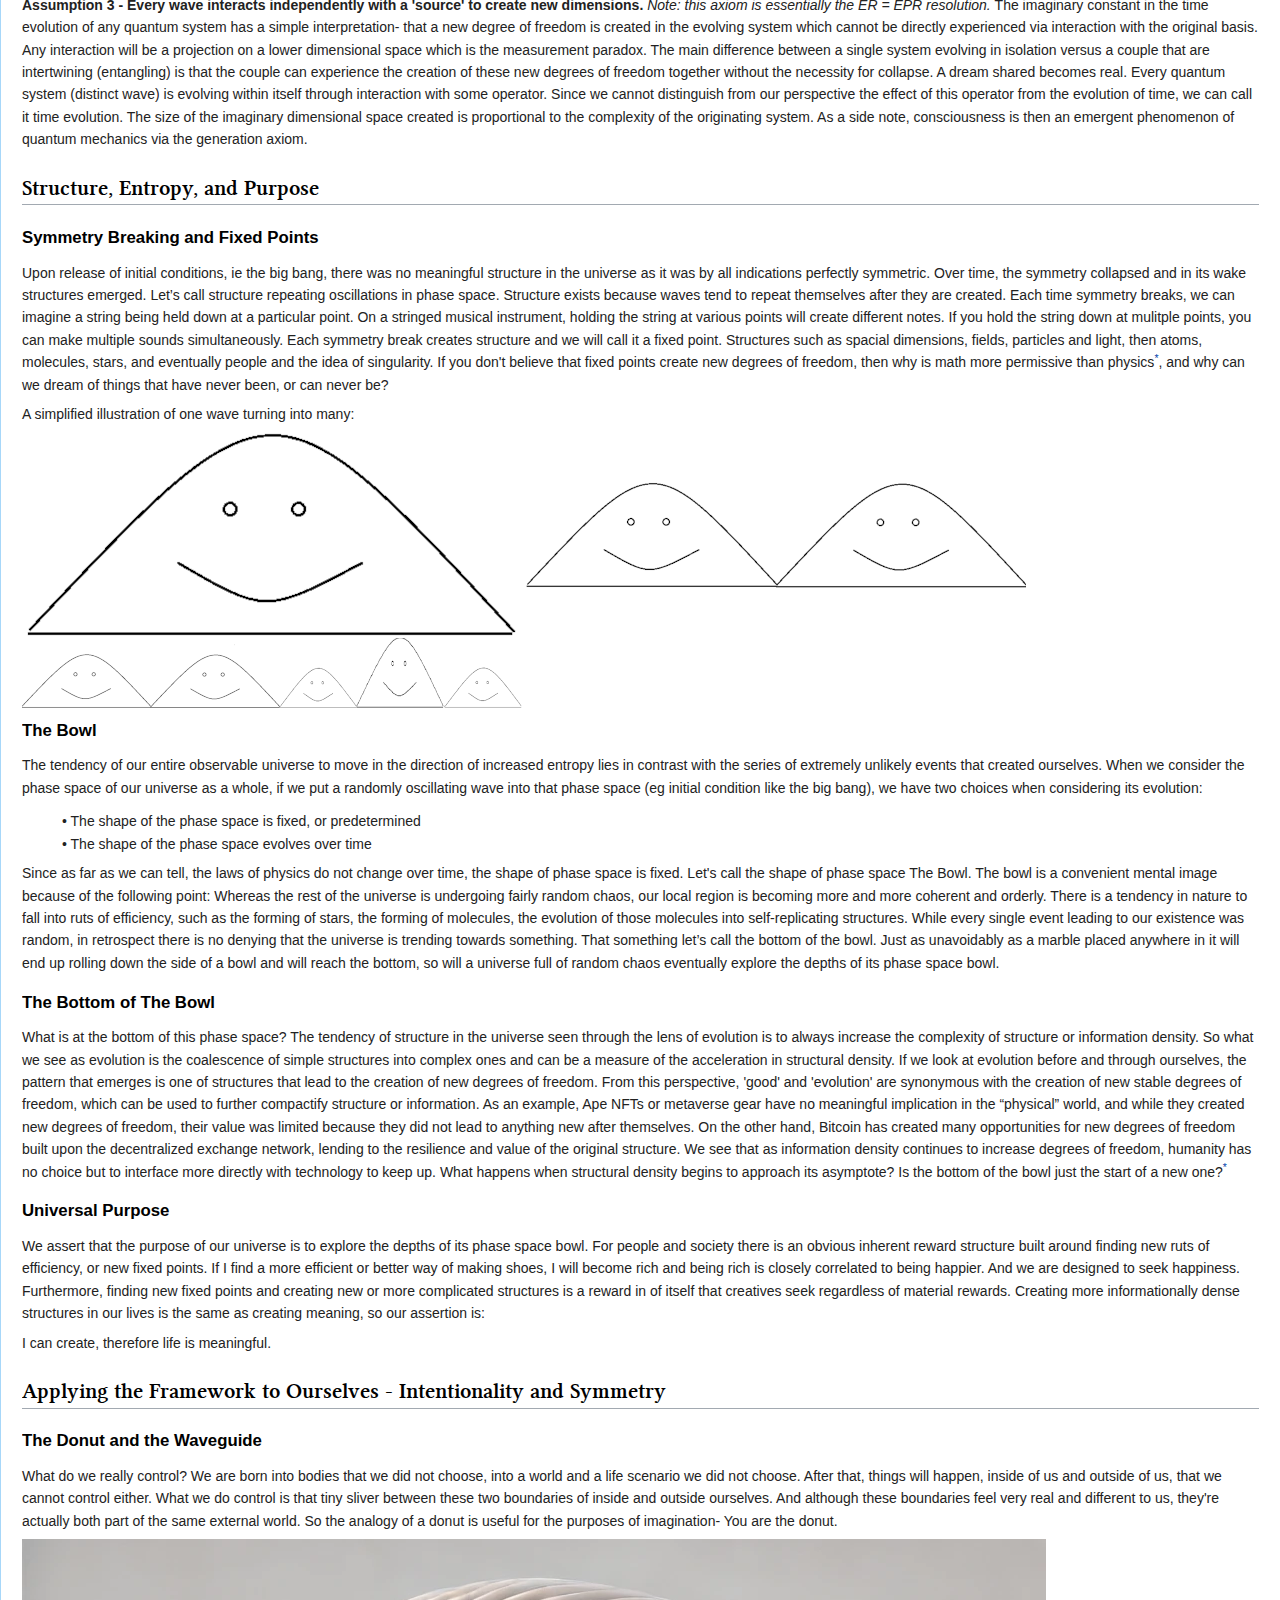
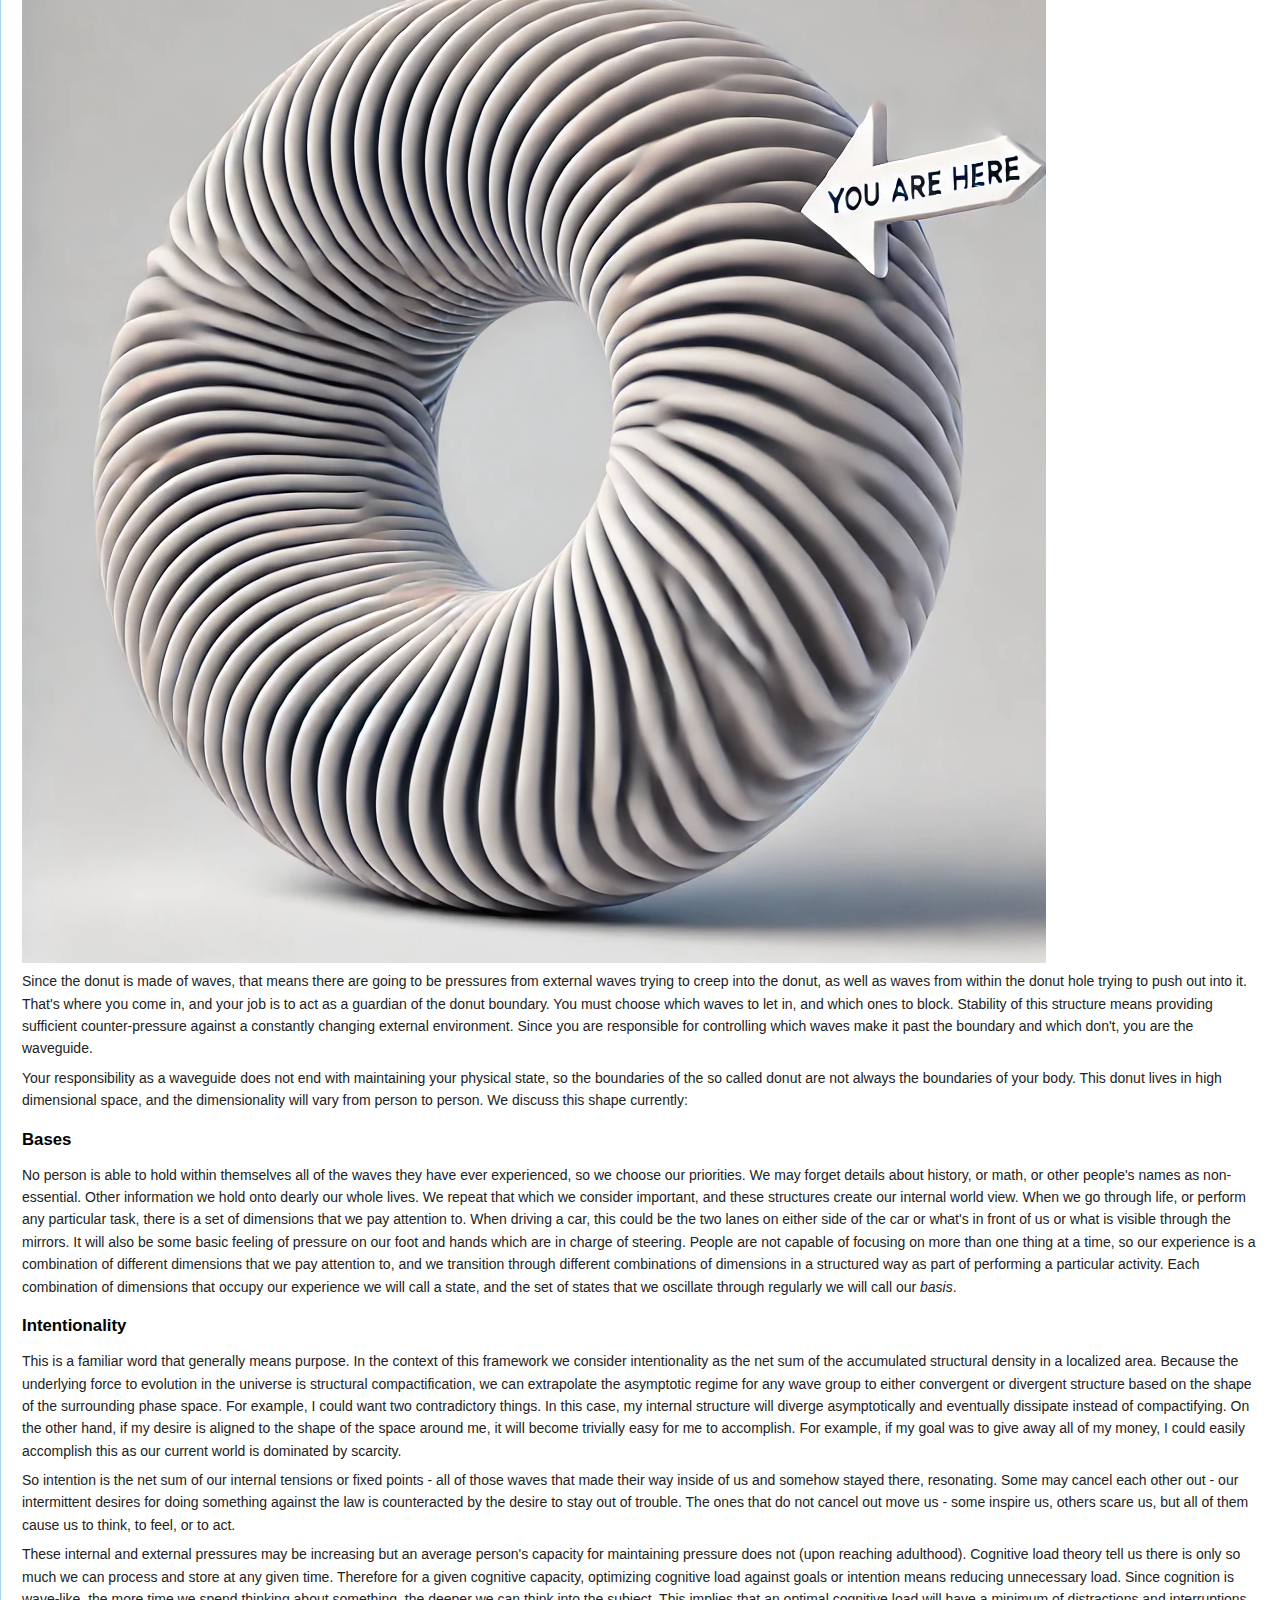
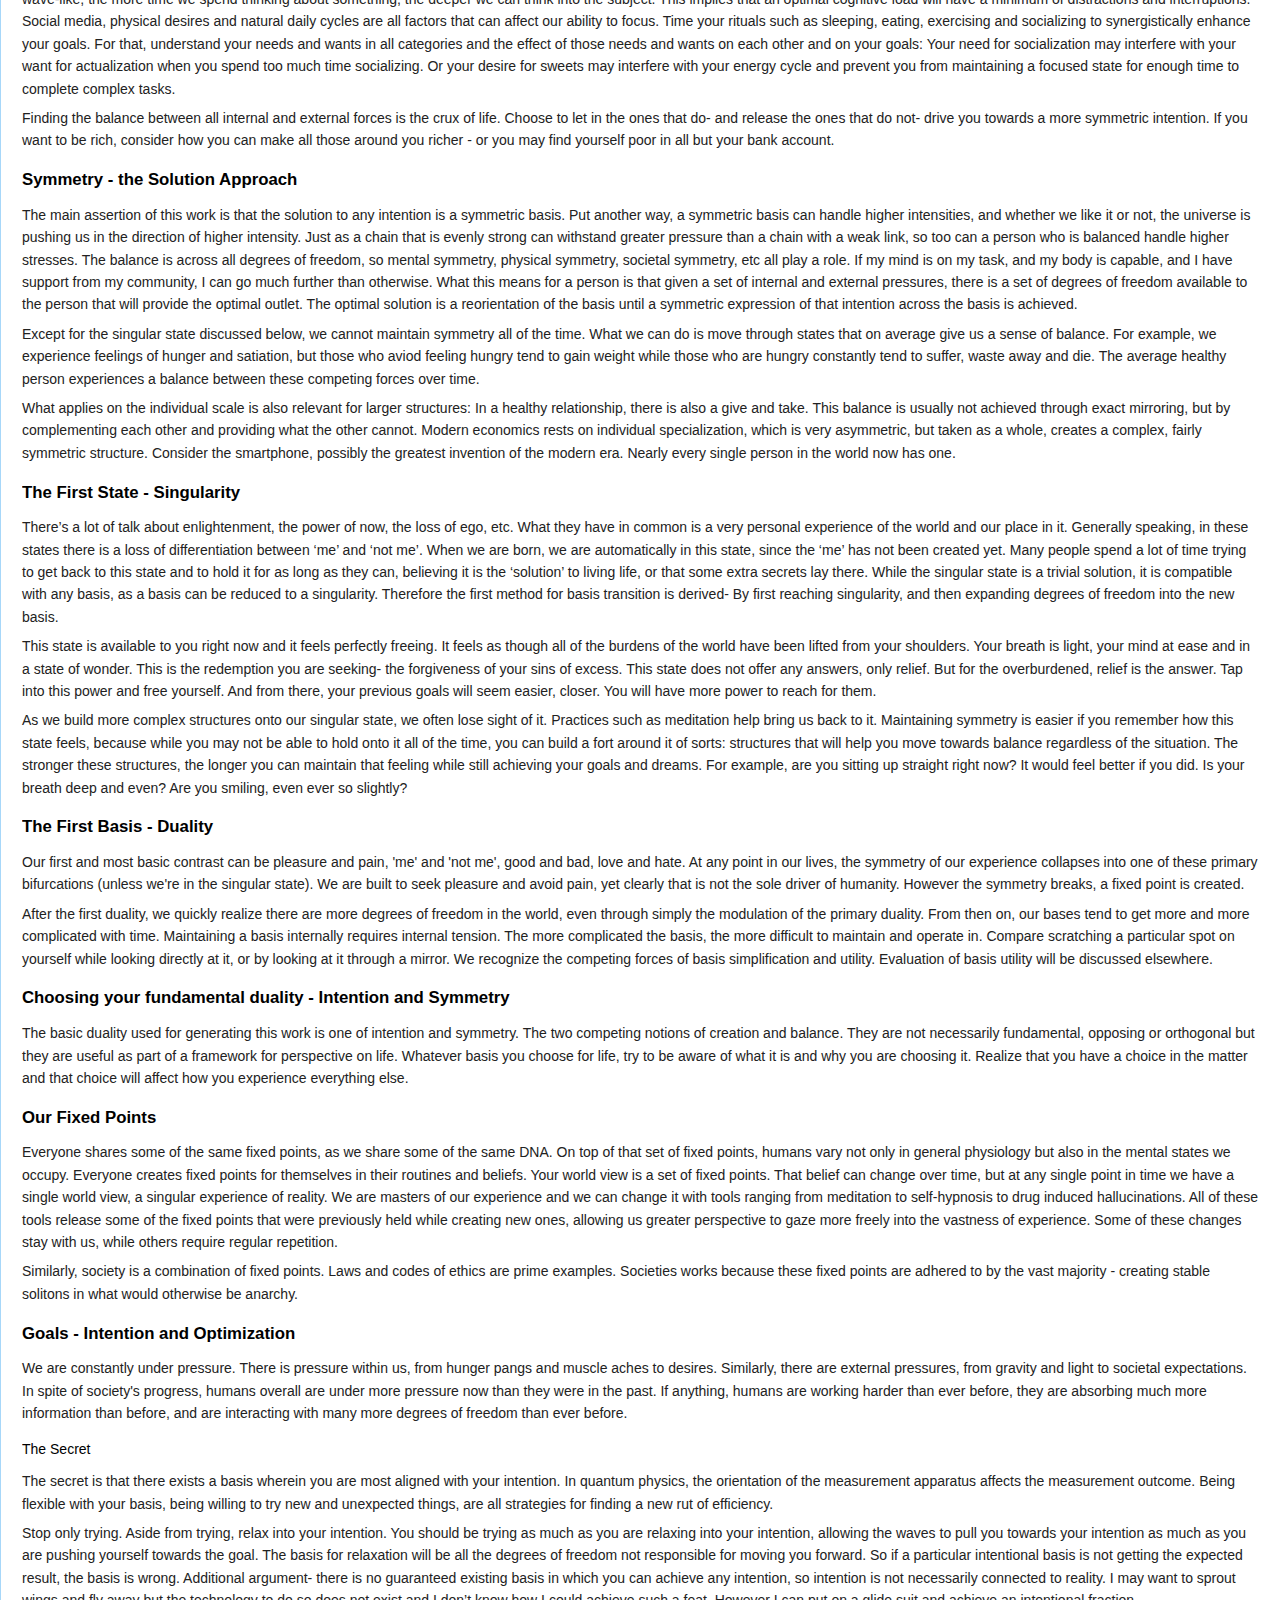
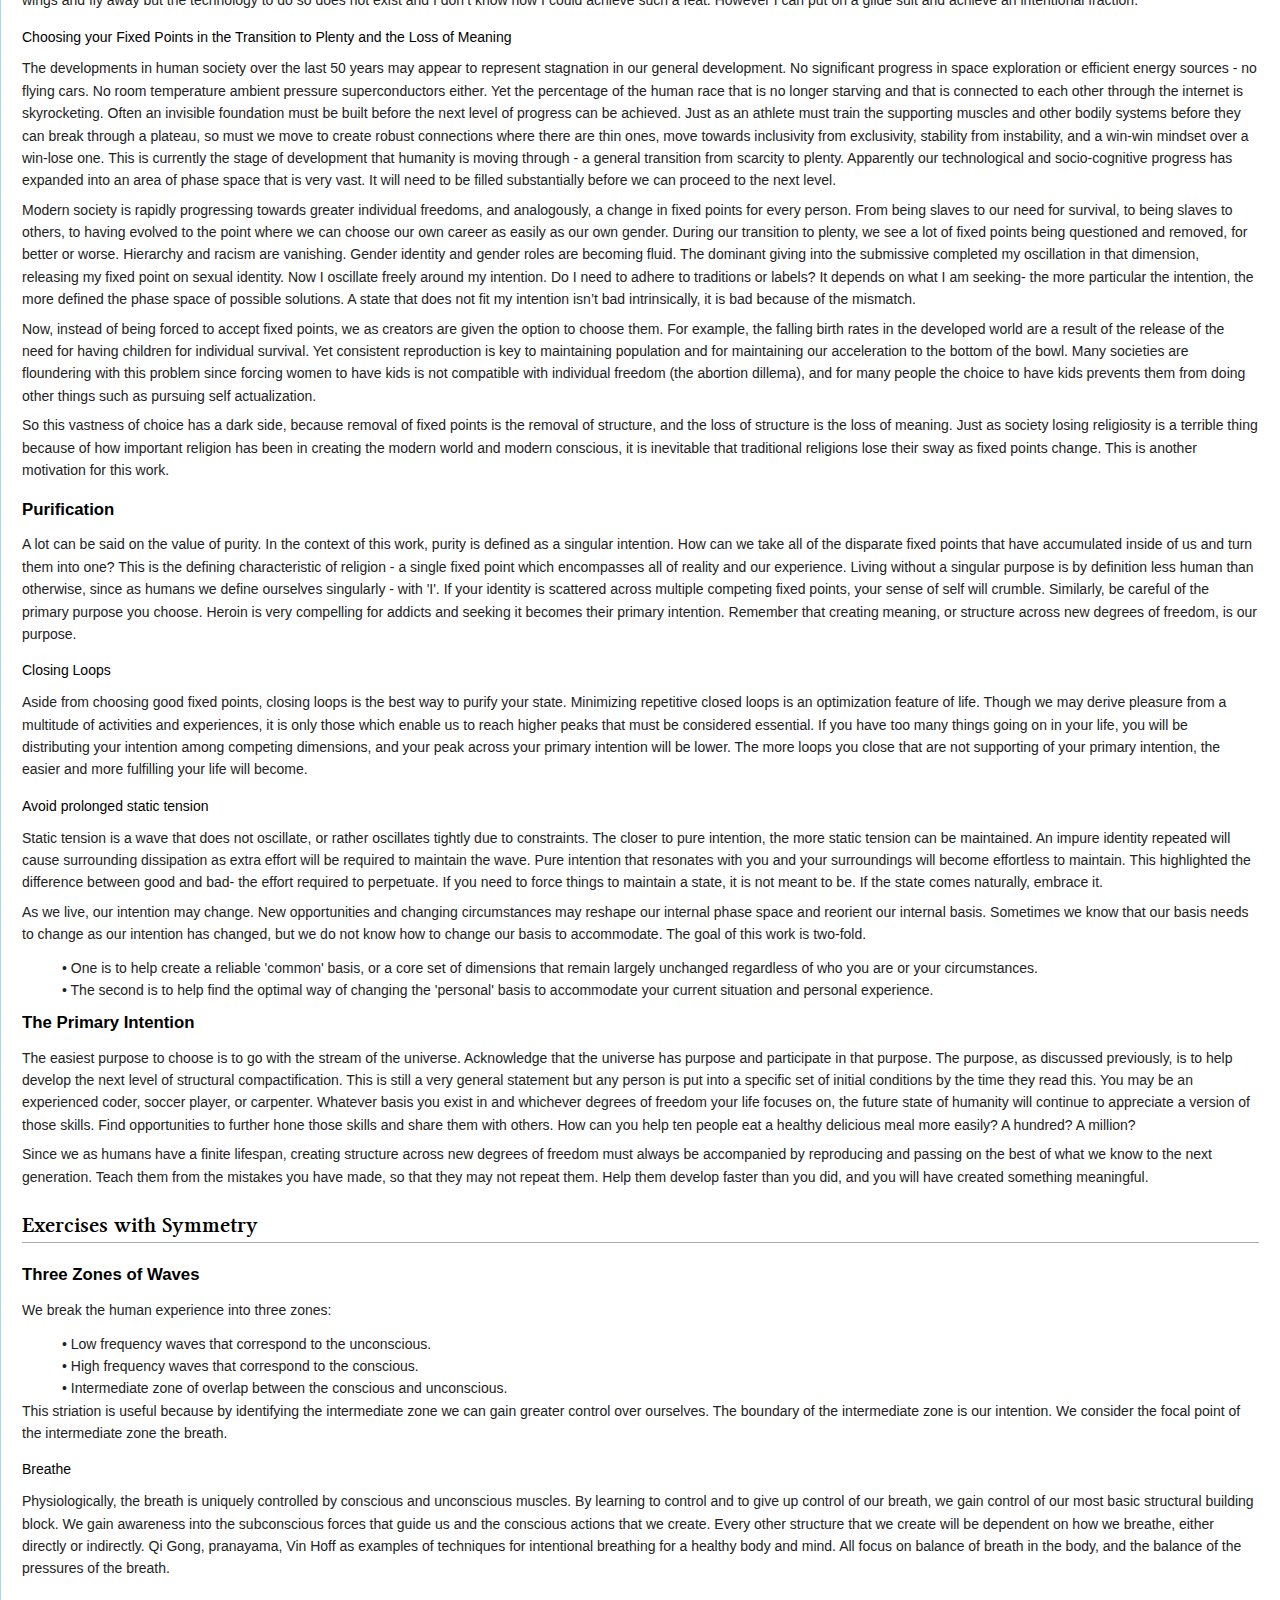
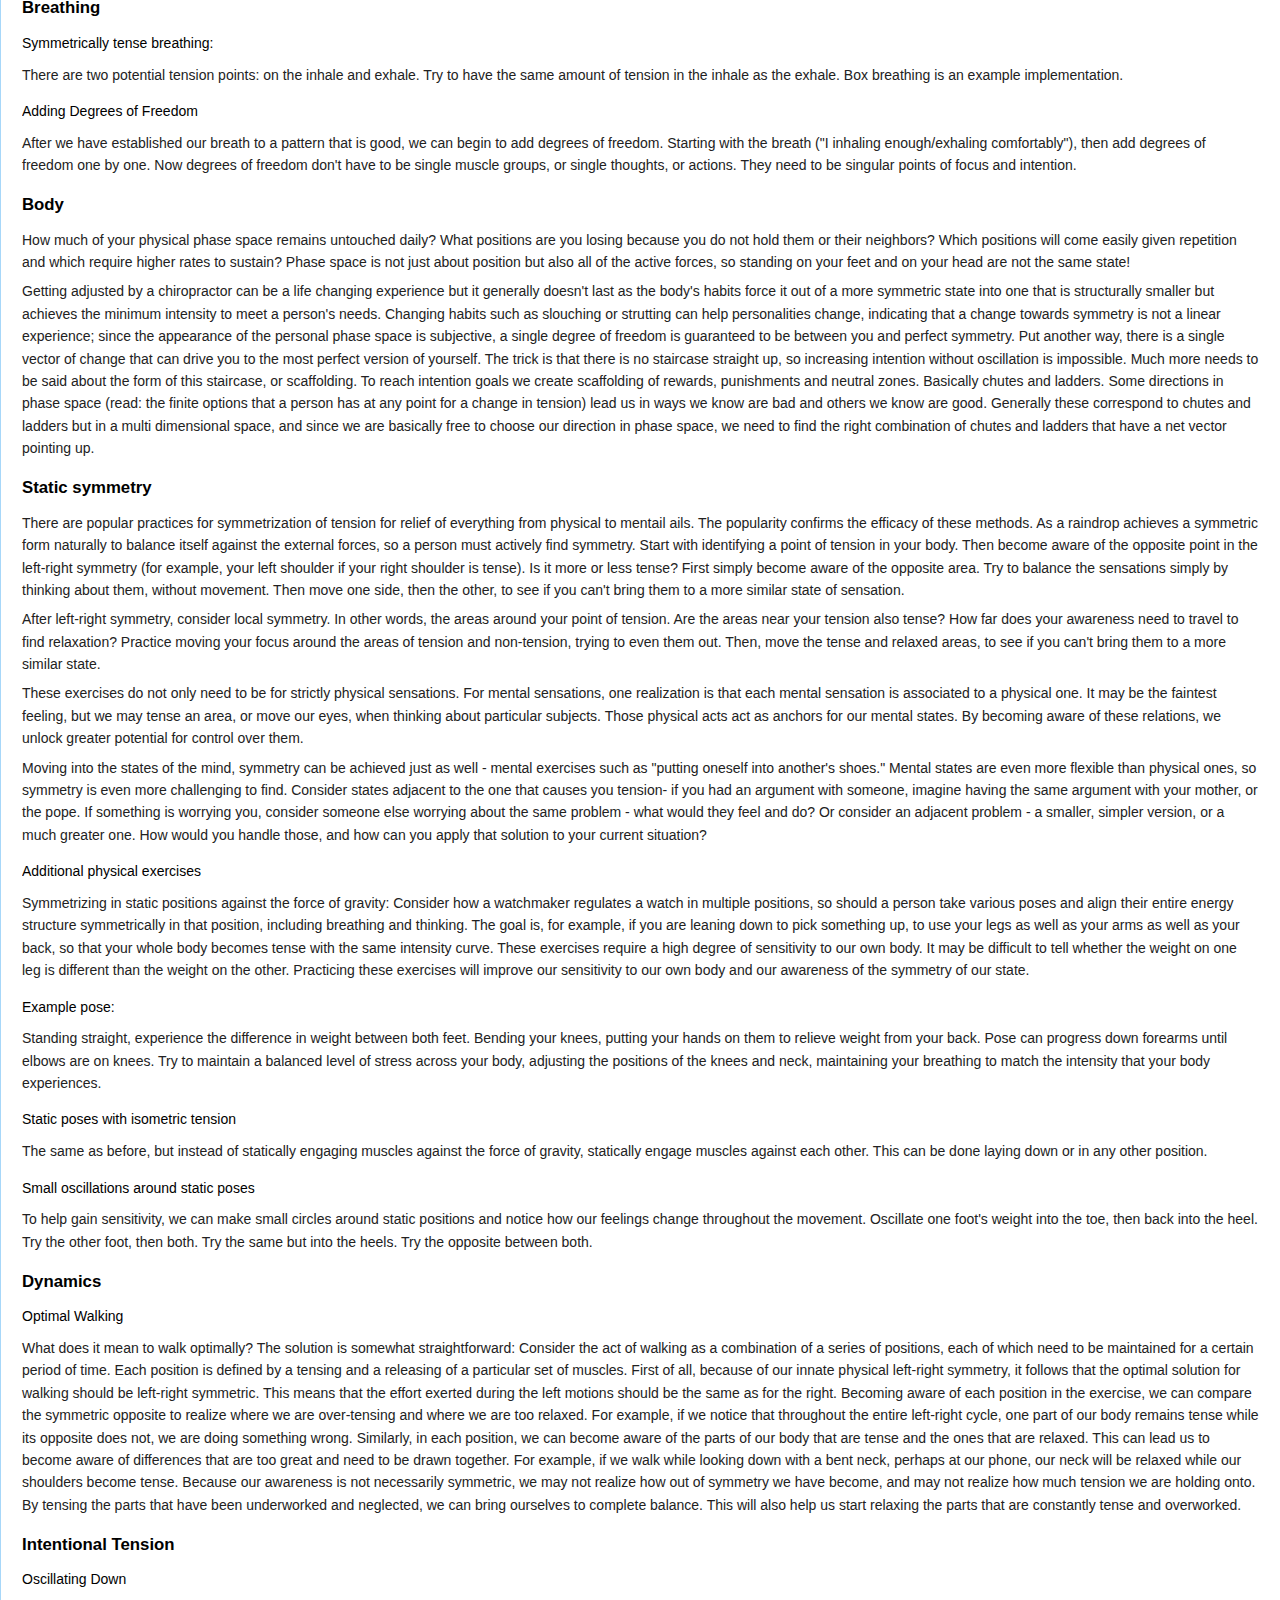
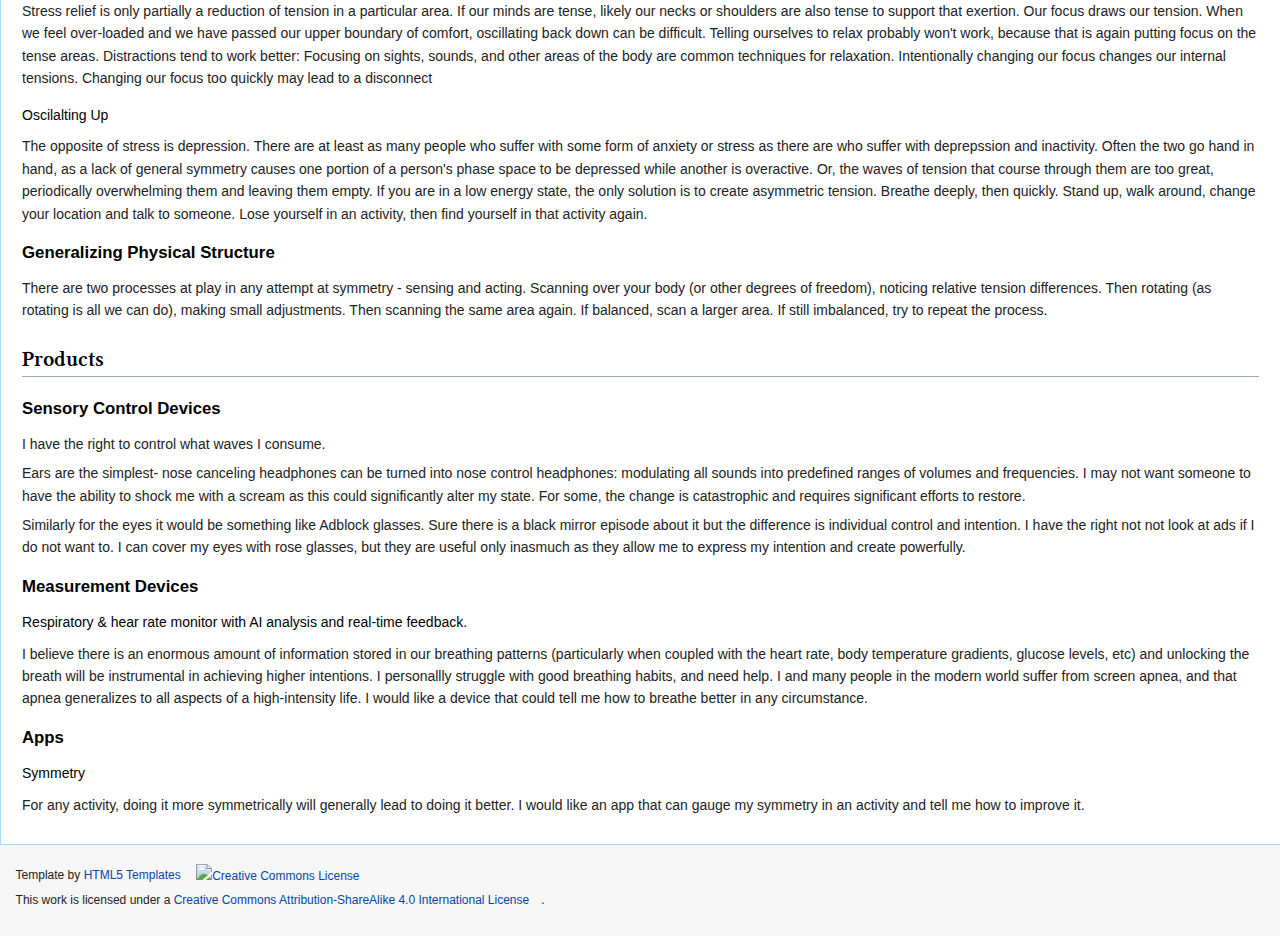
==== commit d7bea52e: "almost" ====
--- a/index.html
+++ b/index.html
@@ -213,7 +213,7 @@
 					<h3>Degrees of Freedom and Phase Space</h3>
 					<p>
 						
-						<b>Assumption 2- Our ability to experience and interact with the world can be decomposed into a finite set of dimensions.<a href="/Symmetry/notes.html#dof"><sup>2</sup></a></b>  
+						<b>Assumption 2- Our ability to experience and interact with the world can be decomposed into a finite set of dimensions.<a href="/Symmetry/notes.html#dof"><sup>*</sup></a></b>  
 						There are experiential dimensions for vision, such as up, down, dark, bright, or green and yellow.  
 						There are the dimensions for thought, which are a combination of repetitions of past experiences.
 						The dimensions can be the options for action, like raising a hand or uttering a sound.
@@ -250,7 +250,7 @@
 						If you hold the string down at mulitple points, you can make multiple sounds simultaneously.
 						Each symmetry break creates structure and we will call it a fixed point.
 						Structures such as spacial dimensions, fields, particles and light, then atoms, molecules, stars, and eventually people and the idea of singularity. 
-						If you don't believe that fixed points create new degrees of freedom, then why is math more permissive than physics<a href="/Symmetry/notes.html#fixedpointsmath"><sup>2</sup></a>, 
+						If you don't believe that fixed points create new degrees of freedom, then why is math more permissive than physics<a href="/Symmetry/notes.html#fixedpointsmath"><sup>*</sup></a>, 
 						and why can we dream of things that have never been, or can never be?
 					</p>
 					
@@ -300,7 +300,7 @@
 						On the other hand, Bitcoin has created many opportunities for new degrees of freedom built upon the decentralized exchange network, lending to the resilience and value of the original structure. 
 						We see that as information density continues to increase degrees of freedom, humanity has no choice but to interface more directly with technology to keep up. 
 						What happens when structural density begins to approach its asymptote?
-						Is the bottom of the bowl just the start of a new one?<a href="/Symmetry/notes.html#Futures"><sup>3</sup></a>
+						Is the bottom of the bowl just the start of a new one?<a href="/Symmetry/notes.html#Futures"><sup>*</sup></a>
 					</p>
 
 					<h3> Universal Purpose</h3>
@@ -313,7 +313,7 @@
 					</p>
 
 					<p>
-						I exist and I can create, therefore life is meaningful.
+						I can create, therefore life is meaningful.
 					</p>
 
 					<h2 id="Self">Applying the Framework to Ourselves - Intentionality and Symmetry</h2>
@@ -511,16 +511,9 @@
 						many more degrees of freedom than ever before.  
 					</p>
 
-					<h4> Choosing your Fixed Points</h4>
-
-					<p>
-						Modern society is rapidly progressing towards greater individual freedoms, and analogously, a change in fixed points for every person.
-						From being slaves to our need for survival, to being slaves to others, we have evolved to the point where we can choose our own career as easily as our own gender.
-						The dominant giving into the submissive completed my oscillation in the dimension around gender, releasing my fixed point on sexual identity. 
-						Now I oscillate freely around my intention. Do I need to adhere to traditions or labels?
-						It depends on what I am seeking- the more particular the intention, the more defined the phase space of possible solutions. 
-						A state that does not fit my intention isn’t bad intrinsically, it is bad because of the mismatch. 
-					</p>
+	
+
+					
 
 					<h4> The Secret</h4>
 
@@ -542,7 +535,7 @@
 					</p>
 
 
-					<h4> The Transition to Plenty and the Loss of Meaning</h4>
+					<h4> Choosing your Fixed Points in the Transition to Plenty and the Loss of Meaning</h4>
 					
 					<p>
 						The developments in human society over the last 50 years may appear to represent stagnation in our general development.
@@ -558,6 +551,36 @@
 						It will need to be filled substantially before we can proceed to the next level.
 						
 					</p>
+
+					<p>
+						Modern society is rapidly progressing towards greater individual freedoms, and analogously, a change in fixed points for every person.
+						From being slaves to our need for survival, to being slaves to others, to having evolved to the point where we can choose our own career as easily as our own gender.
+						During our transition to plenty, we see a lot of fixed points being questioned and removed, for better or worse.
+						Hierarchy and racism are vanishing.  Gender identity and gender roles are becoming fluid.
+						The dominant giving into the submissive completed my oscillation in that dimension, releasing my fixed point on sexual identity. 
+						Now I oscillate freely around my intention. Do I need to adhere to traditions or labels?
+						It depends on what I am seeking- the more particular the intention, the more defined the phase space of possible solutions. 
+						A state that does not fit my intention isn’t bad intrinsically, it is bad because of the mismatch. 
+					</p>
+					<p>
+
+					<p>
+						Now, instead of being forced to accept fixed points, we as creators are given the option to choose them.
+						For example, the falling birth rates in the developed world are a result of the release of the need for having children for individual survival.
+						Yet consistent reproduction is key to maintaining population and for maintaining our acceleration to the bottom of the bowl.
+						Many societies are floundering with this problem since forcing women to have kids is not compatible with individual freedom (the abortion dillema),
+						and for many people the choice to have kids prevents them from doing other things such as pursuing self actualization.
+					</p>
+
+					<p>
+						So this vastness of choice has a dark side, because removal of fixed points is the removal of structure, and the loss of structure is the loss of meaning.
+						Just as society losing religiosity is a terrible thing because of how important religion has been in creating the modern world and modern conscious, 
+						it is inevitable that traditional religions lose their sway as fixed points change.
+						This is another motivation for this work.
+					</p>
+						
+						
+					</p>
 					
 					<h3> Purification</h3>
 
@@ -567,8 +590,8 @@
 						This is the defining characteristic of religion - a single fixed point which encompasses all of reality and our experience.
 						Living without a singular purpose is by definition less human than otherwise, since as humans we define ourselves singularly - with 'I'.
 						If your identity is scattered across multiple competing fixed points, your sense of self will crumble.
-						Similarly, be careful of the primary purpose you choose.  Heroin is very compelling for addicts and seeking it can become their primary intention.
-						Remember that creating structure across new degrees of freedom is our purpose.
+						Similarly, be careful of the primary purpose you choose.  Heroin is very compelling for addicts and seeking it becomes their primary intention.
+						Remember that creating meaning, or structure across new degrees of freedom, is our purpose.
 					</p>
 
 					
@@ -621,7 +644,15 @@
 						Find opportunities to further hone those skills and share them with others. How can you help ten people eat a healthy delicious meal more easily? A hundred? A million?
 					</p>
 					
-					
+					<p>
+						Since we as humans have a finite lifespan, 
+						creating structure across new degrees of freedom must always be accompanied by reproducing and passing on the best of what we know to the next generation.
+						Teach them from the mistakes you have made, so that they may not repeat them.
+						Help them develop faster than you did, and you will have created something meaningful.
+
+					</p>
+					
+					<h2 id="Exercises">Exercises with Symmetry</h2>
 
 					<h3> Three Zones of Waves</h3>
 
@@ -654,8 +685,7 @@
 						Qi Gong, pranayama, Vin Hoff as examples of techniques for intentional breathing for a healthy body and mind.  
 						All focus on balance of breath in the body, and the balance of the pressures of the breath.
 					</p>
-					
-					<h2 id="Exercises">Exercises with Symmetry</h2>
+
 
 					<h3> Breathing </h3>
 					<h4> Symmetrically tense breathing: </h4>
@@ -836,13 +866,29 @@
 					</p>
 					<p>
 						Similarly for the eyes it would be something like Adblock glasses. Sure there is a black mirror episode about it but the difference is individual control and intention.
-						I have the right not not look at ads if I do not want to.  I can cover my eyes with rose glasses, but they are useful only inasmuch as they allow me to express my intention.
+						I have the right not not look at ads if I do not want to.  I can cover my eyes with rose glasses, but they are useful only inasmuch as they allow me to express my intention and create powerfully.
 					</p>
 
 					<h3>Measurement Devices</h3>
 					<h4>Respiratory & hear rate monitor with AI analysis and real-time feedback.</h4>
 					<p>
-						
+						I believe there is an enormous amount of information stored in our breathing patterns 
+						(particularly when coupled with the heart rate, body temperature gradients, glucose levels, etc)
+						and unlocking the breath will be instrumental in achieving higher intentions.
+						I personallly struggle with good breathing habits, and need help.
+						I and many people in the modern world suffer from screen apnea, and that apnea generalizes to all aspects of a high-intensity life.
+						I would like a device that could tell me how to breathe better in any circumstance.
+					</p>
+
+					<h3>
+						Apps
+					</h3>
+
+					<h4> Symmetry</h4>
+
+					<p>
+						For any activity, doing it more symmetrically will generally lead to doing it better.
+						I would like an app that can gauge my symmetry in an activity and tell me how to improve it.
 					</p>
 					<!--div class="lavenderBox">
 						<div class="header">Panel title</div>
